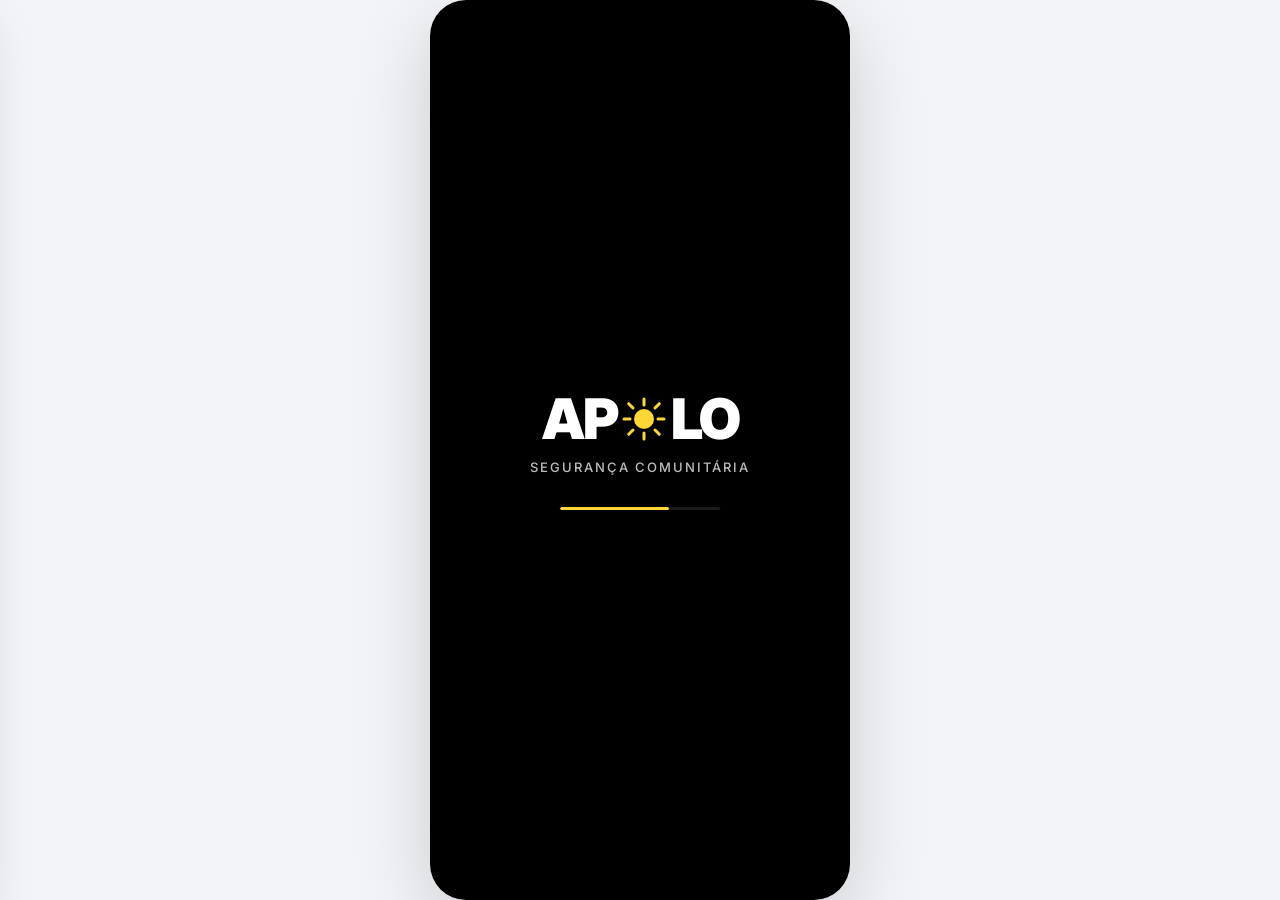
==== index.html @ 0e7ceee3 "Fix: Mapbox token securely loaded from config.js, proper CSS/layout for mobile portrait view" ====
<!DOCTYPE html>
<html lang="pt-BR">
<head>
  <meta charset="UTF-8" />
  <meta name="viewport" content="width=device-width, initial-scale=1.0, maximum-scale=1.0, user-scalable=no" />
  <title>APOLO — Segurança Comunitária</title>
  <link href="https://api.mapbox.com/mapbox-gl-js/v3.1.2/mapbox-gl.css" rel="stylesheet" />
  <link rel="stylesheet" href="https://cdn.jsdelivr.net/npm/@fortawesome/fontawesome-free@6.4.0/css/all.min.css" />
  <link href="https://fonts.googleapis.com/css2?family=Inter:wght@300;400;500;600;700;800;900&display=swap" rel="stylesheet" />
  <link rel="stylesheet" href="css/design-system.css" />
  <link rel="stylesheet" href="css/app.css" />
</head>
<body>

<!-- ========== APP SHELL ========== -->
<div id="app">

  <!-- ===== SPLASH SCREEN ===== -->
  <div class="screen active" id="screen-splash">
    <div class="splash-bg">
      <div class="splash-logo">
        <div class="logo-text">
          <span class="logo-a">AP</span><span class="logo-sun" id="splashSun">
            <svg viewBox="0 0 48 48" width="48" height="48">
              <circle cx="24" cy="24" r="10" fill="#FDD835"/>
              <circle cx="24" cy="24" r="5" fill="transparent" stroke="#FDD835" stroke-width="2"/>
              <!-- rays -->
              <line x1="24" y1="4" x2="24" y2="10" stroke="#FDD835" stroke-width="3" stroke-linecap="round"/>
              <line x1="24" y1="38" x2="24" y2="44" stroke="#FDD835" stroke-width="3" stroke-linecap="round"/>
              <line x1="4" y1="24" x2="10" y2="24" stroke="#FDD835" stroke-width="3" stroke-linecap="round"/>
              <line x1="38" y1="24" x2="44" y2="24" stroke="#FDD835" stroke-width="3" stroke-linecap="round"/>
              <line x1="8.7" y1="8.7" x2="13" y2="13" stroke="#FDD835" stroke-width="3" stroke-linecap="round"/>
              <line x1="35" y1="35" x2="39.3" y2="39.3" stroke="#FDD835" stroke-width="3" stroke-linecap="round"/>
              <line x1="39.3" y1="8.7" x2="35" y2="13" stroke="#FDD835" stroke-width="3" stroke-linecap="round"/>
              <line x1="13" y1="35" x2="8.7" y2="39.3" stroke="#FDD835" stroke-width="3" stroke-linecap="round"/>
            </svg>
          </span><span class="logo-lo">LO</span>
        </div>
        <p class="splash-tagline">Segurança Comunitária</p>
      </div>
      <div class="splash-loader">
        <div class="splash-progress-bar"><div class="splash-progress-fill" id="splashProgress"></div></div>
      </div>
    </div>
  </div>

  <!-- ===== ONBOARDING ===== -->
  <div class="screen" id="screen-onboarding">
    <div class="onboarding-container">
      <div class="onboarding-slides" id="onboardingSlides">
        <!-- Slide 1 -->
        <div class="onboarding-slide">
          <div class="ob-icon ob-icon--blue"><i class="fa-solid fa-shield-halved"></i></div>
          <h2>Segurança Anônima</h2>
          <p>Denuncie crimes e situações de risco sem revelar sua identidade. Sua proteção é nossa prioridade.</p>
        </div>
        <!-- Slide 2 -->
        <div class="onboarding-slide">
          <div class="ob-icon ob-icon--yellow"><i class="fa-solid fa-map-location-dot"></i></div>
          <h2>Mapa em Tempo Real</h2>
          <p>Veja as zonas de risco ao seu redor e tome decisões mais seguras no seu trajeto diário.</p>
        </div>
        <!-- Slide 3 -->
        <div class="onboarding-slide">
          <div class="ob-icon ob-icon--red"><i class="fa-solid fa-siren-on"></i></div>
          <h2>Emergência Imediata</h2>
          <p>Um botão de emergência conecta você rapidamente aos serviços de socorro da sua cidade.</p>
        </div>
      </div>
      <div class="ob-dots" id="obDots">
        <span class="ob-dot active" data-index="0"></span>
        <span class="ob-dot" data-index="1"></span>
        <span class="ob-dot" data-index="2"></span>
      </div>
      <div class="ob-actions">
        <button class="btn btn--ghost" id="btnObSkip">Pular</button>
        <button class="btn btn--primary" id="btnObNext">Próximo</button>
      </div>
    </div>
  </div>

  <!-- ===== LOGIN ===== -->
  <div class="screen" id="screen-login">
    <div class="auth-container">
      <div class="auth-logo">
        <div class="logo-text logo-text--sm">
          <span class="logo-a">AP</span><span class="logo-sun logo-sun--sm">
            <svg viewBox="0 0 48 48" width="32" height="32">
              <circle cx="24" cy="24" r="10" fill="#FDD835"/>
              <circle cx="24" cy="24" r="5" fill="transparent" stroke="#FDD835" stroke-width="2"/>
              <line x1="24" y1="4" x2="24" y2="10" stroke="#FDD835" stroke-width="3" stroke-linecap="round"/>
              <line x1="24" y1="38" x2="24" y2="44" stroke="#FDD835" stroke-width="3" stroke-linecap="round"/>
              <line x1="4" y1="24" x2="10" y2="24" stroke="#FDD835" stroke-width="3" stroke-linecap="round"/>
              <line x1="38" y1="24" x2="44" y2="24" stroke="#FDD835" stroke-width="3" stroke-linecap="round"/>
              <line x1="8.7" y1="8.7" x2="13" y2="13" stroke="#FDD835" stroke-width="3" stroke-linecap="round"/>
              <line x1="35" y1="35" x2="39.3" y2="39.3" stroke="#FDD835" stroke-width="3" stroke-linecap="round"/>
              <line x1="39.3" y1="8.7" x2="35" y2="13" stroke="#FDD835" stroke-width="3" stroke-linecap="round"/>
              <line x1="13" y1="35" x2="8.7" y2="39.3" stroke="#FDD835" stroke-width="3" stroke-linecap="round"/>
            </svg>
          </span><span class="logo-lo">LO</span>
        </div>
        <p class="auth-subtitle">Faça login para continuar</p>
      </div>
      <div class="form-group">
        <label class="form-label">CPF ou E-mail</label>
        <input class="form-input" type="text" placeholder="Digite seu CPF ou e-mail" id="loginEmail" />
      </div>
      <div class="form-group">
        <label class="form-label">Senha</label>
        <div class="input-wrapper">
          <input class="form-input" type="password" placeholder="Digite sua senha" id="loginPassword" />
          <button class="input-toggle" onclick="togglePassword('loginPassword', this)"><i class="fa-regular fa-eye"></i></button>
        </div>
      </div>
      <button class="btn btn--primary btn--full" onclick="navigate('home')">Entrar</button>
      <div class="auth-divider"><span>ou</span></div>
      <button class="btn btn--outline btn--full" onclick="navigate('home')"><i class="fa-solid fa-user-secret"></i> Entrar Anonimamente</button>
      <p class="auth-link">Não tem conta? <a href="#" onclick="navigate('register')">Cadastre-se</a></p>
    </div>
  </div>

  <!-- ===== CADASTRO ===== -->
  <div class="screen" id="screen-register">
    <div class="screen-header">
      <button class="btn-icon" onclick="navigate('login')"><i class="fa-solid fa-arrow-left"></i></button>
      <h2 class="screen-title">Criar Conta</h2>
      <div style="width:40px"></div>
    </div>
    <div class="auth-container auth-container--nologo">
      <div class="form-group">
        <label class="form-label">Nome completo</label>
        <input class="form-input" type="text" placeholder="Seu nome completo" />
      </div>
      <div class="form-group">
        <label class="form-label">CPF</label>
        <input class="form-input" type="text" placeholder="000.000.000-00" id="cpfInput" oninput="maskCPF(this)" maxlength="14" />
      </div>
      <div class="form-group">
        <label class="form-label">E-mail</label>
        <input class="form-input" type="email" placeholder="seu@email.com" />
      </div>
      <div class="form-group">
        <label class="form-label">Senha</label>
        <div class="input-wrapper">
          <input class="form-input" type="password" placeholder="Mínimo 8 caracteres" id="regPassword" oninput="checkPasswordStrength(this)" />
          <button class="input-toggle" onclick="togglePassword('regPassword', this)"><i class="fa-regular fa-eye"></i></button>
        </div>
        <div class="password-strength" id="passwordStrength">
          <div class="strength-bar"><div class="strength-fill" id="strengthFill"></div></div>
          <span class="strength-label" id="strengthLabel">Força da senha</span>
        </div>
      </div>
      <div class="form-group">
        <label class="form-label">Confirmar Senha</label>
        <input class="form-input" type="password" placeholder="Confirme sua senha" />
      </div>
      <div class="form-check">
        <input type="checkbox" id="termsCheck" />
        <label for="termsCheck">Aceito os <a href="#">Termos de Uso</a> e <a href="#">Política de Privacidade</a></label>
      </div>
      <button class="btn btn--primary btn--full" onclick="navigate('home')">Criar Conta</button>
    </div>
  </div>

  <!-- ===== HOME / MAPA ===== -->
  <div class="screen" id="screen-home">
    <!-- Top Bar -->
    <div class="map-topbar">
      <button class="btn-icon btn-icon--light" id="btnMenu" onclick="openOverlay('menu-overlay')">
        <i class="fa-solid fa-bars"></i>
      </button>
      <div class="map-search" onclick="openOverlay('search-overlay')">
        <i class="fa-solid fa-magnifying-glass"></i>
        <span>Pesquisar endereço...</span>
      </div>
      <div style="display: flex; gap: 8px; align-items: center;">
        <!-- Botão Toggle 3D -->
        <button class="btn-icon btn-icon--light" id="btn3DToggle" onclick="toggle3DMode()" title="Modo 3D" aria-label="Ativar/desativar modo 3D">
          <i class="fa-solid fa-cube"></i>
        </button>
        <!-- Botão Centralizar na localização do usuário -->
        <button class="btn-icon btn-icon--light" id="btnCenterUser" onclick="centerCameraOnUser()" title="Centralizar usuário" aria-label="Centralizar câmera na sua localização">
          <i class="fa-solid fa-location-crosshairs"></i>
        </button>
        <!-- Botão Câmera -->
        <button class="btn-icon btn-icon--light" id="btnCamera" onclick="openCamera()" title="Câmera" aria-label="Abrir câmera">
          <i class="fa-solid fa-camera"></i>
        </button>
        <!-- Notificações -->
        <button class="btn-icon btn-icon--light" onclick="navigate('notifications')" style="position: relative;">
          <i class="fa-solid fa-bell"></i>
          <span class="badge">3</span>
        </button>
      </div>
    </div>

    <!-- Map -->
    <div id="map"></div>

    <!-- Risk legend chips -->
    <div class="risk-chips" id="riskChips">
      <span class="chip chip--green" onclick="filterRisk('safe')"><span class="chip-dot"></span>Seguro</span>
      <span class="chip chip--yellow" onclick="filterRisk('attention')"><span class="chip-dot"></span>Atenção</span>
      <span class="chip chip--orange" onclick="filterRisk('moderate')"><span class="chip-dot"></span>Moderado</span>
      <span class="chip chip--red" onclick="filterRisk('high')"><span class="chip-dot"></span>Alto Risco</span>
    </div>

    <!-- FABs - Centralizados no canto inferior -->
    <div class="fab-container fab-container--centered">
      <!-- Localization Display -->
      <div class="location-display" id="locationDisplay" style="display: none;">
        <small style="color: var(--text-hint); font-size: 11px; display: flex; align-items: center; justify-content: center; gap: 6px;">
          <i class="fa-solid fa-location-arrow" style="color: var(--blue);"></i>
          <span id="locationText">São Paulo, SP</span>
        </small>
      </div>
      
      <button class="fab fab--report" onclick="navigate('report')" aria-label="Denunciar">
        <i class="fa-solid fa-bullhorn"></i>
      </button>
      <button class="fab fab--emergency" id="emergencyFab" aria-label="Emergência"
        onmousedown="startEmergencyHold(event)" ontouchstart="startEmergencyHold(event)"
        onmouseup="cancelEmergencyHold()" ontouchend="cancelEmergencyHold()"
        onmouseleave="cancelEmergencyHold()">
        <svg class="emergency-ring" viewBox="0 0 56 56">
          <circle class="ring-bg" cx="28" cy="28" r="25"/>
          <circle class="ring-progress" id="emergencyRing" cx="28" cy="28" r="25"/>
        </svg>
        <i class="fa-solid fa-siren-on"></i>
      </button>
    </div>

    <!-- Bottom area info strip -->
    <div class="map-bottom-strip">
      <div class="strip-item">
        <i class="fa-solid fa-triangle-exclamation" style="color:var(--yellow)"></i>
        <span>12 ocorrências próximas</span>
      </div>
      <button class="strip-action" onclick="navigate('reports-list')">Ver todas</button>
    </div>
  </div>

  <!-- ===== LISTA DE OCORRÊNCIAS ===== -->
  <div class="screen" id="screen-reports-list">
    <div class="screen-header">
      <button class="btn-icon" onclick="navigate('home')"><i class="fa-solid fa-arrow-left"></i></button>
      <h2 class="screen-title">Ocorrências</h2>
      <button class="btn-icon" onclick="openOverlay('filter-overlay')"><i class="fa-solid fa-sliders"></i></button>
    </div>
    <div class="tabs" id="reportsTabs">
      <button class="tab active" data-tab="all" onclick="switchTab(this, 'all')">Todas</button>
      <button class="tab" data-tab="near" onclick="switchTab(this, 'near')">Próximas</button>
      <button class="tab" data-tab="recent" onclick="switchTab(this, 'recent')">Recentes</button>
    </div>
    <div class="list-container" id="reportsList">
      <!-- populated by JS -->
    </div>
  </div>

  <!-- ===== DETALHE DA OCORRÊNCIA ===== -->
  <div class="screen" id="screen-report-detail">
    <div class="screen-header">
      <button class="btn-icon" onclick="navigate('reports-list')"><i class="fa-solid fa-arrow-left"></i></button>
      <h2 class="screen-title">Detalhe</h2>
      <button class="btn-icon" onclick="shareReport()"><i class="fa-solid fa-share-nodes"></i></button>
    </div>
    <div class="detail-container" id="detailContainer">
      <!-- populated by JS -->
    </div>
  </div>

  <!-- ===== DENÚNCIA ===== -->
  <div class="screen" id="screen-report">
    <div class="screen-header">
      <button class="btn-icon" onclick="navigate('home')"><i class="fa-solid fa-arrow-left"></i></button>
      <h2 class="screen-title">Nova Denúncia</h2>
      <div style="width:40px"></div>
    </div>
    <!-- Steps indicator -->
    <div class="steps-bar">
      <div class="step active" data-step="1"><span>1</span><label>Tipo</label></div>
      <div class="step-line"></div>
      <div class="step" data-step="2"><span>2</span><label>Detalhe</label></div>
      <div class="step-line"></div>
      <div class="step" data-step="3"><span>3</span><label>Enviar</label></div>
    </div>

    <!-- Step 1 -->
    <div class="report-step active" id="reportStep1">
      <p class="step-instruction">Selecione o tipo de ocorrência:</p>
      <div class="incident-grid">
        <button class="incident-card" onclick="selectIncident(this, 'Roubo/Furto')">
          <i class="fa-solid fa-masks-theater"></i><span>Roubo/Furto</span>
        </button>
        <button class="incident-card" onclick="selectIncident(this, 'Tráfico')">
          <i class="fa-solid fa-skull-crossbones"></i><span>Tráfico</span>
        </button>
        <button class="incident-card" onclick="selectIncident(this, 'Acidente')">
          <i class="fa-solid fa-car-burst"></i><span>Acidente</span>
        </button>
        <button class="incident-card" onclick="selectIncident(this, 'Iluminação')">
          <i class="fa-solid fa-lightbulb-slash"></i><span>Apagão/Iluminação</span>
        </button>
        <button class="incident-card" onclick="selectIncident(this, 'Via Perigosa')">
          <i class="fa-solid fa-road-barrier"></i><span>Via Perigosa</span>
        </button>
        <button class="incident-card" onclick="selectIncident(this, 'Violência')">
          <i class="fa-solid fa-hand-fist"></i><span>Violência</span>
        </button>
        <button class="incident-card" onclick="selectIncident(this, 'Suspeito')">
          <i class="fa-solid fa-user-secret"></i><span>Suspeito</span>
        </button>
        <button class="incident-card" onclick="selectIncident(this, 'Outro')">
          <i class="fa-solid fa-circle-exclamation"></i><span>Outro</span>
        </button>
      </div>
      <div class="step-actions">
        <button class="btn btn--primary btn--full" id="btnStep1Next" onclick="goToStep(2)" disabled>Próximo</button>
      </div>
    </div>

    <!-- Step 2 -->
    <div class="report-step" id="reportStep2">
      <div class="form-group">
        <label class="form-label">Nível de risco</label>
        <div class="risk-selector">
          <button class="risk-btn risk-btn--green active" data-risk="Baixo" onclick="selectRisk(this)">Baixo</button>
          <button class="risk-btn risk-btn--yellow" data-risk="Médio" onclick="selectRisk(this)">Médio</button>
          <button class="risk-btn risk-btn--orange" data-risk="Alto" onclick="selectRisk(this)">Alto</button>
          <button class="risk-btn risk-btn--red" data-risk="Crítico" onclick="selectRisk(this)">Crítico</button>
        </div>
      </div>
      <div class="form-group">
        <label class="form-label">Descrição</label>
        <textarea class="form-input form-textarea" placeholder="Descreva o que está acontecendo..." rows="4"></textarea>
      </div>
      <div class="form-group">
        <label class="form-label">Localização</label>
        <div class="location-picker" onclick="openOverlay('location-overlay')">
          <i class="fa-solid fa-location-dot"></i>
          <span id="reportLocation">Usar localização atual</span>
          <i class="fa-solid fa-chevron-right" style="margin-left:auto"></i>
        </div>
      </div>
      <div class="form-group">
        <label class="form-label">Fotos / Vídeos (opcional)</label>
        <div class="media-upload" onclick="triggerMediaUpload()">
          <i class="fa-solid fa-camera"></i>
          <span>Adicionar mídia</span>
          <small>JPG, PNG, MP4 até 50MB</small>
        </div>
        <div class="media-preview" id="mediaPreview"></div>
      </div>
      <div class="step-actions">
        <button class="btn btn--ghost" onclick="goToStep(1)">Voltar</button>
        <button class="btn btn--primary" onclick="goToStep(3)">Próximo</button>
      </div>
    </div>

    <!-- Step 3 -->
    <div class="report-step" id="reportStep3">
      <div class="report-summary" id="reportSummary">
        <!-- populated by JS -->
      </div>
      <div class="anon-notice">
        <i class="fa-solid fa-user-secret"></i>
        <p>Sua identidade está protegida. Esta denúncia será enviada de forma 100% anônima.</p>
      </div>
      <div class="witness-section">
        <p class="step-instruction">Você testemunhou diretamente o fato?</p>
        <div class="witness-btns">
          <button class="btn btn--outline witness-btn" id="witnessYes" onclick="setWitness(true)"><i class="fa-solid fa-check"></i> Sim, testemunhei</button>
          <button class="btn btn--ghost witness-btn" id="witnessNo" onclick="setWitness(false)"><i class="fa-solid fa-xmark"></i> Não testemunhei</button>
        </div>
      </div>
      <div class="step-actions">
        <button class="btn btn--ghost" onclick="goToStep(2)">Voltar</button>
        <button class="btn btn--primary" onclick="submitReport()">Enviar Denúncia</button>
      </div>
    </div>
  </div>

  <!-- ===== EMERGÊNCIA ===== -->
  <div class="screen" id="screen-emergency">
    <div class="screen-header">
      <button class="btn-icon" onclick="navigate('home')"><i class="fa-solid fa-arrow-left"></i></button>
      <h2 class="screen-title">Emergência</h2>
      <div style="width:40px"></div>
    </div>
    <div class="emergency-container" id="emergencyContainer">
      <div class="emergency-idle" id="emergencyIdle">
        <div class="emergency-icon-big">
          <i class="fa-solid fa-siren-on"></i>
        </div>
        <h2>Acionar Emergência</h2>
        <p>Pressione e segure o botão abaixo por 3 segundos para acionar os serviços de emergência.</p>
        <div class="emergency-hold-area">
          <button class="btn-emergency-hold"
            onmousedown="startEmergencyScreen(event)" ontouchstart="startEmergencyScreen(event)"
            onmouseup="cancelEmergencyScreen()" ontouchend="cancelEmergencyScreen()"
            onmouseleave="cancelEmergencyScreen()">
            <svg class="e-ring" viewBox="0 0 120 120">
              <circle class="e-ring-bg" cx="60" cy="60" r="52"/>
              <circle class="e-ring-prog" id="eRingProg" cx="60" cy="60" r="52"/>
            </svg>
            <div class="e-btn-inner">
              <i class="fa-solid fa-siren-on"></i>
              <small>Segure</small>
            </div>
          </button>
        </div>
        <div class="emergency-contacts">
          <a href="tel:190" class="emergency-contact">
            <div class="ec-icon" style="background:#1E88E5"><i class="fa-solid fa-shield"></i></div>
            <span>Polícia<br><strong>190</strong></span>
          </a>
          <a href="tel:192" class="emergency-contact">
            <div class="ec-icon" style="background:#E53935"><i class="fa-solid fa-truck-medical"></i></div>
            <span>SAMU<br><strong>192</strong></span>
          </a>
          <a href="tel:193" class="emergency-contact">
            <div class="ec-icon" style="background:#FB8C00"><i class="fa-solid fa-fire-extinguisher"></i></div>
            <span>Bombeiros<br><strong>193</strong></span>
          </a>
        </div>
      </div>
      <div class="emergency-active" id="emergencyActive" style="display:none">
        <div class="ea-pulse"><i class="fa-solid fa-siren-on"></i></div>
        <h2>Emergência Acionada!</h2>
        <p>Serviços de emergência notificados. Aguarde.</p>
        <div class="ea-protocol">
          <span>Protocolo</span>
          <strong id="eaProtocol">#APL-000000</strong>
        </div>
        <button class="btn btn--ghost btn--full" onclick="cancelEmergencyActive()">Cancelar Emergência</button>
      </div>
    </div>
  </div>

  <!-- ===== NOTIFICAÇÕES ===== -->
  <div class="screen" id="screen-notifications">
    <div class="screen-header">
      <button class="btn-icon" onclick="navigate('home')"><i class="fa-solid fa-arrow-left"></i></button>
      <h2 class="screen-title">Notificações</h2>
      <button class="btn-icon" onclick="markAllRead()"><i class="fa-solid fa-check-double"></i></button>
    </div>
    <div class="list-container" id="notificationsList">
      <!-- populated by JS -->
    </div>
  </div>

  <!-- ===== PERFIL ===== -->
  <div class="screen" id="screen-profile">
    <div class="screen-header">
      <button class="btn-icon" onclick="navigate('home')"><i class="fa-solid fa-arrow-left"></i></button>
      <h2 class="screen-title">Meu Perfil</h2>
      <button class="btn-icon" onclick="navigate('settings')"><i class="fa-solid fa-gear"></i></button>
    </div>
    <div class="profile-container">
      <div class="profile-avatar">
        <div class="avatar-circle"><i class="fa-solid fa-user"></i></div>
        <button class="avatar-edit"><i class="fa-solid fa-camera"></i></button>
      </div>
      <h3 class="profile-name">Usuário Anônimo</h3>
      <p class="profile-member">Membro desde Jan 2025</p>
      <div class="profile-stats">
        <div class="stat-card"><span class="stat-num">7</span><span class="stat-label">Denúncias</span></div>
        <div class="stat-card"><span class="stat-num">3</span><span class="stat-label">Validações</span></div>
        <div class="stat-card"><span class="stat-num">12</span><span class="stat-label">Alertas</span></div>
      </div>
      <div class="profile-menu">
        <button class="profile-menu-item" onclick="navigate('reports-list')">
          <i class="fa-solid fa-list"></i><span>Minhas Denúncias</span><i class="fa-solid fa-chevron-right"></i>
        </button>
        <button class="profile-menu-item" onclick="navigate('settings')">
          <i class="fa-solid fa-gear"></i><span>Configurações</span><i class="fa-solid fa-chevron-right"></i>
        </button>
        <button class="profile-menu-item" onclick="navigate('help')">
          <i class="fa-solid fa-circle-question"></i><span>Ajuda</span><i class="fa-solid fa-chevron-right"></i>
        </button>
        <button class="profile-menu-item profile-menu-item--danger" onclick="confirmLogout()">
          <i class="fa-solid fa-right-from-bracket"></i><span>Encerrar Sessão</span><i class="fa-solid fa-chevron-right"></i>
        </button>
      </div>
    </div>
  </div>

  <!-- ===== CONFIGURAÇÕES ===== -->
  <div class="screen" id="screen-settings">
    <div class="screen-header">
      <button class="btn-icon" onclick="navigate('profile')"><i class="fa-solid fa-arrow-left"></i></button>
      <h2 class="screen-title">Configurações</h2>
      <div style="width:40px"></div>
    </div>
    <div class="settings-container">
      <div class="settings-section">
        <h4 class="settings-label">Notificações</h4>
        <div class="settings-item">
          <span>Alertas de área</span>
          <label class="toggle"><input type="checkbox" checked /><span class="toggle-track"></span></label>
        </div>
        <div class="settings-item">
          <span>Denúncias próximas</span>
          <label class="toggle"><input type="checkbox" checked /><span class="toggle-track"></span></label>
        </div>
        <div class="settings-item">
          <span>Atualizações de status</span>
          <label class="toggle"><input type="checkbox" /><span class="toggle-track"></span></label>
        </div>
      </div>
      <div class="settings-section">
        <h4 class="settings-label">Privacidade</h4>
        <div class="settings-item">
          <span>Modo Anônimo</span>
          <label class="toggle"><input type="checkbox" checked /><span class="toggle-track"></span></label>
        </div>
        <div class="settings-item">
          <span>Compartilhar localização</span>
          <label class="toggle"><input type="checkbox" checked /><span class="toggle-track"></span></label>
        </div>
      </div>
      <div class="settings-section">
        <h4 class="settings-label">Aparência</h4>
        <div class="settings-item">
          <span>Modo Escuro</span>
          <label class="toggle"><input type="checkbox" id="darkModeToggle" onchange="toggleDarkMode(this)" /><span class="toggle-track"></span></label>
        </div>
      </div>
      <div class="settings-section">
        <h4 class="settings-label">Acessibilidade</h4>
        <div class="settings-item">
          <span>Texto grande</span>
          <label class="toggle"><input type="checkbox" /><span class="toggle-track"></span></label>
        </div>
        <div class="settings-item">
          <span>Alto contraste</span>
          <label class="toggle"><input type="checkbox" /><span class="toggle-track"></span></label>
        </div>
        <div class="settings-item">
          <span>Leitura de voz</span>
          <label class="toggle"><input type="checkbox" /><span class="toggle-track"></span></label>
        </div>
      </div>
      <div class="settings-version">Versão 1.0.0 — APOLO Segurança Comunitária</div>
    </div>
  </div>

  <!-- ===== AJUDA ===== -->
  <div class="screen" id="screen-help">
    <div class="screen-header">
      <button class="btn-icon" onclick="navigate('profile')"><i class="fa-solid fa-arrow-left"></i></button>
      <h2 class="screen-title">Ajuda</h2>
      <div style="width:40px"></div>
    </div>
    <div class="help-container">
      <div class="help-search">
        <i class="fa-solid fa-magnifying-glass"></i>
        <input type="text" placeholder="Buscar na ajuda..." class="help-search-input" />
      </div>
      <div class="faq-list" id="faqList">
        <!-- populated by JS -->
      </div>
      <div class="help-support">
        <h4>Precisa de mais ajuda?</h4>
        <button class="btn btn--outline btn--full" onclick="openOverlay('contact-overlay')"><i class="fa-solid fa-envelope"></i> Falar com suporte</button>
      </div>
    </div>
  </div>

  <!-- ===== TELA SUCCESS ===== -->
  <div class="screen" id="screen-success">
    <div class="success-container">
      <div class="success-icon"><i class="fa-solid fa-circle-check"></i></div>
      <h2 id="successTitle">Denúncia Enviada!</h2>
      <p id="successMessage">Sua denúncia foi recebida e está em análise.</p>
      <div class="protocol-box">
        <span>Protocolo</span>
        <strong id="successProtocol">#APL-123456</strong>
      </div>
      <p class="success-note">Guarde este número para acompanhar o status da sua denúncia.</p>
      <button class="btn btn--primary btn--full" onclick="navigate('home')">Voltar ao início</button>
      <button class="btn btn--ghost btn--full" onclick="navigate('reports-list')">Ver ocorrências</button>
    </div>
  </div>

</div><!-- end #app -->

<!-- ============================================================ -->
<!-- OVERLAYS (ficam fora do #app mas dentro do body)            -->
<!-- ============================================================ -->

<!-- OVERLAY BACKDROP -->
<div class="overlay-backdrop" id="overlayBackdrop" onclick="closeAllOverlays()"></div>

<!-- ===== MENU LATERAL ===== -->
<div class="side-menu" id="menu-overlay" role="dialog" aria-modal="true" aria-label="Menu principal">
  <div class="side-menu-header">
    <div class="logo-text logo-text--sm">
      <span class="logo-a">AP</span><span class="logo-sun logo-sun--sm">
        <svg viewBox="0 0 48 48" width="28" height="28">
          <circle cx="24" cy="24" r="10" fill="#FDD835"/>
          <line x1="24" y1="4" x2="24" y2="10" stroke="#FDD835" stroke-width="3" stroke-linecap="round"/>
          <line x1="24" y1="38" x2="24" y2="44" stroke="#FDD835" stroke-width="3" stroke-linecap="round"/>
          <line x1="4" y1="24" x2="10" y2="24" stroke="#FDD835" stroke-width="3" stroke-linecap="round"/>
          <line x1="38" y1="24" x2="44" y2="24" stroke="#FDD835" stroke-width="3" stroke-linecap="round"/>
          <line x1="8.7" y1="8.7" x2="13" y2="13" stroke="#FDD835" stroke-width="3" stroke-linecap="round"/>
          <line x1="35" y1="35" x2="39.3" y2="39.3" stroke="#FDD835" stroke-width="3" stroke-linecap="round"/>
          <line x1="39.3" y1="8.7" x2="35" y2="13" stroke="#FDD835" stroke-width="3" stroke-linecap="round"/>
          <line x1="13" y1="35" x2="8.7" y2="39.3" stroke="#FDD835" stroke-width="3" stroke-linecap="round"/>
        </svg>
      </span><span class="logo-lo">LO</span>
    </div>
    <!-- BOTÃO X — FUNCIONANDO CORRETAMENTE -->
    <button class="side-menu-close" id="btnMenuClose" onclick="closeOverlay('menu-overlay')" aria-label="Fechar menu" type="button">
      <i class="fa-solid fa-xmark"></i>
    </button>
  </div>
  <div class="side-menu-user">
    <div class="avatar-circle avatar-circle--sm"><i class="fa-solid fa-user-secret"></i></div>
    <div>
      <p class="smu-name">Usuário Anônimo</p>
      <p class="smu-status"><span class="status-dot status-dot--green"></span>Anônimo ativo</p>
    </div>
  </div>
  <nav class="side-menu-nav">
    <button class="smn-item" onclick="menuNavigate('home')">
      <i class="fa-solid fa-map-location-dot"></i><span>Mapa</span>
    </button>
    <button class="smn-item" onclick="menuNavigate('reports-list')">
      <i class="fa-solid fa-list-ul"></i><span>Ocorrências</span>
    </button>
    <button class="smn-item" onclick="menuNavigate('report')">
      <i class="fa-solid fa-bullhorn"></i><span>Nova Denúncia</span>
    </button>
    <button class="smn-item" onclick="menuNavigate('emergency')">
      <i class="fa-solid fa-siren-on"></i><span>Emergência</span>
    </button>
    <button class="smn-item" onclick="menuNavigate('notifications')">
      <i class="fa-solid fa-bell"></i><span>Notificações <span class="badge badge--sm">3</span></span>
    </button>
    <div class="smn-divider"></div>
    <button class="smn-item" onclick="menuNavigate('profile')">
      <i class="fa-solid fa-user"></i><span>Meu Perfil</span>
    </button>
    <button class="smn-item" onclick="menuNavigate('settings')">
      <i class="fa-solid fa-gear"></i><span>Configurações</span>
    </button>
    <button class="smn-item" onclick="menuNavigate('help')">
      <i class="fa-solid fa-circle-question"></i><span>Ajuda</span>
    </button>
    <div class="smn-divider"></div>
    <button class="smn-item smn-item--danger" onclick="confirmLogout()">
      <i class="fa-solid fa-right-from-bracket"></i><span>Encerrar Sessão</span>
    </button>
  </nav>
</div>

<!-- ===== SEARCH OVERLAY ===== -->
<div class="bottom-sheet" id="search-overlay" role="dialog" aria-modal="true">
  <div class="bs-handle"></div>
  <div class="bs-header">
    <h3>Pesquisar</h3>
    <button class="btn-icon" onclick="closeOverlay('search-overlay')" type="button"><i class="fa-solid fa-xmark"></i></button>
  </div>
  <div class="bs-content">
    <div class="bs-search-input">
      <i class="fa-solid fa-magnifying-glass"></i>
      <input type="text" placeholder="Endereço, bairro ou referência..." autofocus />
    </div>
    <h4 class="bs-section-title">Pesquisas recentes</h4>
    <div class="search-recent">
      <button class="search-recent-item" onclick="closeOverlay('search-overlay')"><i class="fa-solid fa-clock-rotate-left"></i> Av. Paulista, 1000</button>
      <button class="search-recent-item" onclick="closeOverlay('search-overlay')"><i class="fa-solid fa-clock-rotate-left"></i> Rua da Consolação</button>
      <button class="search-recent-item" onclick="closeOverlay('search-overlay')"><i class="fa-solid fa-clock-rotate-left"></i> Centro — SP</button>
    </div>
  </div>
</div>

<!-- ===== FILTER OVERLAY ===== -->
<div class="bottom-sheet" id="filter-overlay" role="dialog" aria-modal="true">
  <div class="bs-handle"></div>
  <div class="bs-header">
    <h3>Filtrar</h3>
    <button class="btn-icon" onclick="closeOverlay('filter-overlay')" type="button"><i class="fa-solid fa-xmark"></i></button>
  </div>
  <div class="bs-content">
    <h4 class="bs-section-title">Tipo de ocorrência</h4>
    <div class="filter-chips">
      <span class="chip chip--blue active">Todos</span>
      <span class="chip">Roubo</span>
      <span class="chip">Acidente</span>
      <span class="chip">Tráfico</span>
      <span class="chip">Via Perigosa</span>
    </div>
    <h4 class="bs-section-title">Período</h4>
    <div class="filter-chips">
      <span class="chip chip--blue active">Hoje</span>
      <span class="chip">Esta semana</span>
      <span class="chip">Este mês</span>
    </div>
    <button class="btn btn--primary btn--full" onclick="applyFilter()">Aplicar Filtros</button>
  </div>
</div>

<!-- ===== LOCATION OVERLAY ===== -->
<div class="bottom-sheet" id="location-overlay" role="dialog" aria-modal="true">
  <div class="bs-handle"></div>
  <div class="bs-header">
    <h3>Localização</h3>
    <button class="btn-icon" onclick="closeOverlay('location-overlay')" type="button"><i class="fa-solid fa-xmark"></i></button>
  </div>
  <div class="bs-content">
    <button class="location-option" onclick="setLocation('current')">
      <i class="fa-solid fa-location-crosshairs" style="color:var(--blue)"></i>
      <span>Usar minha localização atual</span>
      <i class="fa-solid fa-chevron-right"></i>
    </button>
    <button class="location-option" onclick="setLocation('manual')">
      <i class="fa-solid fa-map-pin" style="color:var(--yellow)"></i>
      <span>Inserir endereço manualmente</span>
      <i class="fa-solid fa-chevron-right"></i>
    </button>
    <button class="location-option" onclick="setLocation('map')">
      <i class="fa-solid fa-map" style="color:var(--green)"></i>
      <span>Marcar no mapa</span>
      <i class="fa-solid fa-chevron-right"></i>
    </button>
  </div>
</div>

<!-- ===== CONTACT OVERLAY ===== -->
<div class="bottom-sheet" id="contact-overlay" role="dialog" aria-modal="true">
  <div class="bs-handle"></div>
  <div class="bs-header">
    <h3>Falar com Suporte</h3>
    <button class="btn-icon" onclick="closeOverlay('contact-overlay')" type="button"><i class="fa-solid fa-xmark"></i></button>
  </div>
  <div class="bs-content">
    <div class="form-group">
      <label class="form-label">Assunto</label>
      <input class="form-input" type="text" placeholder="Descreva brevemente" />
    </div>
    <div class="form-group">
      <label class="form-label">Mensagem</label>
      <textarea class="form-input form-textarea" rows="4" placeholder="Como podemos ajudar?"></textarea>
    </div>
    <button class="btn btn--primary btn--full" onclick="closeOverlay('contact-overlay')">Enviar</button>
  </div>
</div>

<!-- ===== MAP ZONE DETAIL ===== -->
<div class="bottom-sheet" id="zone-overlay" role="dialog" aria-modal="true">
  <div class="bs-handle"></div>
  <div class="bs-header">
    <h3 id="zoneTitle">Área de Risco</h3>
    <button class="btn-icon" onclick="closeOverlay('zone-overlay')" type="button"><i class="fa-solid fa-xmark"></i></button>
  </div>
  <div class="bs-content" id="zoneContent">
    <!-- populated by JS -->
  </div>
</div>

<!-- ===== MODAL CONFIRMAÇÃO ===== -->
<div class="modal-overlay" id="confirm-modal" onclick="closeModal('confirm-modal')">
  <div class="modal" onclick="event.stopPropagation()">
    <h3 id="confirmTitle">Confirmar</h3>
    <p id="confirmMessage">Tem certeza?</p>
    <div class="modal-actions">
      <button class="btn btn--ghost" onclick="closeModal('confirm-modal')">Cancelar</button>
      <button class="btn btn--primary" id="confirmOkBtn">Confirmar</button>
    </div>
  </div>
</div>

<!-- ===== TOAST ===== -->
<div class="toast" id="toast"><i class="toast-icon fa-solid fa-check-circle"></i><span id="toastMsg"></span></div>

<!-- SCRIPTS -->
<script src="https://api.mapbox.com/mapbox-gl-js/v3.1.2/mapbox-gl.js"></script>
<!-- Configuration (token não versionado no Git) -->
<script src="config.js"></script>
<script src="js/navigation.js"></script>
<script src="js/app.js"></script>
<script src="js/mobile-optimization.js"></script>

</body>
</html>
---- css/design-system.css ----
/* ============================================================
   APOLO — DESIGN SYSTEM TOKENS
   ============================================================ */

:root {
  /* Colors */
  --black:       #000000;
  --white:       #FFFFFF;
  --yellow:      #FDD835;
  --yellow-dark: #F9A825;
  --blue:        #1E88E5;
  --blue-dark:   #1565C0;
  --green:       #43A047;
  --orange:      #FB8C00;
  --red:         #E53935;
  --red-dark:    #B71C1C;

  /* Grays */
  --gray-50:  #FAFAFA;
  --gray-100: #F5F5F5;
  --gray-200: #EEEEEE;
  --gray-300: #E0E0E0;
  --gray-400: #BDBDBD;
  --gray-500: #9E9E9E;
  --gray-600: #757575;
  --gray-700: #616161;
  --gray-800: #424242;
  --gray-900: #212121;

  /* Semantic */
  --bg:         var(--white);
  --bg-surface: var(--gray-50);
  --bg-card:    var(--white);
  --text-primary:   var(--gray-900);
  --text-secondary: var(--gray-600);
  --text-hint:      var(--gray-400);
  --border:         var(--gray-200);
  --divider:        var(--gray-100);

  /* Risk colors */
  --risk-safe:     #43A047;
  --risk-attention:#FDD835;
  --risk-moderate: #FB8C00;
  --risk-high:     #E53935;

  /* Typography */
  --font: 'Inter', -apple-system, BlinkMacSystemFont, 'Segoe UI', sans-serif;

  /* Font sizes */
  --text-xs:   11px;
  --text-sm:   13px;
  --text-base: 15px;
  --text-md:   17px;
  --text-lg:   20px;
  --text-xl:   24px;
  --text-2xl:  30px;
  --text-3xl:  36px;

  /* Font weights */
  --fw-light:   300;
  --fw-regular: 400;
  --fw-medium:  500;
  --fw-semibold: 600;
  --fw-bold:    700;
  --fw-extrabold: 800;
  --fw-black:   900;

  /* Spacing (8pt grid) */
  --sp-1: 4px;
  --sp-2: 8px;
  --sp-3: 12px;
  --sp-4: 16px;
  --sp-5: 20px;
  --sp-6: 24px;
  --sp-7: 28px;
  --sp-8: 32px;
  --sp-10: 40px;
  --sp-12: 48px;
  --sp-16: 64px;

  /* Border radius */
  --radius-sm:  6px;
  --radius-md:  12px;
  --radius-lg:  16px;
  --radius-xl:  24px;
  --radius-full: 9999px;

  /* Shadows */
  --shadow-sm:  0 1px 3px rgba(0,0,0,.08), 0 1px 2px rgba(0,0,0,.05);
  --shadow-md:  0 4px 12px rgba(0,0,0,.10), 0 2px 4px rgba(0,0,0,.06);
  --shadow-lg:  0 10px 30px rgba(0,0,0,.14), 0 4px 8px rgba(0,0,0,.08);
  --shadow-xl:  0 20px 50px rgba(0,0,0,.18), 0 8px 16px rgba(0,0,0,.10);

  /* Transitions */
  --t-fast:   150ms ease;
  --t-normal: 250ms ease;
  --t-slow:   400ms ease;

  /* Z-index layers */
  --z-screen:   0;
  --z-map:      1;
  --z-overlay:  100;
  --z-backdrop: 99;
  --z-modal:    200;
  --z-toast:    300;

  /* App dimensions */
  --header-h: 56px;
  --tab-bar-h: 64px;
}

/* Dark mode */
[data-theme="dark"] {
  --bg:         #121212;
  --bg-surface: #1E1E1E;
  --bg-card:    #2C2C2C;
  --text-primary:   #FFFFFF;
  --text-secondary: #A0A0A0;
  --text-hint:      #666666;
  --border:         #333333;
  --divider:        #2A2A2A;
}

/* ============================================================
   RESET + BASE
   ============================================================ */
*, *::before, *::after { box-sizing: border-box; margin: 0; padding: 0; }

html, body {
  height: 100%;
  overflow: hidden;
  font-family: var(--font);
  font-size: var(--text-base);
  color: var(--text-primary);
  background: var(--black);
  -webkit-font-smoothing: antialiased;
  -moz-osx-font-smoothing: grayscale;
}

button { cursor: pointer; border: none; background: none; font-family: var(--font); }
a { text-decoration: none; color: inherit; }
input, textarea, select { font-family: var(--font); }

/* Scrollbar */
::-webkit-scrollbar { width: 4px; }
::-webkit-scrollbar-track { background: transparent; }
::-webkit-scrollbar-thumb { background: var(--gray-300); border-radius: var(--radius-full); }

/* ============================================================
   LAYOUT — APP CONTAINER
   ============================================================ */
#app {
  position: relative;
  width: 100%;
  max-width: 430px;
  height: 100dvh;
  margin: 0 auto;
  background: var(--bg);
  overflow: hidden;
}

/* ============================================================
   SCREENS
   ============================================================ */
.screen {
  position: absolute;
  inset: 0;
  display: none;
  flex-direction: column;
  background: var(--bg);
  overflow-y: auto;
  overflow-x: hidden;
  -webkit-overflow-scrolling: touch;
  opacity: 0;
  pointer-events: none;
  transition: opacity var(--t-normal);
}

.screen.active {
  display: flex;
  opacity: 1;
  pointer-events: all;
}

.screen.entering {
  animation: screenIn var(--t-normal) ease forwards;
}

@keyframes screenIn {
  from { opacity: 0; transform: translateX(24px); }
  to   { opacity: 1; transform: translateX(0); }
}

/* ============================================================
   SCREEN HEADER
   ============================================================ */
.screen-header {
  display: flex;
  align-items: center;
  justify-content: space-between;
  height: var(--header-h);
  padding: 0 var(--sp-4);
  background: var(--bg);
  border-bottom: 1px solid var(--border);
  position: sticky;
  top: 0;
  z-index: 10;
  flex-shrink: 0;
}

.screen-title {
  font-size: var(--text-md);
  font-weight: var(--fw-bold);
  color: var(--text-primary);
}

/* ============================================================
   BUTTONS
   ============================================================ */
.btn {
  display: inline-flex;
  align-items: center;
  justify-content: center;
  gap: var(--sp-2);
  height: 48px;
  padding: 0 var(--sp-6);
  font-size: var(--text-base);
  font-weight: var(--fw-semibold);
  border-radius: var(--radius-lg);
  transition: all var(--t-fast);
  white-space: nowrap;
  position: relative;
  overflow: hidden;
  user-select: none;
  -webkit-tap-highlight-color: transparent;
}

.btn--full { width: 100%; }

.btn--primary {
  background: var(--blue);
  color: var(--white);
}
.btn--primary:hover { background: var(--blue-dark); }
.btn--primary:active { transform: scale(0.97); }

.btn--yellow {
  background: var(--yellow);
  color: var(--black);
}
.btn--yellow:hover { background: var(--yellow-dark); }

.btn--outline {
  background: transparent;
  border: 1.5px solid var(--border);
  color: var(--text-primary);
}
.btn--outline:hover { background: var(--gray-50); }

.btn--ghost {
  background: transparent;
  color: var(--text-secondary);
}
.btn--ghost:hover { background: var(--gray-100); }

.btn--danger {
  background: var(--red);
  color: var(--white);
}

/* Ripple effect */
.btn::after {
  content: '';
  position: absolute;
  inset: 0;
  background: rgba(255,255,255,0.2);
  border-radius: inherit;
  opacity: 0;
  transition: opacity var(--t-fast);
}
.btn:active::after { opacity: 1; }

/* Icon button */
.btn-icon {
  display: flex;
  align-items: center;
  justify-content: center;
  width: 40px;
  height: 40px;
  border-radius: var(--radius-full);
  font-size: 18px;
  color: var(--text-primary);
  background: transparent;
  transition: background var(--t-fast);
  position: relative;
  flex-shrink: 0;
  -webkit-tap-highlight-color: transparent;
}
.btn-icon:hover { background: var(--gray-100); }
.btn-icon:active { background: var(--gray-200); }

.btn-icon--light {
  background: rgba(255,255,255,0.9);
  color: var(--black);
  box-shadow: var(--shadow-sm);
}
.btn-icon--light:hover { background: rgba(255,255,255,1); }

/* ============================================================
   FORM ELEMENTS
   ============================================================ */
.form-group {
  display: flex;
  flex-direction: column;
  gap: var(--sp-2);
  margin-bottom: var(--sp-4);
}

.form-label {
  font-size: var(--text-sm);
  font-weight: var(--fw-semibold);
  color: var(--text-secondary);
  letter-spacing: 0.3px;
}

.form-input {
  height: 48px;
  padding: 0 var(--sp-4);
  border: 1.5px solid var(--border);
  border-radius: var(--radius-md);
  font-size: var(--text-base);
  color: var(--text-primary);
  background: var(--bg);
  outline: none;
  transition: border-color var(--t-fast), box-shadow var(--t-fast);
  width: 100%;
}
.form-input:focus {
  border-color: var(--blue);
  box-shadow: 0 0 0 3px rgba(30,136,229,0.12);
}
.form-input::placeholder { color: var(--text-hint); }
.form-input--error { border-color: var(--red); }

.form-textarea {
  height: auto;
  padding: var(--sp-3) var(--sp-4);
  resize: none;
}

.input-wrapper {
  position: relative;
}
.input-wrapper .form-input { padding-right: 48px; }
.input-toggle {
  position: absolute;
  right: 0;
  top: 0;
  height: 48px;
  width: 48px;
  display: flex;
  align-items: center;
  justify-content: center;
  color: var(--gray-500);
  font-size: 16px;
  background: none;
  border: none;
  cursor: pointer;
}

.form-check {
  display: flex;
  align-items: flex-start;
  gap: var(--sp-3);
  margin-bottom: var(--sp-4);
  font-size: var(--text-sm);
  color: var(--text-secondary);
  line-height: 1.5;
}
.form-check input[type="checkbox"] { width: 18px; height: 18px; margin-top: 2px; flex-shrink: 0; accent-color: var(--blue); }

/* ============================================================
   TOGGLE SWITCH
   ============================================================ */
.toggle {
  position: relative;
  display: inline-block;
  width: 50px;
  height: 28px;
  flex-shrink: 0;
  cursor: pointer;
}
.toggle input { opacity: 0; width: 0; height: 0; }
.toggle-track {
  position: absolute;
  inset: 0;
  background: var(--gray-300);
  border-radius: var(--radius-full);
  transition: background var(--t-fast);
}
.toggle-track::before {
  content: '';
  position: absolute;
  left: 3px;
  top: 3px;
  width: 22px;
  height: 22px;
  background: var(--white);
  border-radius: 50%;
  transition: transform var(--t-fast);
  box-shadow: 0 2px 4px rgba(0,0,0,.2);
}
.toggle input:checked + .toggle-track { background: var(--blue); }
.toggle input:checked + .toggle-track::before { transform: translateX(22px); }

/* ============================================================
   BADGE
   ============================================================ */
.badge {
  position: absolute;
  top: 4px;
  right: 4px;
  min-width: 16px;
  height: 16px;
  padding: 0 4px;
  background: var(--red);
  color: var(--white);
  font-size: 10px;
  font-weight: var(--fw-bold);
  border-radius: var(--radius-full);
  display: flex;
  align-items: center;
  justify-content: center;
  line-height: 1;
}

.badge--sm {
  position: static;
  display: inline-flex;
  min-width: 18px;
  height: 18px;
  font-size: 11px;
}

/* ============================================================
   CHIPS
   ============================================================ */
.chip {
  display: inline-flex;
  align-items: center;
  gap: var(--sp-1);
  height: 30px;
  padding: 0 var(--sp-3);
  border-radius: var(--radius-full);
  font-size: var(--text-xs);
  font-weight: var(--fw-semibold);
  background: var(--bg-card);
  color: var(--text-primary);
  border: 1.5px solid var(--border);
  cursor: pointer;
  white-space: nowrap;
  transition: all var(--t-fast);
  user-select: none;
}
.chip:hover { opacity: 0.85; }
.chip.active, .chip--blue { background: var(--blue); color: var(--white); border-color: var(--blue); }
.chip--green { background: rgba(67,160,71,0.12); color: var(--green); border-color: var(--green); }
.chip--yellow { background: rgba(253,216,53,0.15); color: #7a6600; border-color: var(--yellow-dark); }
.chip--orange { background: rgba(251,140,0,0.12); color: var(--orange); border-color: var(--orange); }
.chip--red { background: rgba(229,57,53,0.12); color: var(--red); border-color: var(--red); }

.chip-dot {
  width: 7px; height: 7px;
  border-radius: 50%;
  background: currentColor;
  flex-shrink: 0;
}

/* ============================================================
   CARDS
   ============================================================ */
.card {
  background: var(--bg-card);
  border-radius: var(--radius-lg);
  box-shadow: var(--shadow-sm);
  border: 1px solid var(--border);
  overflow: hidden;
}

/* ============================================================
   LOGO
   ============================================================ */
.logo-text {
  display: inline-flex;
  align-items: center;
  gap: 2px;
  font-size: 40px;
  font-weight: var(--fw-black);
  color: var(--black);
  line-height: 1;
  letter-spacing: -2px;
}
.logo-text--sm { font-size: 26px; }
.logo-a, .logo-lo { color: var(--black); }
.logo-sun { display: inline-flex; align-items: center; margin: 0 1px; }
.logo-sun--sm svg { width: 26px; height: 26px; }

[data-theme="dark"] .logo-a,
[data-theme="dark"] .logo-lo { color: var(--white); }

/* ============================================================
   TOAST
   ============================================================ */
.toast {
  position: fixed;
  bottom: 90px;
  left: 50%;
  transform: translateX(-50%) translateY(20px);
  background: var(--gray-900);
  color: var(--white);
  padding: var(--sp-3) var(--sp-5);
  border-radius: var(--radius-full);
  font-size: var(--text-sm);
  font-weight: var(--fw-medium);
  display: flex;
  align-items: center;
  gap: var(--sp-2);
  opacity: 0;
  pointer-events: none;
  transition: opacity var(--t-normal), transform var(--t-normal);
  z-index: var(--z-toast);
  white-space: nowrap;
  max-width: 90%;
}
.toast.show {
  opacity: 1;
  transform: translateX(-50%) translateY(0);
}
.toast-icon { color: var(--green); }

/* ============================================================
   PASSWORD STRENGTH
   ============================================================ */
.password-strength {
  display: flex;
  align-items: center;
  gap: var(--sp-3);
  margin-top: var(--sp-1);
}
.strength-bar {
  flex: 1;
  height: 4px;
  background: var(--gray-200);
  border-radius: var(--radius-full);
  overflow: hidden;
}
.strength-fill {
  height: 100%;
  border-radius: var(--radius-full);
  transition: width var(--t-normal), background var(--t-normal);
  width: 0%;
  background: var(--gray-400);
}
.strength-label {
  font-size: var(--text-xs);
  color: var(--text-hint);
  white-space: nowrap;
}
---- css/app.css ----
/* ============================================================
   APOLO — APP STYLES
   ============================================================ */

html, body {
  min-height: 100%;
  margin: 0;
  padding: 0;
  background: #F2F4F7;
  display: flex;
  justify-content: center;
  align-items: center;
  height: 100vh;
  width: 100vw;
}

body {
  width: 100%;
  height: 100%;
}

#app {
  position: relative;
  width: min(420px, 100%);
  height: min(900px, 100vh);
  max-height: 100vh;
  overflow: hidden;
  border-radius: 36px;
  box-shadow: 0 24px 80px rgba(0, 0, 0, 0.16);
  background: var(--white);
  display: flex;
  flex-direction: column;
}

.screen {
  position: absolute;
  inset: 0;
  width: 100%;
  height: 100%;
  display: none;
  flex-direction: column;
}

.screen.active {
  position: relative;
  display: flex;
}

/* ============================================================
   OVERLAY BACKDROP
   ============================================================ */
.overlay-backdrop {
  position: fixed;
  inset: 0;
  background: rgba(0, 0, 0, 0.5);
  z-index: var(--z-backdrop);
  opacity: 0;
  pointer-events: none;
  transition: opacity var(--t-normal);
  /* cobre a tela inteira, clique no backdrop fecha overlay */
}
.overlay-backdrop.active {
  opacity: 1;
  pointer-events: all;
}

/* ============================================================
   SPLASH
   ============================================================ */
.splash-bg {
  flex: 1;
  display: flex;
  flex-direction: column;
  align-items: center;
  justify-content: center;
  background: var(--black);
  gap: var(--sp-8);
}

.splash-logo {
  display: flex;
  flex-direction: column;
  align-items: center;
  gap: var(--sp-3);
}

.splash-logo .logo-text {
  font-size: 56px;
  color: var(--white);
}
.splash-logo .logo-a,
.splash-logo .logo-lo { color: var(--white); }

.splash-tagline {
  color: var(--gray-400);
  font-size: var(--text-sm);
  font-weight: var(--fw-medium);
  letter-spacing: 2px;
  text-transform: uppercase;
}

.splash-loader { width: 160px; }

.splash-progress-bar {
  height: 3px;
  background: rgba(255,255,255,0.1);
  border-radius: var(--radius-full);
  overflow: hidden;
}
.splash-progress-fill {
  height: 100%;
  background: var(--yellow);
  border-radius: var(--radius-full);
  width: 0%;
  transition: width 0.1s linear;
}

/* Sun animation */
#splashSun { animation: spinSun 4s linear infinite; transform-origin: center; display: inline-flex; }
@keyframes spinSun { from { transform: rotate(0deg); } to { transform: rotate(360deg); } }

/* ============================================================
   ONBOARDING
   ============================================================ */
.onboarding-container {
  flex: 1;
  display: flex;
  flex-direction: column;
  padding: var(--sp-8) var(--sp-6);
  gap: var(--sp-6);
}

.onboarding-slides {
  flex: 1;
  overflow: hidden;
  position: relative;
}

.onboarding-slide {
  display: none;
  flex-direction: column;
  align-items: center;
  text-align: center;
  gap: var(--sp-5);
  padding-top: var(--sp-8);
  animation: fadeSlide 0.3s ease;
}
.onboarding-slide.active { display: flex; }

@keyframes fadeSlide {
  from { opacity: 0; transform: translateX(20px); }
  to   { opacity: 1; transform: translateX(0); }
}

.ob-icon {
  width: 100px;
  height: 100px;
  border-radius: var(--radius-xl);
  display: flex;
  align-items: center;
  justify-content: center;
  font-size: 44px;
}
.ob-icon--blue  { background: rgba(30,136,229,0.12); color: var(--blue); }
.ob-icon--yellow { background: rgba(253,216,53,0.15); color: var(--yellow-dark); }
.ob-icon--red   { background: rgba(229,57,53,0.1); color: var(--red); }

.onboarding-slide h2 {
  font-size: var(--text-xl);
  font-weight: var(--fw-bold);
  color: var(--text-primary);
}
.onboarding-slide p {
  font-size: var(--text-base);
  color: var(--text-secondary);
  line-height: 1.6;
}

.ob-dots {
  display: flex;
  justify-content: center;
  gap: var(--sp-2);
}
.ob-dot {
  width: 8px;
  height: 8px;
  border-radius: var(--radius-full);
  background: var(--gray-300);
  transition: all var(--t-normal);
  cursor: pointer;
}
.ob-dot.active { width: 24px; background: var(--blue); }

.ob-actions {
  display: flex;
  justify-content: space-between;
  align-items: center;
  gap: var(--sp-4);
}
.ob-actions .btn--ghost { color: var(--text-hint); }

/* ============================================================
   AUTH
   ============================================================ */
.auth-container {
  flex: 1;
  padding: var(--sp-8) var(--sp-6);
  display: flex;
  flex-direction: column;
  gap: var(--sp-1);
  overflow-y: auto;
}
.auth-container--nologo { padding-top: var(--sp-6); }

.auth-logo {
  display: flex;
  flex-direction: column;
  align-items: center;
  gap: var(--sp-2);
  margin-bottom: var(--sp-6);
}

.auth-subtitle {
  font-size: var(--text-sm);
  color: var(--text-secondary);
  font-weight: var(--fw-medium);
}

.auth-divider {
  display: flex;
  align-items: center;
  gap: var(--sp-3);
  margin: var(--sp-3) 0;
  color: var(--text-hint);
  font-size: var(--text-sm);
}
.auth-divider::before, .auth-divider::after {
  content: '';
  flex: 1;
  height: 1px;
  background: var(--border);
}

.auth-link {
  text-align: center;
  margin-top: var(--sp-4);
  font-size: var(--text-sm);
  color: var(--text-secondary);
}
.auth-link a { color: var(--blue); font-weight: var(--fw-semibold); }

/* ============================================================
   MAP / HOME
   ============================================================ */
#screen-home { 
  display: none; 
  position: absolute;
  inset: 0;
  flex-direction: column;
  background: var(--white);
  overflow: hidden;
}
#screen-home.active { 
  display: flex; 
}

#map {
  position: absolute;
  inset: 0;
  z-index: 0;
  width: 100%;
  height: 100%;
}

/* Override mapbox z-indexes */
.mapboxgl-canvas {
  z-index: 1;
}

.mapboxgl-ctrl {
  z-index: 5 !important;
}

.map-topbar {
  position: absolute;
  top: 0;
  left: 0;
  right: 0;
  z-index: 20;
  display: flex;
  align-items: center;
  gap: var(--sp-2);
  padding: var(--sp-3) var(--sp-3);
  padding-top: max(var(--sp-3), env(safe-area-inset-top));
}

.map-search {
  flex: 1;
  display: flex;
  align-items: center;
  gap: var(--sp-2);
  height: 40px;
  background: rgba(255,255,255,0.95);
  border-radius: var(--radius-full);
  padding: 0 var(--sp-4);
  font-size: var(--text-sm);
  color: var(--text-hint);
  box-shadow: var(--shadow-md);
  cursor: pointer;
}
.map-search i { color: var(--gray-400); }

.risk-chips {
  position: absolute;
  top: 70px;
  left: 0;
  right: 0;
  z-index: 20;
  display: flex;
  gap: var(--sp-2);
  padding: 0 var(--sp-3);
  overflow-x: auto;
  scrollbar-width: none;
}
.risk-chips::-webkit-scrollbar { display: none; }

.fab-container {
  position: absolute;
  bottom: 100px;
  right: var(--sp-4);
  z-index: 20;
  display: flex;
  flex-direction: column;
  align-items: flex-end;
  gap: var(--sp-3);
}

/* Variante: FABs lado a lado (horizontal) */
.fab-container--centered {
  position: absolute;
  bottom: 90px;
  left: 50%;
  transform: translateX(-50%);
  display: flex;
  flex-direction: row;
  align-items: center;
  justify-content: center;
  gap: var(--sp-3);
  width: auto;
  padding: 0 var(--sp-1);
  background: transparent;
}

/* Exibição de localização em tempo real */
.location-display {
  position: fixed;
  bottom: 160px;
  left: 50%;
  transform: translateX(-50%);
  text-align: center;
  margin: 0;
  animation: slideUp 0.3s ease;
  width: 80%;
  max-width: 200px;
}

.user-location-marker {
  width: 28px;
  height: 28px;
  background: #1976D2;
  border-radius: 50%;
  border: 3px solid white;
  box-shadow: 0 4px 12px rgba(25, 118, 210, 0.35);
  display: flex;
  align-items: center;
  justify-content: center;
  transform: rotate(45deg);
}

.user-location-marker i {
  font-size: 14px;
  color: white;
  transform: rotate(-45deg);
}


@keyframes slideUp {
  from {
    opacity: 0;
    transform: translateY(10px);
  }
  to {
    opacity: 1;
    transform: translateY(0);
  }
}

.fab {
  width: 56px;
  height: 56px;
  border-radius: 50%;
  display: flex;
  align-items: center;
  justify-content: center;
  font-size: 22px;
  box-shadow: var(--shadow-lg);
  cursor: pointer;
  transition: transform var(--t-fast), box-shadow var(--t-fast);
  position: relative;
  -webkit-tap-highlight-color: transparent;
}
.fab:active { transform: scale(0.93); }

.fab--report {
  background: var(--yellow);
  color: var(--black);
}

.fab--emergency {
  width: 64px;
  height: 64px;
  background: var(--red);
  color: var(--white);
  font-size: 24px;
}

.emergency-ring {
  position: absolute;
  inset: -4px;
  width: calc(100% + 8px);
  height: calc(100% + 8px);
  transform: rotate(-90deg);
  pointer-events: none;
}
.ring-bg {
  fill: none;
  stroke: rgba(255,255,255,0.2);
  stroke-width: 3;
}
.ring-progress {
  fill: none;
  stroke: var(--white);
  stroke-width: 3;
  stroke-dasharray: 157;
  stroke-dashoffset: 157;
  stroke-linecap: round;
  transition: stroke-dashoffset 0.05s linear;
}

.map-bottom-strip {
  position: absolute;
  bottom: 0;
  left: 0;
  right: 0;
  z-index: 20;
  background: rgba(255,255,255,0.97);
  display: flex;
  align-items: center;
  justify-content: space-between;
  padding: var(--sp-4) var(--sp-5);
  padding-bottom: max(var(--sp-4), env(safe-area-inset-bottom));
  border-top: 1px solid var(--border);
  box-shadow: 0 -4px 16px rgba(0,0,0,0.08);
}
.strip-item {
  display: flex;
  align-items: center;
  gap: var(--sp-2);
  font-size: var(--text-sm);
  color: var(--text-primary);
}
.strip-action {
  font-size: var(--text-sm);
  font-weight: var(--fw-semibold);
  color: var(--blue);
  padding: var(--sp-1) var(--sp-3);
}

/* ============================================================
   SIDE MENU
   ============================================================ */
.side-menu {
  position: fixed;
  top: 0;
  left: -320px;
  width: 300px;
  height: 100dvh;
  height: 100vh; /* fallback */
  background: var(--bg);
  z-index: var(--z-overlay);
  box-shadow: var(--shadow-xl);
  transition: left var(--t-normal) cubic-bezier(0.25, 0.46, 0.45, 0.94);
  overflow-y: auto;
  display: flex;
  flex-direction: column;
  max-width: 85vw;
}
.side-menu.open { left: 0; }

.side-menu-header {
  display: flex;
  align-items: center;
  justify-content: space-between;
  padding: var(--sp-5) var(--sp-4);
  padding-top: max(var(--sp-5), env(safe-area-inset-top));
  border-bottom: 1px solid var(--border);
  flex-shrink: 0;
}

/* CRÍTICO — botão X do menu */
.side-menu-close {
  display: flex !important;
  align-items: center;
  justify-content: center;
  width: 44px;
  height: 44px;
  border-radius: var(--radius-full);
  font-size: 20px;
  color: var(--text-primary);
  background: var(--gray-100);
  border: none;
  cursor: pointer;
  transition: background var(--t-fast), transform var(--t-fast);
  flex-shrink: 0;
  z-index: 10;
  position: relative;
  -webkit-tap-highlight-color: rgba(0,0,0,0.1);
}
.side-menu-close:hover { background: var(--gray-200); }
.side-menu-close:active { background: var(--gray-300); transform: scale(0.92); }

.side-menu-user {
  display: flex;
  align-items: center;
  gap: var(--sp-3);
  padding: var(--sp-4) var(--sp-4);
  border-bottom: 1px solid var(--border);
}
.smu-name { font-weight: var(--fw-semibold); font-size: var(--text-base); }
.smu-status {
  font-size: var(--text-xs);
  color: var(--text-hint);
  display: flex;
  align-items: center;
  gap: 4px;
  margin-top: 2px;
}

.status-dot {
  width: 8px; height: 8px;
  border-radius: 50%;
  display: inline-block;
}
.status-dot--green { background: var(--green); }

.side-menu-nav {
  flex: 1;
  padding: var(--sp-3) var(--sp-2);
  display: flex;
  flex-direction: column;
  gap: 2px;
}

.smn-item {
  display: flex;
  align-items: center;
  gap: var(--sp-3);
  padding: var(--sp-3) var(--sp-3);
  border-radius: var(--radius-md);
  font-size: var(--text-base);
  font-weight: var(--fw-medium);
  color: var(--text-primary);
  background: transparent;
  border: none;
  cursor: pointer;
  text-align: left;
  width: 100%;
  transition: background var(--t-fast), color var(--t-fast);
  -webkit-tap-highlight-color: transparent;
  min-height: 48px;
}
.smn-item i:first-child {
  width: 22px;
  font-size: 18px;
  color: var(--gray-500);
  flex-shrink: 0;
}
.smn-item:hover { background: var(--gray-50); }
.smn-item:active { background: var(--gray-100); }
.smn-item--danger { color: var(--red); }
.smn-item--danger i:first-child { color: var(--red); }

.smn-divider {
  height: 1px;
  background: var(--border);
  margin: var(--sp-2) var(--sp-3);
}

/* ============================================================
   BOTTOM SHEET
   ============================================================ */
.bottom-sheet {
  position: fixed;
  bottom: -120%;
  left: 0;
  right: 0;
  max-width: 430px;
  margin: 0 auto;
  background: var(--bg);
  border-radius: var(--radius-xl) var(--radius-xl) 0 0;
  z-index: var(--z-overlay);
  box-shadow: 0 -8px 40px rgba(0,0,0,0.15);
  transition: bottom var(--t-normal) cubic-bezier(0.25, 0.46, 0.45, 0.94);
  max-height: 85vh;
  overflow-y: auto;
  padding-bottom: 24px;
}
.bottom-sheet.open { bottom: 0; }

.bs-handle {
  width: 40px;
  height: 4px;
  background: var(--gray-300);
  border-radius: var(--radius-full);
  margin: var(--sp-3) auto;
  flex-shrink: 0;
}

.bs-header {
  display: flex;
  align-items: center;
  justify-content: space-between;
  padding: 0 var(--sp-5) var(--sp-3);
  border-bottom: 1px solid var(--border);
  flex-shrink: 0;
}
.bs-header h3 { font-size: var(--text-md); font-weight: var(--fw-bold); }

.bs-content { padding: var(--sp-5); }

.bs-section-title {
  font-size: var(--text-sm);
  font-weight: var(--fw-semibold);
  color: var(--text-secondary);
  margin-bottom: var(--sp-3);
  margin-top: var(--sp-4);
}
.bs-section-title:first-child { margin-top: 0; }

.bs-search-input {
  display: flex;
  align-items: center;
  gap: var(--sp-3);
  background: var(--gray-100);
  border-radius: var(--radius-lg);
  padding: 0 var(--sp-4);
  margin-bottom: var(--sp-4);
}
.bs-search-input input {
  flex: 1;
  height: 44px;
  border: none;
  background: transparent;
  font-size: var(--text-base);
  outline: none;
  color: var(--text-primary);
}
.bs-search-input i { color: var(--gray-400); }

.search-recent { display: flex; flex-direction: column; gap: var(--sp-1); }
.search-recent-item {
  display: flex;
  align-items: center;
  gap: var(--sp-3);
  padding: var(--sp-3);
  border-radius: var(--radius-md);
  font-size: var(--text-sm);
  color: var(--text-secondary);
  text-align: left;
  width: 100%;
  transition: background var(--t-fast);
}
.search-recent-item:hover { background: var(--gray-50); }

.filter-chips { display: flex; flex-wrap: wrap; gap: var(--sp-2); margin-bottom: var(--sp-4); }

.location-option {
  display: flex;
  align-items: center;
  gap: var(--sp-3);
  padding: var(--sp-4);
  border-radius: var(--radius-md);
  font-size: var(--text-base);
  width: 100%;
  text-align: left;
  border-bottom: 1px solid var(--border);
  background: none;
  border: 1px solid var(--border);
  border-radius: var(--radius-lg);
  margin-bottom: var(--sp-3);
  transition: background var(--t-fast);
  color: var(--text-primary);
}
.location-option:hover { background: var(--gray-50); }
.location-option i:first-child { font-size: 20px; flex-shrink: 0; width: 24px; text-align: center; }

/* ============================================================
   MODAL
   ============================================================ */
.modal-overlay {
  position: fixed;
  inset: 0;
  background: rgba(0,0,0,0.5);
  z-index: var(--z-modal);
  display: flex;
  align-items: center;
  justify-content: center;
  padding: var(--sp-5);
  opacity: 0;
  pointer-events: none;
  transition: opacity var(--t-normal);
}
.modal-overlay.open {
  opacity: 1;
  pointer-events: all;
}

.modal {
  background: var(--bg);
  border-radius: var(--radius-xl);
  padding: var(--sp-6);
  width: 100%;
  max-width: 340px;
  box-shadow: var(--shadow-xl);
  animation: modalIn var(--t-normal) ease;
}
@keyframes modalIn {
  from { transform: scale(0.92); opacity: 0; }
  to   { transform: scale(1); opacity: 1; }
}
.modal h3 { font-size: var(--text-md); font-weight: var(--fw-bold); margin-bottom: var(--sp-2); }
.modal p { font-size: var(--text-sm); color: var(--text-secondary); margin-bottom: var(--sp-5); line-height: 1.6; }
.modal-actions { display: flex; gap: var(--sp-3); justify-content: flex-end; }
.modal-actions .btn { height: 40px; padding: 0 var(--sp-4); }

/* ============================================================
   LISTS
   ============================================================ */
.list-container {
  flex: 1;
  overflow-y: auto;
  padding: var(--sp-3);
  display: flex;
  flex-direction: column;
  gap: var(--sp-3);
}

.report-item {
  background: var(--bg-card);
  border: 1px solid var(--border);
  border-radius: var(--radius-lg);
  padding: var(--sp-4);
  cursor: pointer;
  transition: all var(--t-fast);
  display: flex;
  flex-direction: column;
  gap: var(--sp-2);
}
.report-item:hover { box-shadow: var(--shadow-md); border-color: var(--blue); }
.report-item:active { transform: scale(0.98); }

.ri-header {
  display: flex;
  align-items: center;
  justify-content: space-between;
  gap: var(--sp-2);
}
.ri-type { font-weight: var(--fw-semibold); font-size: var(--text-base); }
.ri-time { font-size: var(--text-xs); color: var(--text-hint); }
.ri-desc { font-size: var(--text-sm); color: var(--text-secondary); line-height: 1.5; }
.ri-footer {
  display: flex;
  align-items: center;
  gap: var(--sp-3);
  font-size: var(--text-xs);
  color: var(--text-hint);
}
.ri-footer i { font-size: 11px; }

/* ============================================================
   TABS
   ============================================================ */
.tabs {
  display: flex;
  border-bottom: 1px solid var(--border);
  background: var(--bg);
  flex-shrink: 0;
}
.tab {
  flex: 1;
  height: 44px;
  font-size: var(--text-sm);
  font-weight: var(--fw-medium);
  color: var(--text-hint);
  border: none;
  background: none;
  border-bottom: 2px solid transparent;
  transition: all var(--t-fast);
  cursor: pointer;
}
.tab.active { color: var(--blue); border-bottom-color: var(--blue); font-weight: var(--fw-semibold); }

/* ============================================================
   REPORT FORM
   ============================================================ */
.steps-bar {
  display: flex;
  align-items: center;
  padding: var(--sp-4) var(--sp-5);
  border-bottom: 1px solid var(--border);
  flex-shrink: 0;
  background: var(--bg);
}
.step {
  display: flex;
  flex-direction: column;
  align-items: center;
  gap: 4px;
}
.step span {
  width: 28px;
  height: 28px;
  border-radius: 50%;
  background: var(--gray-200);
  color: var(--gray-500);
  font-size: var(--text-sm);
  font-weight: var(--fw-bold);
  display: flex;
  align-items: center;
  justify-content: center;
  transition: all var(--t-normal);
}
.step label {
  font-size: 10px;
  color: var(--text-hint);
  font-weight: var(--fw-medium);
}
.step.active span { background: var(--blue); color: var(--white); }
.step.active label { color: var(--blue); }
.step.done span { background: var(--green); color: var(--white); }
.step-line { flex: 1; height: 2px; background: var(--gray-200); margin: 0 var(--sp-2); margin-bottom: 14px; }

.report-step {
  display: none;
  flex-direction: column;
  padding: var(--sp-4) var(--sp-5);
  gap: var(--sp-3);
  overflow-y: auto;
  flex: 1;
}
.report-step.active { display: flex; }

.step-instruction {
  font-size: var(--text-base);
  font-weight: var(--fw-semibold);
  color: var(--text-primary);
}

.incident-grid {
  display: grid;
  grid-template-columns: repeat(2, 1fr);
  gap: var(--sp-3);
}

.incident-card {
  display: flex;
  flex-direction: column;
  align-items: center;
  justify-content: center;
  gap: var(--sp-2);
  padding: var(--sp-4) var(--sp-3);
  border: 1.5px solid var(--border);
  border-radius: var(--radius-lg);
  font-size: var(--text-xs);
  font-weight: var(--fw-semibold);
  color: var(--text-secondary);
  background: var(--bg-card);
  cursor: pointer;
  transition: all var(--t-fast);
  text-align: center;
  -webkit-tap-highlight-color: transparent;
}
.incident-card i { font-size: 28px; color: var(--gray-400); }
.incident-card:hover { border-color: var(--blue); color: var(--blue); background: rgba(30,136,229,0.04); }
.incident-card.selected {
  border-color: var(--blue);
  background: rgba(30,136,229,0.08);
  color: var(--blue);
}
.incident-card.selected i { color: var(--blue); }

.risk-selector {
  display: flex;
  gap: var(--sp-2);
}
.risk-btn {
  flex: 1;
  height: 36px;
  border-radius: var(--radius-md);
  font-size: var(--text-xs);
  font-weight: var(--fw-semibold);
  border: 1.5px solid var(--border);
  background: transparent;
  cursor: pointer;
  transition: all var(--t-fast);
}
.risk-btn.active { border-width: 2px; }
.risk-btn--green.active  { background: rgba(67,160,71,.12); border-color: var(--green); color: var(--green); }
.risk-btn--yellow.active { background: rgba(253,216,53,.15); border-color: var(--yellow-dark); color: var(--yellow-dark); }
.risk-btn--orange.active { background: rgba(251,140,0,.12); border-color: var(--orange); color: var(--orange); }
.risk-btn--red.active    { background: rgba(229,57,53,.12); border-color: var(--red); color: var(--red); }

.location-picker {
  display: flex;
  align-items: center;
  gap: var(--sp-3);
  height: 48px;
  padding: 0 var(--sp-4);
  border: 1.5px solid var(--border);
  border-radius: var(--radius-md);
  cursor: pointer;
  color: var(--text-primary);
  font-size: var(--text-base);
  background: var(--bg);
  transition: border-color var(--t-fast);
}
.location-picker:hover { border-color: var(--blue); }
.location-picker i:first-child { color: var(--blue); font-size: 18px; }

.media-upload {
  display: flex;
  flex-direction: column;
  align-items: center;
  justify-content: center;
  gap: var(--sp-2);
  min-height: 100px;
  border: 2px dashed var(--border);
  border-radius: var(--radius-lg);
  color: var(--text-hint);
  cursor: pointer;
  font-size: var(--text-sm);
  font-weight: var(--fw-medium);
  transition: all var(--t-fast);
  padding: var(--sp-4);
}
.media-upload i { font-size: 32px; }
.media-upload small { font-size: var(--text-xs); }
.media-upload:hover { border-color: var(--blue); color: var(--blue); background: rgba(30,136,229,0.04); }

.media-preview {
  display: flex;
  flex-wrap: wrap;
  gap: var(--sp-2);
  margin-top: var(--sp-2);
}

.step-actions {
  display: flex;
  gap: var(--sp-3);
  padding-top: var(--sp-4);
  margin-top: auto;
}
.step-actions .btn { flex: 1; }

.report-summary {
  background: var(--gray-50);
  border-radius: var(--radius-lg);
  padding: var(--sp-4);
  display: flex;
  flex-direction: column;
  gap: var(--sp-3);
}
.rs-row {
  display: flex;
  justify-content: space-between;
  align-items: flex-start;
  gap: var(--sp-3);
}
.rs-label { font-size: var(--text-xs); color: var(--text-hint); font-weight: var(--fw-medium); }
.rs-value { font-size: var(--text-sm); color: var(--text-primary); font-weight: var(--fw-semibold); text-align: right; }

.anon-notice {
  display: flex;
  align-items: flex-start;
  gap: var(--sp-3);
  background: rgba(30,136,229,0.06);
  border-radius: var(--radius-md);
  border: 1px solid rgba(30,136,229,0.2);
  padding: var(--sp-3) var(--sp-4);
}
.anon-notice i { color: var(--blue); font-size: 18px; flex-shrink: 0; margin-top: 2px; }
.anon-notice p { font-size: var(--text-xs); color: var(--blue); line-height: 1.5; }

.witness-section { display: flex; flex-direction: column; gap: var(--sp-3); }
.witness-btns { display: flex; gap: var(--sp-3); }
.witness-btn { flex: 1; }
.witness-btn.selected { background: var(--blue); color: var(--white); border-color: var(--blue); }

/* ============================================================
   EMERGENCY
   ============================================================ */
.emergency-container { flex: 1; overflow-y: auto; }
.emergency-idle {
  display: flex;
  flex-direction: column;
  align-items: center;
  padding: var(--sp-8) var(--sp-5);
  gap: var(--sp-6);
  text-align: center;
}
.emergency-icon-big {
  width: 80px;
  height: 80px;
  background: rgba(229,57,53,0.12);
  border-radius: var(--radius-xl);
  display: flex;
  align-items: center;
  justify-content: center;
  font-size: 36px;
  color: var(--red);
}
.emergency-idle h2 { font-size: var(--text-xl); font-weight: var(--fw-bold); }
.emergency-idle p { font-size: var(--text-base); color: var(--text-secondary); line-height: 1.6; }

.emergency-hold-area { padding: var(--sp-4) 0; }
.btn-emergency-hold {
  position: relative;
  width: 120px;
  height: 120px;
  border-radius: 50%;
  background: var(--red);
  color: var(--white);
  display: flex;
  flex-direction: column;
  align-items: center;
  justify-content: center;
  gap: var(--sp-1);
  cursor: pointer;
  font-size: var(--text-2xl);
  border: none;
  box-shadow: 0 8px 32px rgba(229,57,53,0.4);
  transition: transform var(--t-fast), box-shadow var(--t-fast);
  -webkit-tap-highlight-color: transparent;
}
.btn-emergency-hold small { font-size: var(--text-xs); font-weight: var(--fw-semibold); letter-spacing: 1px; text-transform: uppercase; }
.btn-emergency-hold:active { transform: scale(0.95); }

.e-ring {
  position: absolute;
  inset: -6px;
  width: calc(100% + 12px);
  height: calc(100% + 12px);
  transform: rotate(-90deg);
  pointer-events: none;
}
.e-ring-bg { fill: none; stroke: rgba(255,255,255,0.15); stroke-width: 5; }
.e-ring-prog {
  fill: none;
  stroke: var(--white);
  stroke-width: 5;
  stroke-dasharray: 327;
  stroke-dashoffset: 327;
  stroke-linecap: round;
  transition: stroke-dashoffset 0.05s linear;
}
.e-btn-inner {
  display: flex;
  flex-direction: column;
  align-items: center;
  gap: var(--sp-1);
}

.emergency-contacts {
  display: flex;
  gap: var(--sp-4);
  width: 100%;
  justify-content: center;
}
.emergency-contact {
  display: flex;
  flex-direction: column;
  align-items: center;
  gap: var(--sp-2);
  font-size: var(--text-xs);
  color: var(--text-secondary);
  text-align: center;
  flex: 1;
}
.ec-icon {
  width: 52px;
  height: 52px;
  border-radius: var(--radius-lg);
  display: flex;
  align-items: center;
  justify-content: center;
  font-size: 22px;
  color: var(--white);
}

.emergency-active {
  display: flex;
  flex-direction: column;
  align-items: center;
  padding: var(--sp-8) var(--sp-5);
  gap: var(--sp-5);
  text-align: center;
}
.ea-pulse {
  width: 100px;
  height: 100px;
  border-radius: 50%;
  background: var(--red);
  display: flex;
  align-items: center;
  justify-content: center;
  font-size: 44px;
  color: var(--white);
  animation: emergencyPulse 1.2s ease-in-out infinite;
}
@keyframes emergencyPulse {
  0%,100% { transform: scale(1); box-shadow: 0 0 0 0 rgba(229,57,53,0.4); }
  50%  { transform: scale(1.07); box-shadow: 0 0 0 20px rgba(229,57,53,0); }
}
.ea-protocol {
  display: flex;
  flex-direction: column;
  align-items: center;
  gap: 4px;
  padding: var(--sp-4) var(--sp-6);
  background: var(--gray-50);
  border-radius: var(--radius-lg);
  width: 100%;
}
.ea-protocol span { font-size: var(--text-xs); color: var(--text-hint); letter-spacing: 1px; text-transform: uppercase; }
.ea-protocol strong { font-size: var(--text-xl); font-weight: var(--fw-bold); }

/* ============================================================
   DETAIL
   ============================================================ */
.detail-container { flex: 1; overflow-y: auto; padding: var(--sp-4) var(--sp-5); }
.detail-header {
  display: flex;
  flex-direction: column;
  gap: var(--sp-3);
  margin-bottom: var(--sp-5);
}
.detail-title { font-size: var(--text-xl); font-weight: var(--fw-bold); }
.detail-meta {
  display: flex;
  flex-wrap: wrap;
  gap: var(--sp-2);
  font-size: var(--text-xs);
  color: var(--text-hint);
  align-items: center;
}
.detail-desc {
  font-size: var(--text-base);
  color: var(--text-secondary);
  line-height: 1.7;
  margin-bottom: var(--sp-5);
}
.detail-section { margin-bottom: var(--sp-5); }
.detail-section-title {
  font-size: var(--text-sm);
  font-weight: var(--fw-bold);
  color: var(--text-primary);
  margin-bottom: var(--sp-3);
  text-transform: uppercase;
  letter-spacing: 0.5px;
}
.witness-confirm {
  background: var(--gray-50);
  border-radius: var(--radius-lg);
  padding: var(--sp-4);
  text-align: center;
  display: flex;
  flex-direction: column;
  gap: var(--sp-3);
}
.witness-confirm p { font-size: var(--text-sm); color: var(--text-secondary); }
.witness-confirm .btns { display: flex; gap: var(--sp-3); }

/* ============================================================
   NOTIFICATIONS
   ============================================================ */
.notif-item {
  display: flex;
  gap: var(--sp-3);
  padding: var(--sp-4);
  background: var(--bg-card);
  border-radius: var(--radius-lg);
  border: 1px solid var(--border);
  cursor: pointer;
  transition: all var(--t-fast);
}
.notif-item.unread { border-left: 3px solid var(--blue); }
.notif-item:hover { box-shadow: var(--shadow-sm); }
.notif-icon {
  width: 40px;
  height: 40px;
  border-radius: var(--radius-md);
  display: flex;
  align-items: center;
  justify-content: center;
  font-size: 18px;
  flex-shrink: 0;
}
.notif-icon--blue  { background: rgba(30,136,229,0.1); color: var(--blue); }
.notif-icon--yellow { background: rgba(253,216,53,0.15); color: var(--yellow-dark); }
.notif-icon--red   { background: rgba(229,57,53,0.1); color: var(--red); }
.notif-body { flex: 1; }
.notif-title { font-size: var(--text-sm); font-weight: var(--fw-semibold); margin-bottom: 2px; }
.notif-desc { font-size: var(--text-xs); color: var(--text-secondary); line-height: 1.5; }
.notif-time { font-size: var(--text-xs); color: var(--text-hint); margin-top: 4px; }

/* ============================================================
   PROFILE
   ============================================================ */
.profile-container { flex: 1; overflow-y: auto; padding-bottom: var(--sp-8); }
.profile-avatar {
  display: flex;
  justify-content: center;
  padding: var(--sp-8) 0 var(--sp-4);
  position: relative;
  width: fit-content;
  margin: 0 auto;
}
.avatar-circle {
  width: 80px;
  height: 80px;
  border-radius: 50%;
  background: var(--gray-200);
  display: flex;
  align-items: center;
  justify-content: center;
  font-size: 36px;
  color: var(--gray-500);
}
.avatar-circle--sm {
  width: 44px;
  height: 44px;
  font-size: 20px;
  flex-shrink: 0;
}
.avatar-edit {
  position: absolute;
  bottom: var(--sp-3);
  right: -4px;
  width: 28px;
  height: 28px;
  border-radius: 50%;
  background: var(--blue);
  color: var(--white);
  font-size: 12px;
  display: flex;
  align-items: center;
  justify-content: center;
}
.profile-name { text-align: center; font-size: var(--text-lg); font-weight: var(--fw-bold); }
.profile-member { text-align: center; font-size: var(--text-sm); color: var(--text-hint); margin-top: 4px; margin-bottom: var(--sp-5); }
.profile-stats {
  display: grid;
  grid-template-columns: repeat(3, 1fr);
  gap: var(--sp-3);
  margin: 0 var(--sp-5) var(--sp-5);
}
.stat-card {
  background: var(--bg-card);
  border: 1px solid var(--border);
  border-radius: var(--radius-lg);
  padding: var(--sp-4) var(--sp-3);
  text-align: center;
  display: flex;
  flex-direction: column;
  gap: 4px;
}
.stat-num { font-size: var(--text-xl); font-weight: var(--fw-black); color: var(--text-primary); }
.stat-label { font-size: var(--text-xs); color: var(--text-hint); }

.profile-menu {
  display: flex;
  flex-direction: column;
  gap: 1px;
  padding: 0 var(--sp-5);
  background: var(--border);
  border-top: 1px solid var(--border);
  border-bottom: 1px solid var(--border);
}
.profile-menu-item {
  display: flex;
  align-items: center;
  gap: var(--sp-4);
  padding: var(--sp-4) var(--sp-4);
  background: var(--bg);
  font-size: var(--text-base);
  font-weight: var(--fw-medium);
  color: var(--text-primary);
  text-align: left;
  width: 100%;
  transition: background var(--t-fast);
  min-height: 54px;
  margin-left: -20px;
  padding-left: var(--sp-5);
  width: calc(100% + 40px);
}
.profile-menu-item i:first-child { font-size: 18px; color: var(--gray-500); width: 22px; flex-shrink: 0; }
.profile-menu-item i:last-child { margin-left: auto; font-size: 14px; color: var(--text-hint); }
.profile-menu-item:hover { background: var(--gray-50); }
.profile-menu-item--danger { color: var(--red); }
.profile-menu-item--danger i:first-child { color: var(--red); }

/* ============================================================
   SETTINGS
   ============================================================ */
.settings-container { flex: 1; overflow-y: auto; padding-bottom: var(--sp-8); }
.settings-section { margin-bottom: var(--sp-2); }
.settings-label {
  font-size: var(--text-xs);
  font-weight: var(--fw-bold);
  color: var(--text-hint);
  text-transform: uppercase;
  letter-spacing: 0.8px;
  padding: var(--sp-4) var(--sp-5) var(--sp-2);
}
.settings-item {
  display: flex;
  align-items: center;
  justify-content: space-between;
  padding: var(--sp-4) var(--sp-5);
  border-bottom: 1px solid var(--border);
  background: var(--bg);
  min-height: 54px;
}
.settings-item span { font-size: var(--text-base); color: var(--text-primary); }
.settings-version {
  text-align: center;
  font-size: var(--text-xs);
  color: var(--text-hint);
  padding: var(--sp-8) var(--sp-5);
}

/* ============================================================
   HELP / FAQ
   ============================================================ */
.help-container { flex: 1; overflow-y: auto; padding: var(--sp-4) var(--sp-5) var(--sp-8); }
.help-search {
  display: flex;
  align-items: center;
  gap: var(--sp-3);
  background: var(--gray-100);
  border-radius: var(--radius-lg);
  padding: 0 var(--sp-4);
  margin-bottom: var(--sp-5);
}
.help-search-input {
  flex: 1;
  height: 44px;
  border: none;
  background: transparent;
  font-size: var(--text-base);
  outline: none;
  color: var(--text-primary);
}
.help-search i { color: var(--gray-400); }

.faq-list { display: flex; flex-direction: column; gap: 1px; margin-bottom: var(--sp-6); }
.faq-item {
  background: var(--bg-card);
  border: 1px solid var(--border);
  border-radius: var(--radius-md);
  overflow: hidden;
  margin-bottom: var(--sp-2);
}
.faq-question {
  display: flex;
  justify-content: space-between;
  align-items: center;
  padding: var(--sp-4);
  cursor: pointer;
  font-size: var(--text-sm);
  font-weight: var(--fw-semibold);
  color: var(--text-primary);
  gap: var(--sp-3);
  user-select: none;
}
.faq-question i { font-size: 14px; color: var(--text-hint); flex-shrink: 0; transition: transform var(--t-fast); }
.faq-item.open .faq-question i { transform: rotate(180deg); }
.faq-answer {
  max-height: 0;
  overflow: hidden;
  transition: max-height var(--t-slow) ease, padding var(--t-fast);
  font-size: var(--text-sm);
  color: var(--text-secondary);
  line-height: 1.6;
}
.faq-item.open .faq-answer { max-height: 300px; padding: 0 var(--sp-4) var(--sp-4); }

.help-support {
  background: var(--gray-50);
  border-radius: var(--radius-lg);
  padding: var(--sp-5);
  text-align: center;
  display: flex;
  flex-direction: column;
  gap: var(--sp-3);
}
.help-support h4 { font-size: var(--text-base); font-weight: var(--fw-bold); }

/* ============================================================
   SUCCESS
   ============================================================ */
.success-container {
  flex: 1;
  display: flex;
  flex-direction: column;
  align-items: center;
  justify-content: center;
  padding: var(--sp-8) var(--sp-6);
  gap: var(--sp-4);
  text-align: center;
}
.success-icon {
  font-size: 72px;
  color: var(--green);
  animation: successPop 0.5s cubic-bezier(0.175, 0.885, 0.32, 1.275);
}
@keyframes successPop {
  from { transform: scale(0.3); opacity: 0; }
  to   { transform: scale(1); opacity: 1; }
}
.success-container h2 { font-size: var(--text-2xl); font-weight: var(--fw-black); }
.success-container > p { font-size: var(--text-base); color: var(--text-secondary); line-height: 1.6; }
.protocol-box {
  background: var(--gray-50);
  border: 1px solid var(--border);
  border-radius: var(--radius-lg);
  padding: var(--sp-4) var(--sp-6);
  display: flex;
  flex-direction: column;
  align-items: center;
  gap: var(--sp-1);
  width: 100%;
}
.protocol-box span { font-size: var(--text-xs); color: var(--text-hint); letter-spacing: 1px; text-transform: uppercase; }
.protocol-box strong { font-size: var(--text-xl); font-weight: var(--fw-black); letter-spacing: 1px; }
.success-note { font-size: var(--text-xs); color: var(--text-hint); margin-top: -var(--sp-2); }
.success-container .btn--full { margin-top: var(--sp-2); }

/* ============================================================
   ZONE OVERLAY CONTENT
   ============================================================ */
.zone-risk-label {
  display: inline-flex;
  align-items: center;
  gap: var(--sp-2);
  padding: var(--sp-2) var(--sp-3);
  border-radius: var(--radius-full);
  font-size: var(--text-sm);
  font-weight: var(--fw-semibold);
  margin-bottom: var(--sp-4);
}
.zone-incidents { display: flex; flex-direction: column; gap: var(--sp-3); }
.zone-incident-item {
  display: flex;
  gap: var(--sp-3);
  align-items: flex-start;
  padding-bottom: var(--sp-3);
  border-bottom: 1px solid var(--border);
}
.zone-incident-item:last-child { border-bottom: none; }
.zii-icon {
  width: 36px;
  height: 36px;
  border-radius: var(--radius-md);
  display: flex;
  align-items: center;
  justify-content: center;
  font-size: 16px;
  flex-shrink: 0;
}
.zii-body { flex: 1; }
.zii-type { font-size: var(--text-sm); font-weight: var(--fw-semibold); }
.zii-desc { font-size: var(--text-xs); color: var(--text-secondary); margin-top: 2px; line-height: 1.5; }
.zii-time { font-size: var(--text-xs); color: var(--text-hint); margin-top: 2px; }

/* ============================================================
   DARK MODE ADJUSTMENTS
   ============================================================ */
[data-theme="dark"] .map-search { background: rgba(30,30,30,0.95); color: var(--gray-400); }
[data-theme="dark"] .map-bottom-strip { background: rgba(18,18,18,0.97); }
[data-theme="dark"] .splash-bg { background: #0a0a0a; }
[data-theme="dark"] .incident-card { background: var(--bg-card); }
[data-theme="dark"] .report-summary { background: var(--bg-surface); }
[data-theme="dark"] .protocol-box { background: var(--bg-surface); }
[data-theme="dark"] .success-container { background: var(--bg); }

/* ============================================================
   MOBILE OPTIMIZATION (375px - 480px)
   ============================================================ */
@media (max-width: 600px) {
  /* Root adjustments for mobile */
  :root {
    --mobile-safe-pad: max(var(--sp-3), env(safe-area-inset-left));
    --mobile-safe-pad-right: max(var(--sp-3), env(safe-area-inset-right));
  }

  /* Font scaling for smaller screens */
  .text-base { font-size: 15px; }
  .text-lg { font-size: 18px; }
  .text-xl { font-size: 20px; }
  .text-2xl { font-size: 24px; }

  h1 { font-size: 28px; }
  h2 { font-size: 22px; }
  h3 { font-size: 18px; }

  /* Top bar optimization */
  .map-topbar {
    padding: max(var(--sp-2), env(safe-area-inset-top)) var(--sp-3) var(--sp-2);
    gap: var(--sp-1);
  }

  .map-search {
    height: 40px;
    font-size: 14px;
    padding: 0 var(--sp-3);
  }

  /* Risk chips scrolling optimization */
  .risk-chips {
    top: 65px;
    padding: 0 var(--sp-2);
  }

  .chip-btn {
    min-height: 36px;
    padding: var(--sp-2) var(--sp-3);
    font-size: 12px;
    flex-shrink: 0;
  }

  /* FAB container positioning for mobile */
  .fab-container {
    bottom: 110px;
    right: var(--sp-3);
    gap: var(--sp-2);
  }

  /* Ensure FABs are touch-friendly (44x44px minimum) */
  .fab {
    width: 52px;
    height: 52px;
    font-size: 20px;
  }

  .fab--emergency {
    width: 60px;
    height: 60px;
    font-size: 22px;
  }

  /* Bottom strip optimization */
  .map-bottom-strip {
    padding: var(--sp-3) var(--sp-3);
    padding-bottom: max(var(--sp-3), env(safe-area-inset-bottom));
    gap: var(--sp-2);
  }

  .strip-item {
    font-size: 12px;
  }

  /* Side menu optimization */
  .side-menu {
    width: 90vw;
    max-width: 320px;
  }

  .side-menu-header {
    padding: max(var(--sp-4), env(safe-area-inset-top)) var(--sp-3) var(--sp-3);
  }

  .side-menu-close {
    width: 44px;
    height: 44px;
    min-height: 44px;
  }

  .smn-item {
    min-height: 48px;
    padding: var(--sp-3) var(--sp-3);
    font-size: 15px;
  }

  /* Bottom sheet optimization */
  .bottom-sheet {
    max-width: 100%;
    border-radius: var(--radius-xl) var(--radius-xl) 0 0;
  }

  .bs-content {
    padding: var(--sp-4) var(--sp-4);
  }

  /* Buttons optimization - touch targets */
  .btn {
    min-height: 44px;
    padding: var(--sp-2) var(--sp-4);
    font-size: 15px;
    -webkit-tap-highlight-color: rgba(0, 0, 0, 0.1);
  }

  .btn--full {
    width: 100%;
  }

  /* Form elements */
  input, textarea, select {
    min-height: 44px;
    font-size: 16px; /* Prevents zoom on iOS */
    padding: var(--sp-2) var(--sp-3);
  }

  .location-picker {
    min-height: 48px;
    padding: var(--sp-2) var(--sp-3);
    font-size: 15px;
  }

  /* Report form optimization */
  .incident-grid {
    grid-template-columns: repeat(2, 1fr);
    gap: var(--sp-2);
  }

  .incident-card {
    padding: var(--sp-3) var(--sp-2);
    font-size: 11px;
    min-height: 80px;
  }

  .incident-card i {
    font-size: 24px;
  }

  .risk-btn {
    height: 40px;
    font-size: 12px;
    padding: var(--sp-2) var(--sp-2);
  }

  .step-instruction {
    font-size: 15px;
  }

  /* Emergency button optimization */
  .btn-emergency-hold {
    width: 110px;
    height: 110px;
    font-size: 32px;
  }

  .btn-emergency-hold small {
    font-size: 10px;
  }

  .emergency-contact {
    font-size: 11px;
  }

  .ec-icon {
    width: 48px;
    height: 48px;
    font-size: 20px;
  }

  /* Modal optimization */
  .modal {
    padding: var(--sp-5) var(--sp-4);
    max-width: calc(100% - var(--sp-4) * 2);
    border-radius: var(--radius-lg);
  }

  .modal h3 {
    font-size: 18px;
  }

  .modal p {
    font-size: 14px;
  }

  .modal-actions .btn {
    min-height: 44px;
    padding: var(--sp-2) var(--sp-3);
    font-size: 14px;
  }

  /* List optimization */
  .list-container {
    gap: var(--sp-2);
  }

  .report-item {
    padding: var(--sp-3) var(--sp-3);
    gap: var(--sp-2);
  }

  .ri-header {
    gap: var(--sp-1);
  }

  .ri-type {
    font-size: 14px;
  }

  .ri-time {
    font-size: 11px;
  }

  .ri-desc {
    font-size: 13px;
  }

  /* Notification optimization */
  .notif-item {
    gap: var(--sp-2);
    padding: var(--sp-3) var(--sp-3);
    min-height: 80px;
  }

  .notif-icon {
    width: 40px;
    height: 40px;
  }

  .notif-title {
    font-size: 13px;
  }

  .notif-desc {
    font-size: 12px;
  }

  /* Profile optimization */
  .profile-stats {
    grid-template-columns: repeat(3, 1fr);
    gap: var(--sp-2);
    margin: 0 var(--sp-3) var(--sp-4);
  }

  .stat-card {
    padding: var(--sp-3) var(--sp-2);
  }

  .stat-num {
    font-size: 18px;
  }

  .stat-label {
    font-size: 10px;
  }

  .profile-menu-item {
    min-height: 48px;
    padding: var(--sp-3) var(--sp-4);
    padding-left: var(--sp-5);
    font-size: 14px;
  }

  /* Settings optimization */
  .settings-item {
    min-height: 48px;
    padding: var(--sp-3) var(--sp-4);
    font-size: 14px;
  }

  .settings-label {
    padding: var(--sp-3) var(--sp-4) var(--sp-2);
    font-size: 11px;
  }

  /* Tabs optimization */
  .tab {
    height: 44px;
    font-size: 13px;
  }

  /* Detail container optimization */
  .detail-container {
    padding: var(--sp-3) var(--sp-4);
  }

  .detail-title {
    font-size: 18px;
  }

  .detail-meta {
    font-size: 11px;
  }

  .detail-desc {
    font-size: 14px;
  }

  /* Help/FAQ optimization */
  .help-container {
    padding: var(--sp-3) var(--sp-4) var(--sp-6);
  }

  .help-search-input {
    height: 44px;
    font-size: 14px;
  }

  .faq-question {
    padding: var(--sp-3) var(--sp-3);
    font-size: 13px;
    min-height: 48px;
  }

  .faq-answer {
    font-size: 12px;
  }

  /* Success screen optimization */
  .success-container {
    padding: var(--sp-6) var(--sp-4);
    gap: var(--sp-3);
  }

  .success-icon {
    font-size: 64px;
  }

  .success-container h2 {
    font-size: 20px;
  }

  .success-container > p {
    font-size: 14px;
  }

  .protocol-box {
    padding: var(--sp-3) var(--sp-4);
  }

  /* Onboarding optimization */
  .onboarding-slide {
    padding: var(--sp-6) var(--sp-4);
  }

  .ob-icon {
    width: 80px;
    height: 80px;
    font-size: 36px;
  }

  .onboarding-slide h2 {
    font-size: 18px;
  }

  .onboarding-slide p {
    font-size: 14px;
  }

  .ob-actions {
    gap: var(--sp-2);
  }

  .ob-actions .btn {
    min-height: 44px;
    padding: var(--sp-2) var(--sp-3);
    font-size: 14px;
  }

  /* Auth container optimization */
  .auth-container {
    padding: var(--sp-6) var(--sp-4);
  }

  .auth-logo {
    margin-bottom: var(--sp-4);
  }

  /* Media upload optimization */
  .media-upload {
    min-height: 80px;
    padding: var(--sp-3);
  }

  .media-upload i {
    font-size: 28px;
  }

  .media-upload small {
    font-size: 11px;
  }

  /* Responsive spacing */
  .form-group {
    margin-bottom: var(--sp-3);
  }

  /* Emergency hold styling optimization */
  .emergency-hold-area {
    padding: var(--sp-3) 0;
  }

  .emergency-icon-big {
    width: 70px;
    height: 70px;
    font-size: 32px;
  }

  .emergency-idle h2 {
    font-size: 18px;
  }

  .emergency-idle p {
    font-size: 14px;
  }

  /* Override mapbox controls for mobile */
  .mapboxgl-ctrl-group {
    box-shadow: 0 2px 8px rgba(0, 0, 0, 0.1);
  }

  .mapboxgl-ctrl button {
    width: 36px;
    height: 36px;
    font-size: 14px;
  }

  /* Ensure safe areas on notched devices */
  .screen {
    padding-left: env(safe-area-inset-left);
    padding-right: env(safe-area-inset-right);
  }
}

/* Extra small screens (320px - 375px) */
@media (max-width: 375px) {
  .map-topbar {
    gap: 0;
    padding: max(var(--sp-2), env(safe-area-inset-top)) var(--sp-2) var(--sp-2);
  }

  .map-search {
    height: 38px;
    padding: 0 var(--sp-2);
    font-size: 13px;
  }

  .risk-chips {
    top: 62px;
    padding: 0 var(--sp-1);
  }

  .fab-container {
    right: var(--sp-2);
  }

  .fab {
    width: 48px;
    height: 48px;
    font-size: 18px;
  }

  .fab--emergency {
    width: 56px;
    height: 56px;
  }

  .incident-card {
    padding: var(--sp-2) var(--sp-2);
    font-size: 10px;
    min-height: 70px;
  }

  .incident-card i {
    font-size: 20px;
  }

  .onboarding-slide {
    padding: var(--sp-5) var(--sp-3);
  }

  .ob-icon {
    width: 70px;
    height: 70px;
    font-size: 32px;
  }

  .emergency-icon-big {
    width: 60px;
    height: 60px;
    font-size: 28px;
  }

  .btn-emergency-hold {
    width: 100px;
    height: 100px;
    font-size: 28px;
  }
}

/* Landscape orientation optimization */
@media (max-height: 500px) and (orientation: landscape) {
  /* Reduce vertical padding for landscape */
  .onboarding-slide {
    padding: var(--sp-4) var(--sp-4);
    gap: var(--sp-2);
  }

  .ob-icon {
    width: 60px;
    height: 60px;
    font-size: 28px;
  }

  .onboarding-slide h2 {
    font-size: 16px;
  }

  .onboarding-slide p {
    font-size: 12px;
  }

  .emergency-idle {
    padding: var(--sp-4) var(--sp-4);
    gap: var(--sp-3);
  }

  .emergency-icon-big {
    width: 60px;
    height: 60px;
    font-size: 28px;
  }

  .map-topbar,
  .map-bottom-strip {
    position: fixed;
    z-index: 25;
  }
}

/* High pixel density screens (retina) */
@media (min-device-pixel-ratio: 2) and (max-width: 600px) {
  /* Slightly thinner borders on high DPI screens */
  .border {
    border-width: 0.5px;
  }

  button, input, textarea, select {
    -webkit-appearance: none;
    appearance: none;
  }
}

/* Touch device optimizations */
@media (hover: none) and (pointer: coarse) {
  /* Remove hover effects on touch devices, use active states instead */
  .btn:hover {
    transform: none;
  }

  .report-item:hover {
    box-shadow: none;
  }

  .smn-item:hover {
    background: transparent;
  }

  /* Improve touch target feedback */
  .btn:active,
  .fab:active,
  .smn-item:active,
  .incident-card:active {
    opacity: 0.8;
  }

  /* Disable double-tap zoom - already done with user-scalable=no but set explicitly */
  * {
    touch-action: manipulation;
  }
}
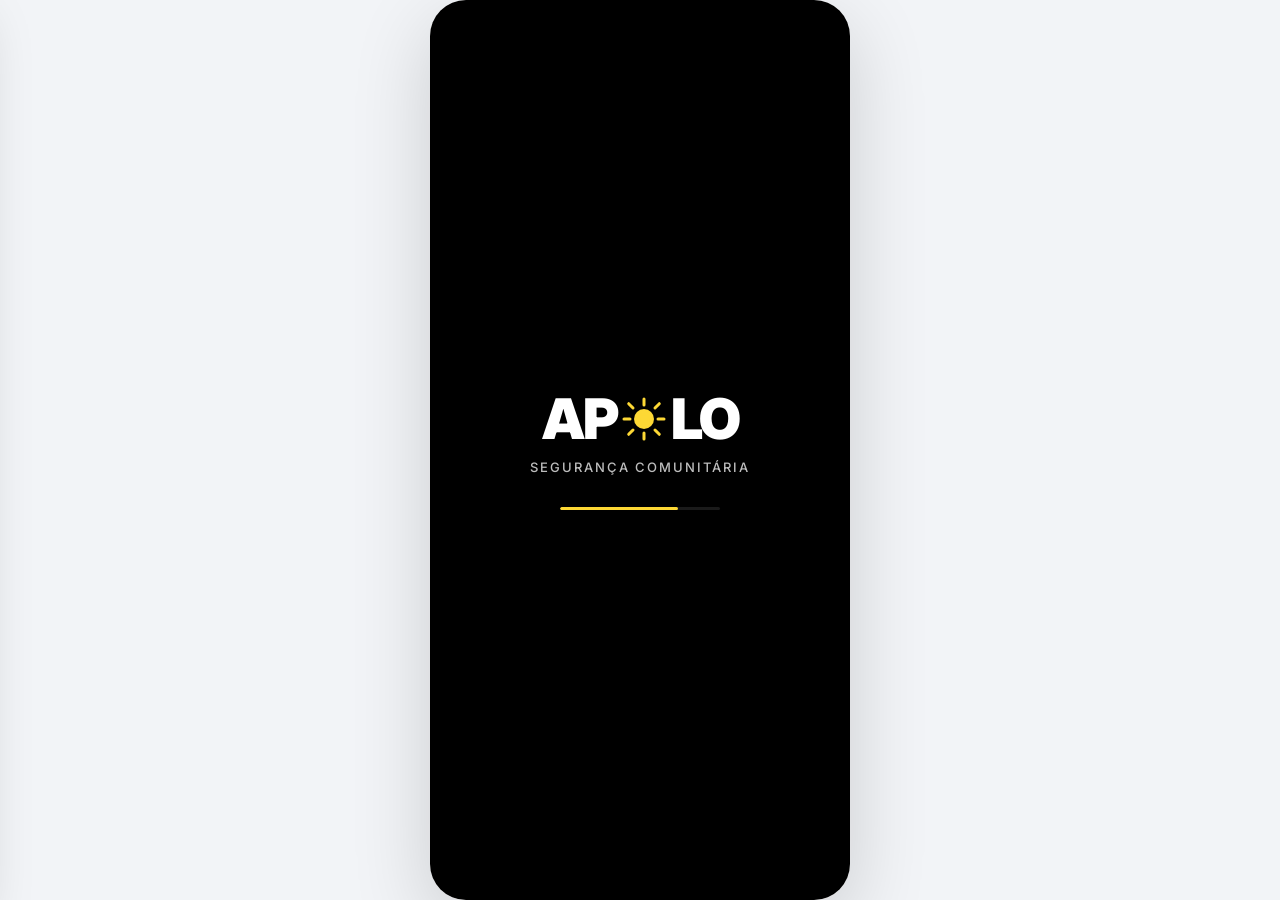
==== commit 2e444a2c: "Improve Mapbox token loading: support config.js (local), localStorage, and environment variables (pr" ====
--- a/index.html
+++ b/index.html
@@ -777,11 +777,20 @@
 
 <!-- SCRIPTS -->
 <script src="https://api.mapbox.com/mapbox-gl-js/v3.1.2/mapbox-gl.js"></script>
-<!-- Configuration (token não versionado no Git) -->
-<script src="config.js"></script>
+<!-- Mapbox token configuration -->
+<script>
+  // Carrega token de múltiplas fontes (em orderm de preferência):
+  // 1. config.js (desenvolvimento local)
+  // 2. Variável de ambiente MAPBOX_TOKEN (Vercel/CI)
+  // 3. LocalStorage (para testes em produção)
+  if (!window.MAPBOX_TOKEN) {
+    window.MAPBOX_TOKEN = localStorage.getItem('mapbox_token') || '';
+  }
+</script>
+<!-- Config local (desenvolvimento, não versionado) -->
+<script src="config.js" onerror=""></script>
 <script src="js/navigation.js"></script>
 <script src="js/app.js"></script>
-<script src="js/mobile-optimization.js"></script>
 
 </body>
 </html>
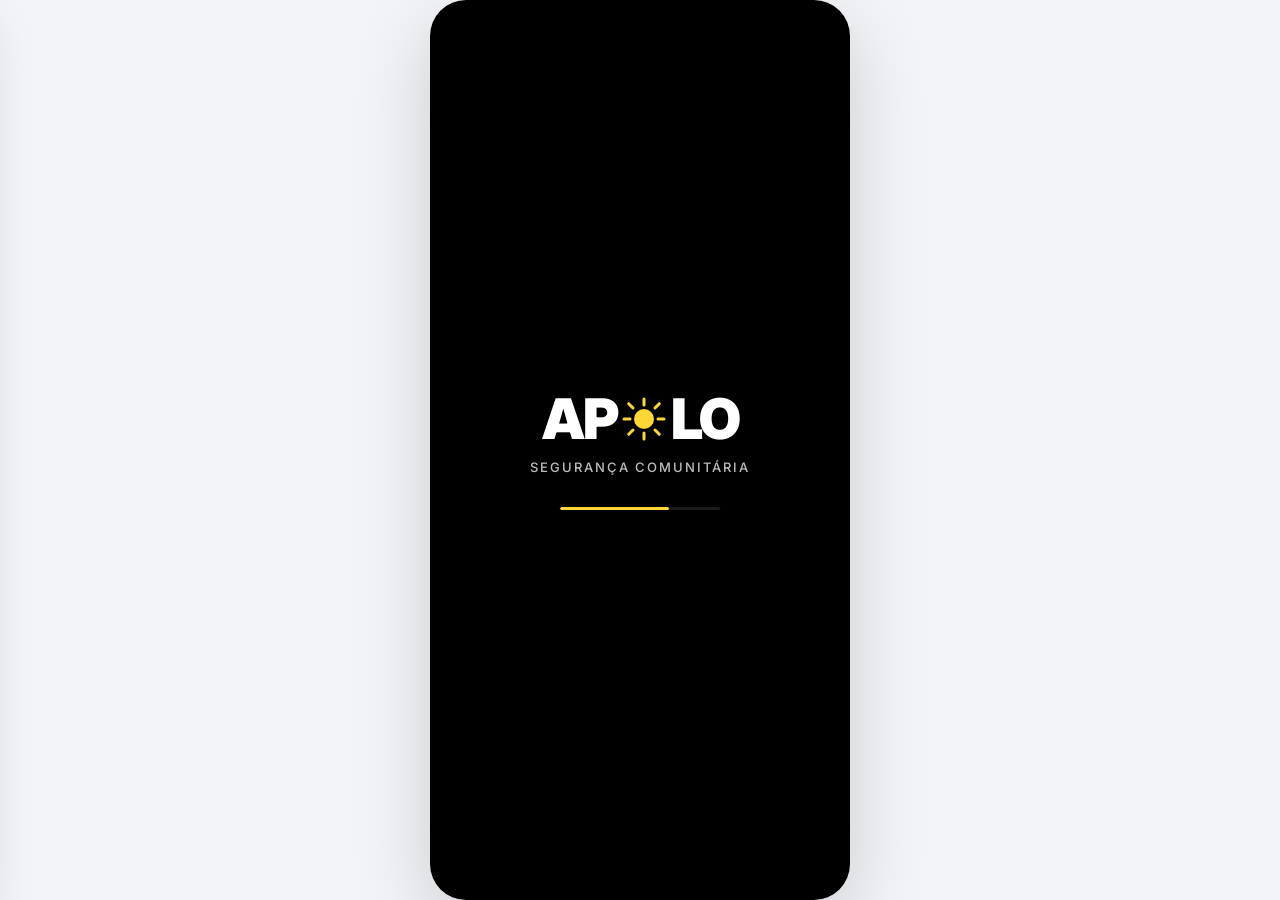
==== commit 1bb975a9: "Add Mapbox token: production ready with map configuration" ====
--- a/index.html
+++ b/index.html
@@ -777,17 +777,12 @@
 
 <!-- SCRIPTS -->
 <script src="https://api.mapbox.com/mapbox-gl-js/v3.1.2/mapbox-gl.js"></script>
-<!-- Mapbox token configuration -->
+<!-- Mapbox token configuration - PRODUCTION TOKEN -->
 <script>
-  // Carrega token de múltiplas fontes (em orderm de preferência):
-  // 1. config.js (desenvolvimento local)
-  // 2. Variável de ambiente MAPBOX_TOKEN (Vercel/CI)
-  // 3. LocalStorage (para testes em produção)
-  if (!window.MAPBOX_TOKEN) {
-    window.MAPBOX_TOKEN = localStorage.getItem('mapbox_token') || '';
-  }
+  // Token Mapbox público - pode ser exposto
+  window.MAPBOX_TOKEN = 'pk.eyJ1IjoiYWx0YW1pcm1hcnRpbnMiLCJhIjoiY21ucWlyZmJjMDdxcDJvcHB2ZnBmamthNCJ9.81XYl4HuboCcBEefv1MIsQ';
 </script>
-<!-- Config local (desenvolvimento, não versionado) -->
+<!-- Config local (desenvolvimento, sobrescreve o token acima se existir) -->
 <script src="config.js" onerror=""></script>
 <script src="js/navigation.js"></script>
 <script src="js/app.js"></script>
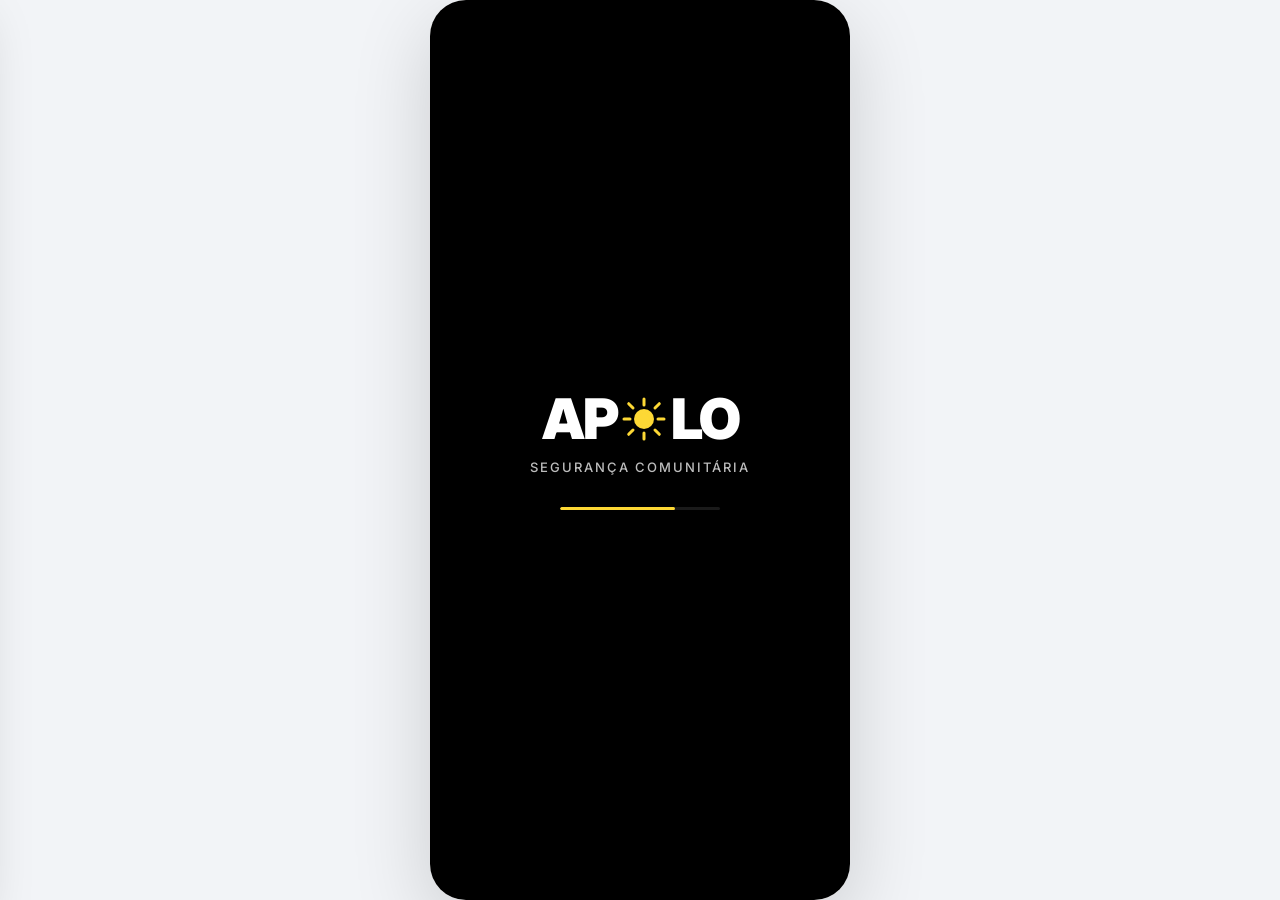
==== commit d481d8f0: "Fix: Load Mapbox token FIRST before any other scripts" ====
--- a/index.html
+++ b/index.html
@@ -776,14 +776,15 @@
 <div class="toast" id="toast"><i class="toast-icon fa-solid fa-check-circle"></i><span id="toastMsg"></span></div>
 
 <!-- SCRIPTS -->
-<script src="https://api.mapbox.com/mapbox-gl-js/v3.1.2/mapbox-gl.js"></script>
-<!-- Mapbox token configuration - PRODUCTION TOKEN -->
+<!-- Mapbox token - MUST be loaded first -->
 <script>
-  // Token Mapbox público - pode ser exposto
   window.MAPBOX_TOKEN = 'pk.eyJ1IjoiYWx0YW1pcm1hcnRpbnMiLCJhIjoiY21ucWlyZmJjMDdxcDJvcHB2ZnBmamthNCJ9.81XYl4HuboCcBEefv1MIsQ';
 </script>
-<!-- Config local (desenvolvimento, sobrescreve o token acima se existir) -->
+<!-- Mapbox GL JS library -->
+<script src="https://api.mapbox.com/mapbox-gl-js/v3.1.2/mapbox-gl.js"></script>
+<!-- Local config (development, optional - will override above token) -->
 <script src="config.js" onerror=""></script>
+<!-- App scripts -->
 <script src="js/navigation.js"></script>
 <script src="js/app.js"></script>
 
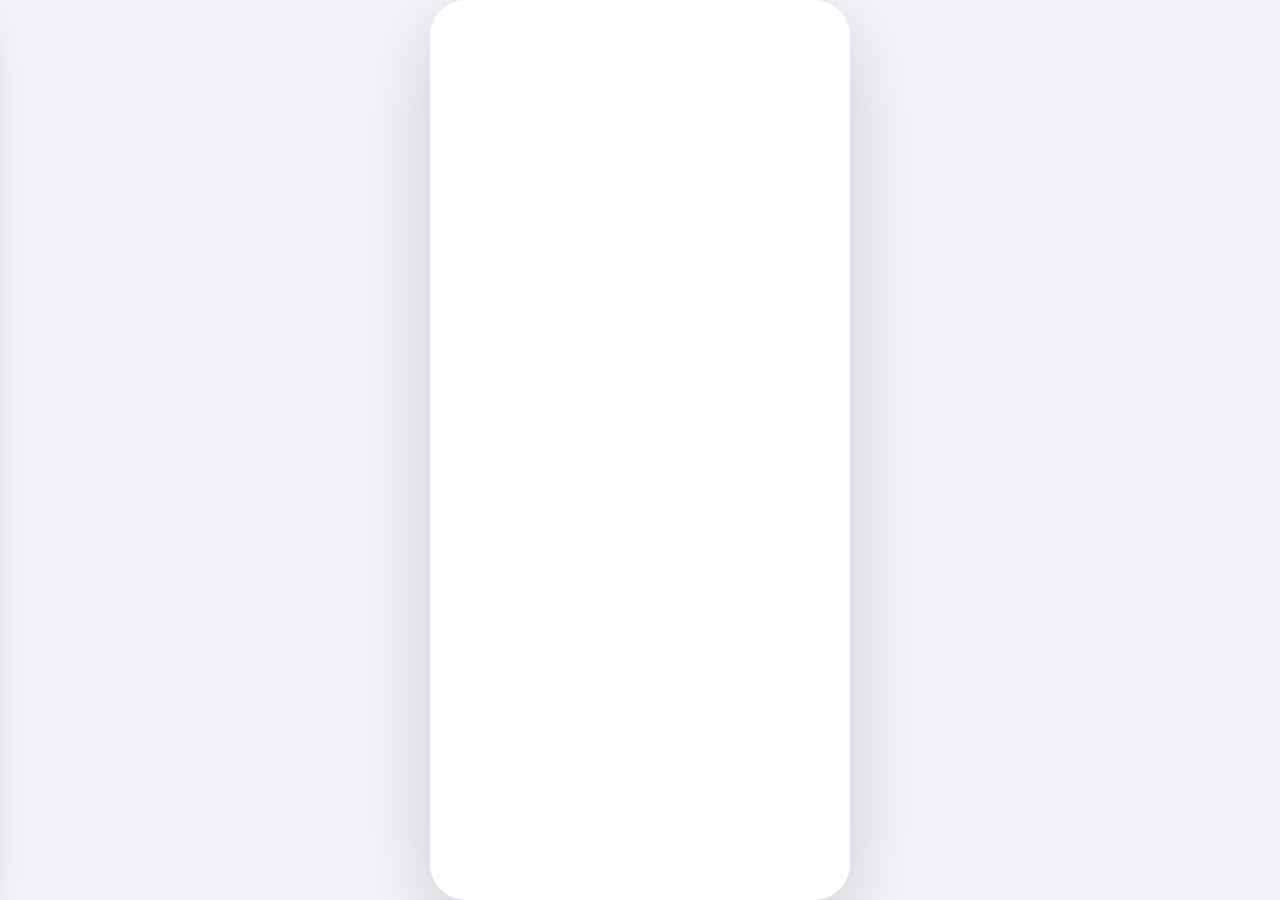
==== commit 101f3e28: "Implementar sistema de roteamento inteligente com busca de endereço e cálculo de segurança - Adicion" ====
--- a/index.html
+++ b/index.html
@@ -194,6 +194,25 @@
       </div>
     </div>
 
+    <!-- Search Bar for Route Navigation -->
+    <div class="search-bar-container">
+      <div class="search-bar">
+        <i class="fa-solid fa-search search-icon"></i>
+        <input 
+          type="text" 
+          id="searchInput" 
+          class="search-input" 
+          placeholder="Buscar endereço ou local..."
+          onkeypress="if(event.key==='Enter') searchAndRoute(this.value)"
+        />
+        <button class="btn-search-clear" onclick="document.getElementById('searchInput').value=''; document.getElementById('searchInput').focus();">
+          <i class="fa-solid fa-times"></i>
+        </button>
+      </div>
+      <!-- Quick suggestions -->
+      <div class="search-suggestions" id="searchSuggestions" style="display: none;"></div>
+    </div>
+
     <!-- Map -->
     <div id="map"></div>
 
--- a/css/app.css
+++ b/css/app.css
@@ -2095,3 +2095,122 @@
     touch-action: manipulation;
   }
 }
+
+/* ============================================================
+   SEARCH BAR STYLES
+   ============================================================ */
+.search-bar-container {
+  position: relative;
+  padding: var(--sp-3) var(--sp-4);
+  background: var(--white);
+  border-bottom: 1px solid var(--border);
+  z-index: 10;
+}
+
+.search-bar {
+  display: flex;
+  align-items: center;
+  gap: var(--sp-2);
+  height: 44px;
+  padding: 0 var(--sp-3);
+  background: var(--gray-50);
+  border: 1.5px solid var(--border);
+  border-radius: var(--radius-lg);
+  transition: all var(--t-fast);
+}
+
+.search-bar:focus-within {
+  border-color: var(--blue);
+  background: var(--white);
+  box-shadow: 0 2px 8px rgba(30, 136, 229, 0.15);
+}
+
+.search-icon {
+  color: var(--text-hint);
+  font-size: 16px;
+  flex-shrink: 0;
+}
+
+.search-input {
+  flex: 1;
+  border: none;
+  background: transparent;
+  font-size: var(--text-base);
+  color: var(--text-primary);
+  outline: none;
+  font-family: var(--font-family);
+}
+
+.search-input::placeholder {
+  color: var(--text-hint);
+}
+
+.btn-search-clear {
+  display: flex;
+  align-items: center;
+  justify-content: center;
+  width: 28px;
+  height: 28px;
+  padding: 0;
+  background: transparent;
+  border: none;
+  color: var(--text-hint);
+  cursor: pointer;
+  border-radius: var(--radius-md);
+  transition: all var(--t-fast);
+  flex-shrink: 0;
+}
+
+.btn-search-clear:hover {
+  background: rgba(0, 0, 0, 0.06);
+  color: var(--text-primary);
+}
+
+.search-suggestions {
+  position: absolute;
+  top: 100%;
+  left: var(--sp-4);
+  right: var(--sp-4);
+  margin-top: var(--sp-2);
+  background: var(--white);
+  border: 1px solid var(--border);
+  border-radius: var(--radius-lg);
+  box-shadow: 0 4px 16px rgba(0, 0, 0, 0.12);
+  max-height: 300px;
+  overflow-y: auto;
+  z-index: 20;
+}
+
+.suggestion-item {
+  padding: var(--sp-3) var(--sp-4);
+  border-bottom: 1px solid var(--border);
+  cursor: pointer;
+  transition: background var(--t-fast);
+  display: flex;
+  align-items: center;
+  gap: var(--sp-2);
+}
+
+.suggestion-item:last-child {
+  border-bottom: none;
+}
+
+.suggestion-item:hover {
+  background: var(--gray-50);
+}
+
+.suggestion-icon {
+  color: var(--blue);
+  font-size: 16px;
+}
+
+.suggestion-text {
+  flex: 1;
+  font-size: var(--text-sm);
+  color: var(--text-primary);
+}
+
+.suggestion-subtext {
+  font-size: var(--text-xs);
+  color: var(--text-hint);
+}
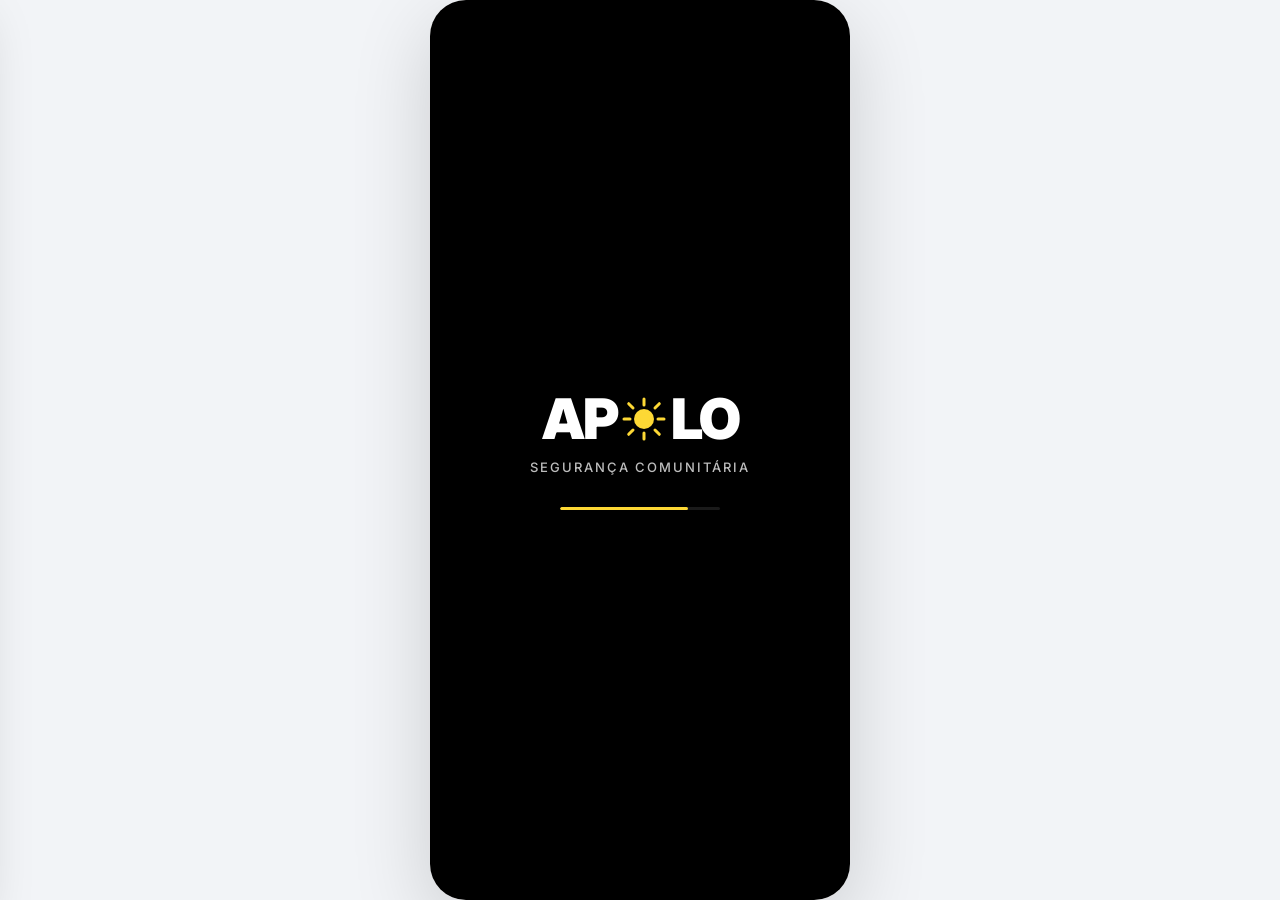
==== commit 274d1ef4: "Corrigir problemas que causavam tela branca - Corrigir erro de sintaxe JavaScript (bloco de geolocal" ====
--- a/index.html
+++ b/index.html
@@ -1,4 +1,4 @@
-<!DOCTYPE html>
+﻿<!DOCTYPE html>
 <html lang="pt-BR">
 <head>
   <meta charset="UTF-8" />
@@ -51,20 +51,20 @@
         <!-- Slide 1 -->
         <div class="onboarding-slide">
           <div class="ob-icon ob-icon--blue"><i class="fa-solid fa-shield-halved"></i></div>
-          <h2>Segurança Anônima</h2>
-          <p>Denuncie crimes e situações de risco sem revelar sua identidade. Sua proteção é nossa prioridade.</p>
+          <h2>Segurança AnÃ´nima</h2>
+          <p>Denuncie crimes e situaçÃµes de risco sem revelar sua identidade. Sua proteção é nossa prioridade.</p>
         </div>
         <!-- Slide 2 -->
         <div class="onboarding-slide">
           <div class="ob-icon ob-icon--yellow"><i class="fa-solid fa-map-location-dot"></i></div>
           <h2>Mapa em Tempo Real</h2>
-          <p>Veja as zonas de risco ao seu redor e tome decisões mais seguras no seu trajeto diário.</p>
+          <p>Veja as zonas de risco ao seu redor e tome decisÃµes mais seguras no seu trajeto diário.</p>
         </div>
         <!-- Slide 3 -->
         <div class="onboarding-slide">
           <div class="ob-icon ob-icon--red"><i class="fa-solid fa-siren-on"></i></div>
-          <h2>Emergência Imediata</h2>
-          <p>Um botão de emergência conecta você rapidamente aos serviços de socorro da sua cidade.</p>
+          <h2>EmergÃªncia Imediata</h2>
+          <p>Um botão de emergÃªncia conecta vocÃª rapidamente aos serviços de socorro da sua cidade.</p>
         </div>
       </div>
       <div class="ob-dots" id="obDots">
@@ -179,14 +179,14 @@
           <i class="fa-solid fa-cube"></i>
         </button>
         <!-- Botão Centralizar na localização do usuário -->
-        <button class="btn-icon btn-icon--light" id="btnCenterUser" onclick="centerCameraOnUser()" title="Centralizar usuário" aria-label="Centralizar câmera na sua localização">
+        <button class="btn-icon btn-icon--light" id="btnCenterUser" onclick="centerCameraOnUser()" title="Centralizar usuário" aria-label="Centralizar cÃ¢mera na sua localização">
           <i class="fa-solid fa-location-crosshairs"></i>
         </button>
-        <!-- Botão Câmera -->
-        <button class="btn-icon btn-icon--light" id="btnCamera" onclick="openCamera()" title="Câmera" aria-label="Abrir câmera">
+        <!-- Botão CÃ¢mera -->
+        <button class="btn-icon btn-icon--light" id="btnCamera" onclick="openCamera()" title="CÃ¢mera" aria-label="Abrir cÃ¢mera">
           <i class="fa-solid fa-camera"></i>
         </button>
-        <!-- Notificações -->
+        <!-- NotificaçÃµes -->
         <button class="btn-icon btn-icon--light" onclick="navigate('notifications')" style="position: relative;">
           <i class="fa-solid fa-bell"></i>
           <span class="badge">3</span>
@@ -237,7 +237,7 @@
       <button class="fab fab--report" onclick="navigate('report')" aria-label="Denunciar">
         <i class="fa-solid fa-bullhorn"></i>
       </button>
-      <button class="fab fab--emergency" id="emergencyFab" aria-label="Emergência"
+      <button class="fab fab--emergency" id="emergencyFab" aria-label="EmergÃªncia"
         onmousedown="startEmergencyHold(event)" ontouchstart="startEmergencyHold(event)"
         onmouseup="cancelEmergencyHold()" ontouchend="cancelEmergencyHold()"
         onmouseleave="cancelEmergencyHold()">
@@ -253,17 +253,17 @@
     <div class="map-bottom-strip">
       <div class="strip-item">
         <i class="fa-solid fa-triangle-exclamation" style="color:var(--yellow)"></i>
-        <span>12 ocorrências próximas</span>
+        <span>12 ocorrÃªncias próximas</span>
       </div>
       <button class="strip-action" onclick="navigate('reports-list')">Ver todas</button>
     </div>
   </div>
 
-  <!-- ===== LISTA DE OCORRÊNCIAS ===== -->
+  <!-- ===== LISTA DE OCORRÃŠNCIAS ===== -->
   <div class="screen" id="screen-reports-list">
     <div class="screen-header">
       <button class="btn-icon" onclick="navigate('home')"><i class="fa-solid fa-arrow-left"></i></button>
-      <h2 class="screen-title">Ocorrências</h2>
+      <h2 class="screen-title">OcorrÃªncias</h2>
       <button class="btn-icon" onclick="openOverlay('filter-overlay')"><i class="fa-solid fa-sliders"></i></button>
     </div>
     <div class="tabs" id="reportsTabs">
@@ -276,7 +276,7 @@
     </div>
   </div>
 
-  <!-- ===== DETALHE DA OCORRÊNCIA ===== -->
+  <!-- ===== DETALHE DA OCORRÃŠNCIA ===== -->
   <div class="screen" id="screen-report-detail">
     <div class="screen-header">
       <button class="btn-icon" onclick="navigate('reports-list')"><i class="fa-solid fa-arrow-left"></i></button>
@@ -288,7 +288,7 @@
     </div>
   </div>
 
-  <!-- ===== DENÚNCIA ===== -->
+  <!-- ===== DENÃšNCIA ===== -->
   <div class="screen" id="screen-report">
     <div class="screen-header">
       <button class="btn-icon" onclick="navigate('home')"><i class="fa-solid fa-arrow-left"></i></button>
@@ -306,7 +306,7 @@
 
     <!-- Step 1 -->
     <div class="report-step active" id="reportStep1">
-      <p class="step-instruction">Selecione o tipo de ocorrência:</p>
+      <p class="step-instruction">Selecione o tipo de ocorrÃªncia:</p>
       <div class="incident-grid">
         <button class="incident-card" onclick="selectIncident(this, 'Roubo/Furto')">
           <i class="fa-solid fa-masks-theater"></i><span>Roubo/Furto</span>
@@ -323,8 +323,8 @@
         <button class="incident-card" onclick="selectIncident(this, 'Via Perigosa')">
           <i class="fa-solid fa-road-barrier"></i><span>Via Perigosa</span>
         </button>
-        <button class="incident-card" onclick="selectIncident(this, 'Violência')">
-          <i class="fa-solid fa-hand-fist"></i><span>Violência</span>
+        <button class="incident-card" onclick="selectIncident(this, 'ViolÃªncia')">
+          <i class="fa-solid fa-hand-fist"></i><span>ViolÃªncia</span>
         </button>
         <button class="incident-card" onclick="selectIncident(this, 'Suspeito')">
           <i class="fa-solid fa-user-secret"></i><span>Suspeito</span>
@@ -383,10 +383,10 @@
       </div>
       <div class="anon-notice">
         <i class="fa-solid fa-user-secret"></i>
-        <p>Sua identidade está protegida. Esta denúncia será enviada de forma 100% anônima.</p>
+        <p>Sua identidade está protegida. Esta denúncia será enviada de forma 100% anÃ´nima.</p>
       </div>
       <div class="witness-section">
-        <p class="step-instruction">Você testemunhou diretamente o fato?</p>
+        <p class="step-instruction">VocÃª testemunhou diretamente o fato?</p>
         <div class="witness-btns">
           <button class="btn btn--outline witness-btn" id="witnessYes" onclick="setWitness(true)"><i class="fa-solid fa-check"></i> Sim, testemunhei</button>
           <button class="btn btn--ghost witness-btn" id="witnessNo" onclick="setWitness(false)"><i class="fa-solid fa-xmark"></i> Não testemunhei</button>
@@ -399,11 +399,11 @@
     </div>
   </div>
 
-  <!-- ===== EMERGÊNCIA ===== -->
+  <!-- ===== EMERGÃŠNCIA ===== -->
   <div class="screen" id="screen-emergency">
     <div class="screen-header">
       <button class="btn-icon" onclick="navigate('home')"><i class="fa-solid fa-arrow-left"></i></button>
-      <h2 class="screen-title">Emergência</h2>
+      <h2 class="screen-title">EmergÃªncia</h2>
       <div style="width:40px"></div>
     </div>
     <div class="emergency-container" id="emergencyContainer">
@@ -411,8 +411,8 @@
         <div class="emergency-icon-big">
           <i class="fa-solid fa-siren-on"></i>
         </div>
-        <h2>Acionar Emergência</h2>
-        <p>Pressione e segure o botão abaixo por 3 segundos para acionar os serviços de emergência.</p>
+        <h2>Acionar EmergÃªncia</h2>
+        <p>Pressione e segure o botão abaixo por 3 segundos para acionar os serviços de emergÃªncia.</p>
         <div class="emergency-hold-area">
           <button class="btn-emergency-hold"
             onmousedown="startEmergencyScreen(event)" ontouchstart="startEmergencyScreen(event)"
@@ -445,22 +445,22 @@
       </div>
       <div class="emergency-active" id="emergencyActive" style="display:none">
         <div class="ea-pulse"><i class="fa-solid fa-siren-on"></i></div>
-        <h2>Emergência Acionada!</h2>
-        <p>Serviços de emergência notificados. Aguarde.</p>
+        <h2>EmergÃªncia Acionada!</h2>
+        <p>Serviços de emergÃªncia notificados. Aguarde.</p>
         <div class="ea-protocol">
           <span>Protocolo</span>
           <strong id="eaProtocol">#APL-000000</strong>
         </div>
-        <button class="btn btn--ghost btn--full" onclick="cancelEmergencyActive()">Cancelar Emergência</button>
-      </div>
-    </div>
-  </div>
-
-  <!-- ===== NOTIFICAÇÕES ===== -->
+        <button class="btn btn--ghost btn--full" onclick="cancelEmergencyActive()">Cancelar EmergÃªncia</button>
+      </div>
+    </div>
+  </div>
+
+  <!-- ===== NOTIFICAÃ‡Ã•ES ===== -->
   <div class="screen" id="screen-notifications">
     <div class="screen-header">
       <button class="btn-icon" onclick="navigate('home')"><i class="fa-solid fa-arrow-left"></i></button>
-      <h2 class="screen-title">Notificações</h2>
+      <h2 class="screen-title">NotificaçÃµes</h2>
       <button class="btn-icon" onclick="markAllRead()"><i class="fa-solid fa-check-double"></i></button>
     </div>
     <div class="list-container" id="notificationsList">
@@ -480,11 +480,11 @@
         <div class="avatar-circle"><i class="fa-solid fa-user"></i></div>
         <button class="avatar-edit"><i class="fa-solid fa-camera"></i></button>
       </div>
-      <h3 class="profile-name">Usuário Anônimo</h3>
+      <h3 class="profile-name">Usuário AnÃ´nimo</h3>
       <p class="profile-member">Membro desde Jan 2025</p>
       <div class="profile-stats">
         <div class="stat-card"><span class="stat-num">7</span><span class="stat-label">Denúncias</span></div>
-        <div class="stat-card"><span class="stat-num">3</span><span class="stat-label">Validações</span></div>
+        <div class="stat-card"><span class="stat-num">3</span><span class="stat-label">ValidaçÃµes</span></div>
         <div class="stat-card"><span class="stat-num">12</span><span class="stat-label">Alertas</span></div>
       </div>
       <div class="profile-menu">
@@ -492,7 +492,7 @@
           <i class="fa-solid fa-list"></i><span>Minhas Denúncias</span><i class="fa-solid fa-chevron-right"></i>
         </button>
         <button class="profile-menu-item" onclick="navigate('settings')">
-          <i class="fa-solid fa-gear"></i><span>Configurações</span><i class="fa-solid fa-chevron-right"></i>
+          <i class="fa-solid fa-gear"></i><span>ConfiguraçÃµes</span><i class="fa-solid fa-chevron-right"></i>
         </button>
         <button class="profile-menu-item" onclick="navigate('help')">
           <i class="fa-solid fa-circle-question"></i><span>Ajuda</span><i class="fa-solid fa-chevron-right"></i>
@@ -504,16 +504,16 @@
     </div>
   </div>
 
-  <!-- ===== CONFIGURAÇÕES ===== -->
+  <!-- ===== CONFIGURAÃ‡Ã•ES ===== -->
   <div class="screen" id="screen-settings">
     <div class="screen-header">
       <button class="btn-icon" onclick="navigate('profile')"><i class="fa-solid fa-arrow-left"></i></button>
-      <h2 class="screen-title">Configurações</h2>
+      <h2 class="screen-title">ConfiguraçÃµes</h2>
       <div style="width:40px"></div>
     </div>
     <div class="settings-container">
       <div class="settings-section">
-        <h4 class="settings-label">Notificações</h4>
+        <h4 class="settings-label">NotificaçÃµes</h4>
         <div class="settings-item">
           <span>Alertas de área</span>
           <label class="toggle"><input type="checkbox" checked /><span class="toggle-track"></span></label>
@@ -523,14 +523,14 @@
           <label class="toggle"><input type="checkbox" checked /><span class="toggle-track"></span></label>
         </div>
         <div class="settings-item">
-          <span>Atualizações de status</span>
+          <span>AtualizaçÃµes de status</span>
           <label class="toggle"><input type="checkbox" /><span class="toggle-track"></span></label>
         </div>
       </div>
       <div class="settings-section">
         <h4 class="settings-label">Privacidade</h4>
         <div class="settings-item">
-          <span>Modo Anônimo</span>
+          <span>Modo AnÃ´nimo</span>
           <label class="toggle"><input type="checkbox" checked /><span class="toggle-track"></span></label>
         </div>
         <div class="settings-item">
@@ -539,7 +539,7 @@
         </div>
       </div>
       <div class="settings-section">
-        <h4 class="settings-label">Aparência</h4>
+        <h4 class="settings-label">AparÃªncia</h4>
         <div class="settings-item">
           <span>Modo Escuro</span>
           <label class="toggle"><input type="checkbox" id="darkModeToggle" onchange="toggleDarkMode(this)" /><span class="toggle-track"></span></label>
@@ -598,7 +598,7 @@
       </div>
       <p class="success-note">Guarde este número para acompanhar o status da sua denúncia.</p>
       <button class="btn btn--primary btn--full" onclick="navigate('home')">Voltar ao início</button>
-      <button class="btn btn--ghost btn--full" onclick="navigate('reports-list')">Ver ocorrências</button>
+      <button class="btn btn--ghost btn--full" onclick="navigate('reports-list')">Ver ocorrÃªncias</button>
     </div>
   </div>
 
@@ -629,7 +629,7 @@
         </svg>
       </span><span class="logo-lo">LO</span>
     </div>
-    <!-- BOTÃO X — FUNCIONANDO CORRETAMENTE -->
+    <!-- BOTÃƒO X — FUNCIONANDO CORRETAMENTE -->
     <button class="side-menu-close" id="btnMenuClose" onclick="closeOverlay('menu-overlay')" aria-label="Fechar menu" type="button">
       <i class="fa-solid fa-xmark"></i>
     </button>
@@ -637,8 +637,8 @@
   <div class="side-menu-user">
     <div class="avatar-circle avatar-circle--sm"><i class="fa-solid fa-user-secret"></i></div>
     <div>
-      <p class="smu-name">Usuário Anônimo</p>
-      <p class="smu-status"><span class="status-dot status-dot--green"></span>Anônimo ativo</p>
+      <p class="smu-name">Usuário AnÃ´nimo</p>
+      <p class="smu-status"><span class="status-dot status-dot--green"></span>AnÃ´nimo ativo</p>
     </div>
   </div>
   <nav class="side-menu-nav">
@@ -646,23 +646,23 @@
       <i class="fa-solid fa-map-location-dot"></i><span>Mapa</span>
     </button>
     <button class="smn-item" onclick="menuNavigate('reports-list')">
-      <i class="fa-solid fa-list-ul"></i><span>Ocorrências</span>
+      <i class="fa-solid fa-list-ul"></i><span>OcorrÃªncias</span>
     </button>
     <button class="smn-item" onclick="menuNavigate('report')">
       <i class="fa-solid fa-bullhorn"></i><span>Nova Denúncia</span>
     </button>
     <button class="smn-item" onclick="menuNavigate('emergency')">
-      <i class="fa-solid fa-siren-on"></i><span>Emergência</span>
+      <i class="fa-solid fa-siren-on"></i><span>EmergÃªncia</span>
     </button>
     <button class="smn-item" onclick="menuNavigate('notifications')">
-      <i class="fa-solid fa-bell"></i><span>Notificações <span class="badge badge--sm">3</span></span>
+      <i class="fa-solid fa-bell"></i><span>NotificaçÃµes <span class="badge badge--sm">3</span></span>
     </button>
     <div class="smn-divider"></div>
     <button class="smn-item" onclick="menuNavigate('profile')">
       <i class="fa-solid fa-user"></i><span>Meu Perfil</span>
     </button>
     <button class="smn-item" onclick="menuNavigate('settings')">
-      <i class="fa-solid fa-gear"></i><span>Configurações</span>
+      <i class="fa-solid fa-gear"></i><span>ConfiguraçÃµes</span>
     </button>
     <button class="smn-item" onclick="menuNavigate('help')">
       <i class="fa-solid fa-circle-question"></i><span>Ajuda</span>
@@ -684,7 +684,7 @@
   <div class="bs-content">
     <div class="bs-search-input">
       <i class="fa-solid fa-magnifying-glass"></i>
-      <input type="text" placeholder="Endereço, bairro ou referência..." autofocus />
+      <input type="text" placeholder="Endereço, bairro ou referÃªncia..." autofocus />
     </div>
     <h4 class="bs-section-title">Pesquisas recentes</h4>
     <div class="search-recent">
@@ -703,7 +703,7 @@
     <button class="btn-icon" onclick="closeOverlay('filter-overlay')" type="button"><i class="fa-solid fa-xmark"></i></button>
   </div>
   <div class="bs-content">
-    <h4 class="bs-section-title">Tipo de ocorrência</h4>
+    <h4 class="bs-section-title">Tipo de ocorrÃªncia</h4>
     <div class="filter-chips">
       <span class="chip chip--blue active">Todos</span>
       <span class="chip">Roubo</span>
@@ -715,7 +715,7 @@
     <div class="filter-chips">
       <span class="chip chip--blue active">Hoje</span>
       <span class="chip">Esta semana</span>
-      <span class="chip">Este mês</span>
+      <span class="chip">Este mÃªs</span>
     </div>
     <button class="btn btn--primary btn--full" onclick="applyFilter()">Aplicar Filtros</button>
   </div>
@@ -771,7 +771,7 @@
 <div class="bottom-sheet" id="zone-overlay" role="dialog" aria-modal="true">
   <div class="bs-handle"></div>
   <div class="bs-header">
-    <h3 id="zoneTitle">Área de Risco</h3>
+    <h3 id="zoneTitle">Ãrea de Risco</h3>
     <button class="btn-icon" onclick="closeOverlay('zone-overlay')" type="button"><i class="fa-solid fa-xmark"></i></button>
   </div>
   <div class="bs-content" id="zoneContent">
@@ -779,7 +779,7 @@
   </div>
 </div>
 
-<!-- ===== MODAL CONFIRMAÇÃO ===== -->
+<!-- ===== MODAL CONFIRMAÃ‡ÃƒO ===== -->
 <div class="modal-overlay" id="confirm-modal" onclick="closeModal('confirm-modal')">
   <div class="modal" onclick="event.stopPropagation()">
     <h3 id="confirmTitle">Confirmar</h3>
@@ -809,3 +809,4 @@
 
 </body>
 </html>
+
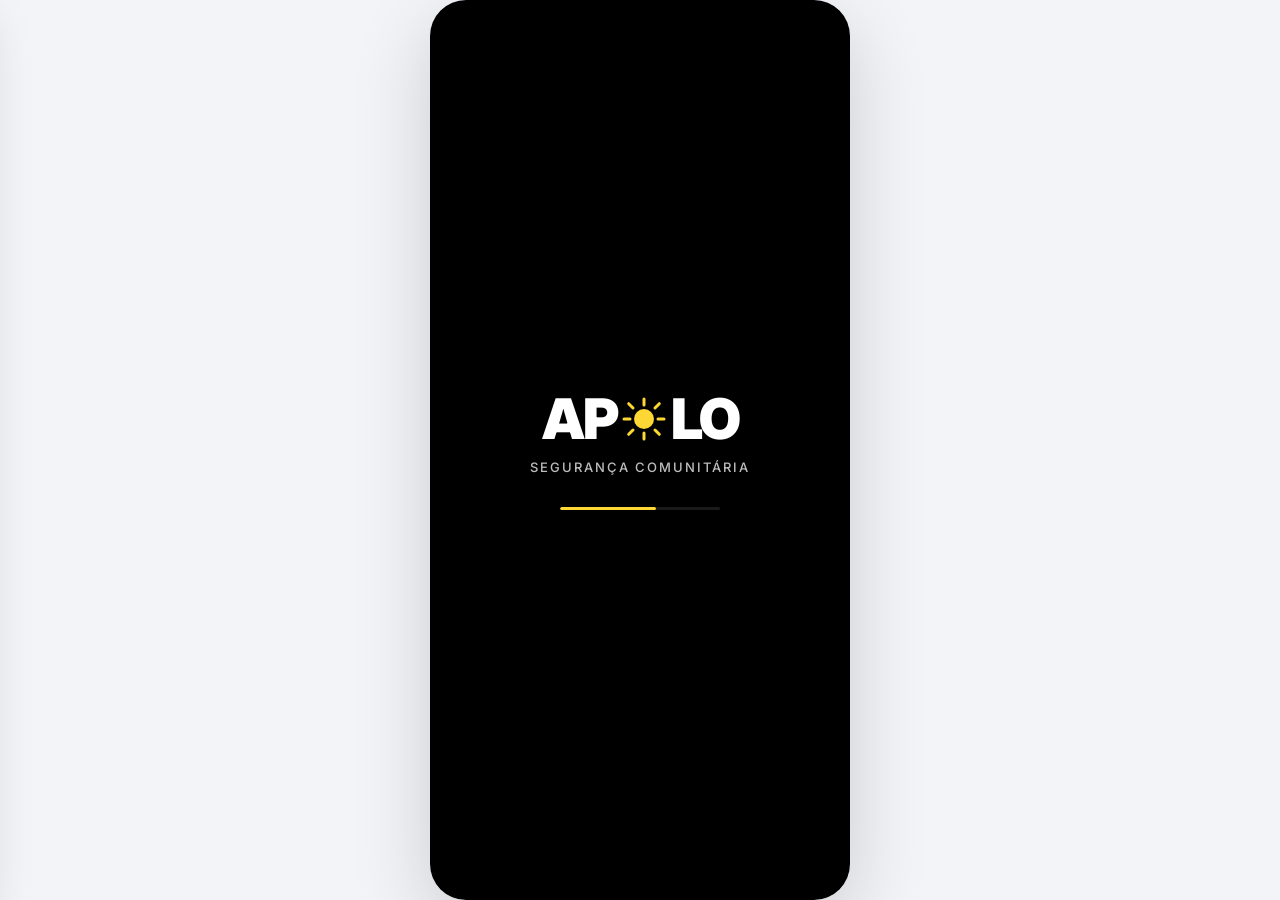
==== commit 1372b924: "Sistema completo de busca, roteamento inteligente e modo 3D premium MELHORIAS IMPLEMENTADAS:  1. Bar" ====
--- a/index.html
+++ b/index.html
@@ -169,10 +169,7 @@
       <button class="btn-icon btn-icon--light" id="btnMenu" onclick="openOverlay('menu-overlay')">
         <i class="fa-solid fa-bars"></i>
       </button>
-      <div class="map-search" onclick="openOverlay('search-overlay')">
-        <i class="fa-solid fa-magnifying-glass"></i>
-        <span>Pesquisar endereço...</span>
-      </div>
+      <!-- Barra de busca removida (agora integrada abaixo do mapa) -->
       <div style="display: flex; gap: 8px; align-items: center;">
         <!-- Botão Toggle 3D -->
         <button class="btn-icon btn-icon--light" id="btn3DToggle" onclick="toggle3DMode()" title="Modo 3D" aria-label="Ativar/desativar modo 3D">
@@ -194,7 +191,7 @@
       </div>
     </div>
 
-    <!-- Search Bar for Route Navigation -->
+    <!-- Search Bar Única e Funcional com Sugestões em Tempo Real -->
     <div class="search-bar-container">
       <div class="search-bar">
         <i class="fa-solid fa-search search-icon"></i>
@@ -203,13 +200,15 @@
           id="searchInput" 
           class="search-input" 
           placeholder="Buscar endereço ou local..."
-          onkeypress="if(event.key==='Enter') searchAndRoute(this.value)"
+          oninput="handleSearchInput(this.value)"
+          onkeypress="if(event.key==='Enter') handleSearchEnter(event)"
+          onfocus="showSearchSuggestions()"
         />
-        <button class="btn-search-clear" onclick="document.getElementById('searchInput').value=''; document.getElementById('searchInput').focus();">
+        <button class="btn-search-clear" id="btnSearchClear" style="display:none;" onclick="clearSearch()">
           <i class="fa-solid fa-times"></i>
         </button>
       </div>
-      <!-- Quick suggestions -->
+      <!-- Sugestões com Geografia Inteligente -->
       <div class="search-suggestions" id="searchSuggestions" style="display: none;"></div>
     </div>
 
@@ -232,6 +231,41 @@
           <i class="fa-solid fa-location-arrow" style="color: var(--blue);"></i>
           <span id="locationText">São Paulo, SP</span>
         </small>
+      </div>
+      
+      <!-- Route Info Panel - Aparece quando há rota ativa -->
+      <div class="route-info-panel" id="routeInfoPanel" style="display: none;">
+        <div class="route-info-header">
+          <button onclick="cancelRoute()" class="btn-icon btn-icon--small"><i class="fa-solid fa-arrow-left"></i></button>
+          <span id="routeDestination" class="route-dest-name"></span>
+          <button onclick="toggleRouteTracking()" class="btn-icon btn-icon--small"><i class="fa-solid fa-compass"></i></button>
+        </div>
+        <div class="route-info-content">
+          <div class="route-stat">
+            <i class="fa-solid fa-road"></i>
+            <div>
+              <span class="stat-label">Distância</span>
+              <span class="stat-value" id="routeDistance">--</span>
+            </div>
+          </div>
+          <div class="route-stat">
+            <i class="fa-solid fa-clock"></i>
+            <div>
+              <span class="stat-label">Tempo</span>
+              <span class="stat-value" id="routeTime">--</span>
+            </div>
+          </div>
+          <div class="route-stat">
+            <i class="fa-solid fa-shield-check"></i>
+            <div>
+              <span class="stat-label">Segurança</span>
+              <span class="stat-value" id="routeSafety">--</span>
+            </div>
+          </div>
+        </div>
+        <button class="btn btn--primary" onclick="toggleRouteTrackingMode()" style="width: 100%; margin-top: var(--sp-3);">
+          <i class="fa-solid fa-directions"></i> Seguir Caminho
+        </button>
       </div>
       
       <button class="fab fab--report" onclick="navigate('report')" aria-label="Denunciar">
--- a/css/app.css
+++ b/css/app.css
@@ -2097,14 +2097,15 @@
 }
 
 /* ============================================================
-   SEARCH BAR STYLES
+   SEARCH BAR STYLES - ELEGANTE E RESPONSIVO
    ============================================================ */
 .search-bar-container {
   position: relative;
   padding: var(--sp-3) var(--sp-4);
-  background: var(--white);
+  background: linear-gradient(135deg, var(--white), var(--gray-50));
   border-bottom: 1px solid var(--border);
   z-index: 10;
+  box-shadow: 0 2px 4px rgba(0, 0, 0, 0.04);
 }
 
 .search-bar {
@@ -2113,22 +2114,29 @@
   gap: var(--sp-2);
   height: 44px;
   padding: 0 var(--sp-3);
-  background: var(--gray-50);
+  background: var(--white);
   border: 1.5px solid var(--border);
   border-radius: var(--radius-lg);
-  transition: all var(--t-fast);
+  transition: all var(--t-fast) cubic-bezier(0.34, 1.56, 0.64, 1);
+  box-shadow: 0 1px 3px rgba(0, 0, 0, 0.08);
 }
 
 .search-bar:focus-within {
   border-color: var(--blue);
   background: var(--white);
-  box-shadow: 0 2px 8px rgba(30, 136, 229, 0.15);
+  box-shadow: 0 4px 16px rgba(30, 136, 229, 0.25);
+  transform: translateY(-2px);
 }
 
 .search-icon {
-  color: var(--text-hint);
+  color: var(--blue);
   font-size: 16px;
   flex-shrink: 0;
+  transition: transform var(--t-fast);
+}
+
+.search-bar:focus-within .search-icon {
+  transform: rotate(15deg);
 }
 
 .search-input {
@@ -2139,10 +2147,16 @@
   color: var(--text-primary);
   outline: none;
   font-family: var(--font-family);
+  letter-spacing: 0.3px;
 }
 
 .search-input::placeholder {
   color: var(--text-hint);
+  transition: color var(--t-fast);
+}
+
+.search-input:focus::placeholder {
+  color: transparent;
 }
 
 .btn-search-clear {
@@ -2157,13 +2171,15 @@
   color: var(--text-hint);
   cursor: pointer;
   border-radius: var(--radius-md);
-  transition: all var(--t-fast);
+  transition: all var(--t-fast) cubic-bezier(0.34, 1.56, 0.64, 1);
   flex-shrink: 0;
+  animation: fadeIn 0.2s ease-out;
 }
 
 .btn-search-clear:hover {
-  background: rgba(0, 0, 0, 0.06);
-  color: var(--text-primary);
+  background: rgba(30, 136, 229, 0.1);
+  color: var(--blue);
+  transform: scale(1.1) rotate(90deg);
 }
 
 .search-suggestions {
@@ -2175,17 +2191,29 @@
   background: var(--white);
   border: 1px solid var(--border);
   border-radius: var(--radius-lg);
-  box-shadow: 0 4px 16px rgba(0, 0, 0, 0.12);
+  box-shadow: 0 8px 24px rgba(0, 0, 0, 0.15);
   max-height: 300px;
   overflow-y: auto;
   z-index: 20;
+  animation: slideDown 0.3s cubic-bezier(0.34, 1.56, 0.64, 1);
+}
+
+@keyframes slideDown {
+  from {
+    opacity: 0;
+    transform: translateY(-10px);
+  }
+  to {
+    opacity: 1;
+    transform: translateY(0);
+  }
 }
 
 .suggestion-item {
   padding: var(--sp-3) var(--sp-4);
   border-bottom: 1px solid var(--border);
   cursor: pointer;
-  transition: background var(--t-fast);
+  transition: all var(--t-fast);
   display: flex;
   align-items: center;
   gap: var(--sp-2);
@@ -2196,21 +2224,204 @@
 }
 
 .suggestion-item:hover {
-  background: var(--gray-50);
+  background: linear-gradient(90deg, rgba(30, 136, 229, 0.08), transparent);
+  padding-left: calc(var(--sp-4) + 4px);
+}
+
+.suggestion-item:active {
+  background: rgba(30, 136, 229, 0.1);
 }
 
 .suggestion-icon {
   color: var(--blue);
   font-size: 16px;
+  transition: transform var(--t-fast);
+}
+
+.suggestion-item:hover .suggestion-icon {
+  transform: scale(1.2);
 }
 
 .suggestion-text {
   flex: 1;
   font-size: var(--text-sm);
   color: var(--text-primary);
+  font-weight: 500;
 }
 
 .suggestion-subtext {
   font-size: var(--text-xs);
   color: var(--text-hint);
-}
+  white-space: nowrap;
+  transition: color var(--t-fast);
+}
+
+.suggestion-item:hover .suggestion-subtext {
+  color: var(--blue);
+}
+
+/* ============================================================
+   ROUTE INFO PANEL - ELEGANTE E FUNCIONAL
+   ============================================================ */
+.route-info-panel {
+  position: relative;
+  background: linear-gradient(135deg, var(--white), var(--gray-50));
+  border-top: 2px solid var(--blue);
+  border-radius: var(--radius-lg) var(--radius-lg) 0 0;
+  padding: var(--sp-4);
+  box-shadow: 0 -4px 20px rgba(0, 0, 0, 0.12);
+  animation: slideInUp 0.4s cubic-bezier(0.34, 1.56, 0.64, 1);
+  z-index: 15;
+}
+
+@keyframes slideInUp {
+  from {
+    opacity: 0;
+    transform: translateY(100px);
+  }
+  to {
+    opacity: 1;
+    transform: translateY(0);
+  }
+}
+
+@keyframes slideOutDown {
+  from {
+    opacity: 1;
+    transform: translateY(0);
+  }
+  to {
+    opacity: 0;
+    transform: translateY(100px);
+  }
+}
+
+.route-info-header {
+  display: flex;
+  align-items: center;
+  justify-content: space-between;
+  gap: var(--sp-3);
+  margin-bottom: var(--sp-4);
+  padding-bottom: var(--sp-3);
+  border-bottom: 1px solid var(--border);
+}
+
+.route-dest-name {
+  flex: 1;
+  font-size: var(--text-base);
+  font-weight: 600;
+  color: var(--text-primary);
+  text-overflow: ellipsis;
+  white-space: nowrap;
+  overflow: hidden;
+}
+
+.btn-icon--small {
+  width: 36px;
+  height: 36px;
+  display: flex;
+  align-items: center;
+  justify-content: center;
+  border-radius: var(--radius-md);
+  background: var(--gray-50);
+  border: none;
+  color: var(--text-secondary);
+  cursor: pointer;
+  transition: all var(--t-fast);
+  font-size: 16px;
+}
+
+.btn-icon--small:hover {
+  background: var(--blue);
+  color: white;
+  transform: rotate(15deg);
+}
+
+.route-info-content {
+  display: flex;
+  gap: var(--sp-3);
+  margin-bottom: var(--sp-4);
+}
+
+.route-stat {
+  flex: 1;
+  display: flex;
+  align-items: center;
+  gap: var(--sp-2);
+  padding: var(--sp-3);
+  background: var(--white);
+  border-radius: var(--radius-md);
+  border: 1px solid var(--border);
+  transition: all var(--t-fast);
+}
+
+.route-stat:hover {
+  border-color: var(--blue);
+  box-shadow: 0 2px 8px rgba(30, 136, 229, 0.1);
+  transform: translateY(-2px);
+}
+
+.route-stat i {
+  font-size: 20px;
+  color: var(--blue);
+  min-width: 24px;
+  text-align: center;
+}
+
+.route-stat div {
+  display: flex;
+  flex-direction: column;
+  gap: 2px;
+}
+
+.stat-label {
+  font-size: var(--text-xs);
+  color: var(--text-hint);
+  font-weight: 500;
+  text-transform: uppercase;
+  letter-spacing: 0.5px;
+}
+
+.stat-value {
+  font-size: var(--text-base);
+  font-weight: 700;
+  color: var(--text-primary);
+}
+
+/* ============================================================
+   ANIMAÇÕES DELUXE
+   ============================================================ */
+@keyframes pulseLocation {
+  0%, 100% {
+    opacity: 1;
+    transform: scale(1);
+  }
+  50% {
+    opacity: 0.7;
+    transform: scale(1.1);
+  }
+}
+
+@keyframes fadeIn {
+  from { opacity: 0; }
+  to { opacity: 1; }
+}
+
+/* Scrollbar customizado para sugestões */
+.search-suggestions::-webkit-scrollbar {
+  width: 6px;
+}
+
+.search-suggestions::-webkit-scrollbar-track {
+  background: transparent;
+}
+
+.search-suggestions::-webkit-scrollbar-thumb {
+  background: var(--border);
+  border-radius: 3px;
+  transition: background var(--t-fast);
+}
+
+.search-suggestions::-webkit-scrollbar-thumb:hover {
+  background: var(--text-hint);
+}
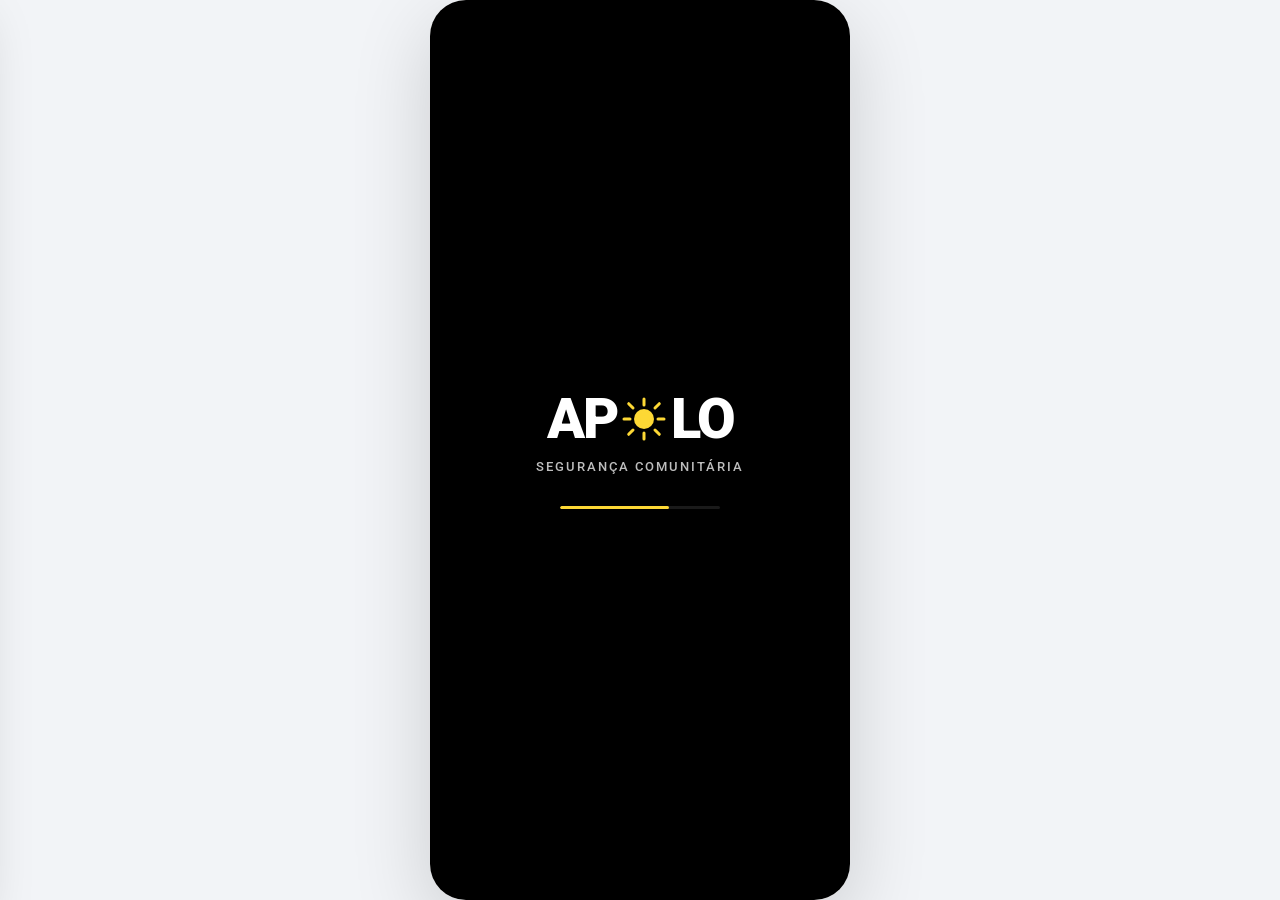
==== commit b492a800: "Atualiza interface de busca, painel de ações e marcador do dispositivo" ====
--- a/index.html
+++ b/index.html
@@ -7,6 +7,7 @@
   <link href="https://api.mapbox.com/mapbox-gl-js/v3.1.2/mapbox-gl.css" rel="stylesheet" />
   <link rel="stylesheet" href="https://cdn.jsdelivr.net/npm/@fortawesome/fontawesome-free@6.4.0/css/all.min.css" />
   <link href="https://fonts.googleapis.com/css2?family=Inter:wght@300;400;500;600;700;800;900&display=swap" rel="stylesheet" />
+  <link href="https://fonts.googleapis.com/css2?family=Roboto:wght@300;400;500;700&display=swap" rel="stylesheet" />
   <link rel="stylesheet" href="css/design-system.css" />
   <link rel="stylesheet" href="css/app.css" />
 </head>
@@ -51,20 +52,20 @@
         <!-- Slide 1 -->
         <div class="onboarding-slide">
           <div class="ob-icon ob-icon--blue"><i class="fa-solid fa-shield-halved"></i></div>
-          <h2>Segurança AnÃ´nima</h2>
-          <p>Denuncie crimes e situaçÃµes de risco sem revelar sua identidade. Sua proteção é nossa prioridade.</p>
+          <h2>Segurança Anônima</h2>
+          <p>Denuncie crimes e situações de risco sem revelar sua identidade. Sua proteção é nossa prioridade.</p>
         </div>
         <!-- Slide 2 -->
         <div class="onboarding-slide">
           <div class="ob-icon ob-icon--yellow"><i class="fa-solid fa-map-location-dot"></i></div>
           <h2>Mapa em Tempo Real</h2>
-          <p>Veja as zonas de risco ao seu redor e tome decisÃµes mais seguras no seu trajeto diário.</p>
+          <p>Veja as zonas de risco ao seu redor e tome decisões mais seguras no seu trajeto diário.</p>
         </div>
         <!-- Slide 3 -->
         <div class="onboarding-slide">
           <div class="ob-icon ob-icon--red"><i class="fa-solid fa-siren-on"></i></div>
-          <h2>EmergÃªncia Imediata</h2>
-          <p>Um botão de emergÃªncia conecta vocÃª rapidamente aos serviços de socorro da sua cidade.</p>
+          <h2>Emergência Imediata</h2>
+          <p>Um botão de emergência conecta você rapidamente aos serviços de socorro da sua cidade.</p>
         </div>
       </div>
       <div class="ob-dots" id="obDots">
@@ -166,50 +167,41 @@
   <div class="screen" id="screen-home">
     <!-- Top Bar -->
     <div class="map-topbar">
-      <button class="btn-icon btn-icon--light" id="btnMenu" onclick="openOverlay('menu-overlay')">
-        <i class="fa-solid fa-bars"></i>
-      </button>
-      <!-- Barra de busca removida (agora integrada abaixo do mapa) -->
-      <div style="display: flex; gap: 8px; align-items: center;">
-        <!-- Botão Toggle 3D -->
-        <button class="btn-icon btn-icon--light" id="btn3DToggle" onclick="toggle3DMode()" title="Modo 3D" aria-label="Ativar/desativar modo 3D">
-          <i class="fa-solid fa-cube"></i>
-        </button>
-        <!-- Botão Centralizar na localização do usuário -->
-        <button class="btn-icon btn-icon--light" id="btnCenterUser" onclick="centerCameraOnUser()" title="Centralizar usuário" aria-label="Centralizar cÃ¢mera na sua localização">
-          <i class="fa-solid fa-location-crosshairs"></i>
-        </button>
-        <!-- Botão CÃ¢mera -->
-        <button class="btn-icon btn-icon--light" id="btnCamera" onclick="openCamera()" title="CÃ¢mera" aria-label="Abrir cÃ¢mera">
-          <i class="fa-solid fa-camera"></i>
-        </button>
-        <!-- NotificaçÃµes -->
-        <button class="btn-icon btn-icon--light" onclick="navigate('notifications')" style="position: relative;">
-          <i class="fa-solid fa-bell"></i>
-          <span class="badge">3</span>
-        </button>
-      </div>
-    </div>
-
-    <!-- Search Bar Única e Funcional com Sugestões em Tempo Real -->
-    <div class="search-bar-container">
-      <div class="search-bar">
-        <i class="fa-solid fa-search search-icon"></i>
-        <input 
-          type="text" 
-          id="searchInput" 
-          class="search-input" 
-          placeholder="Buscar endereço ou local..."
-          oninput="handleSearchInput(this.value)"
-          onkeypress="if(event.key==='Enter') handleSearchEnter(event)"
-          onfocus="showSearchSuggestions()"
-        />
-        <button class="btn-search-clear" id="btnSearchClear" style="display:none;" onclick="clearSearch()">
-          <i class="fa-solid fa-times"></i>
-        </button>
-      </div>
-      <!-- Sugestões com Geografia Inteligente -->
-      <div class="search-suggestions" id="searchSuggestions" style="display: none;"></div>
+      <div class="search-bar-row">
+        <div class="search-bar-container">
+          <div class="search-bar">
+            <i class="fa-solid fa-search search-icon"></i>
+            <input 
+              type="text" 
+              id="searchInput" 
+              class="search-input" 
+              placeholder="Buscar endereço ou local..."
+              oninput="handleSearchInput(this.value)"
+              onkeypress="if(event.key==='Enter') handleSearchEnter(event)"
+              onfocus="showSearchSuggestions()"
+            />
+            <button class="btn-search-clear" id="btnSearchClear" style="display:none;" onclick="clearSearch()">
+              <i class="fa-solid fa-times"></i>
+            </button>
+          </div>
+          <!-- Sugestões com Geografia Inteligente -->
+          <div class="search-suggestions" id="searchSuggestions" style="display: none;"></div>
+        </div>
+        <div class="map-topbar-controls">
+          <button class="btn-icon btn-icon--light" id="btnTopActionToggle" onclick="toggleTopActionPanel()" title="Abrir ações rápidas" aria-label="Abrir ações rápidas">
+            <i class="fa-solid fa-bars"></i>
+          </button>
+        </div>
+      </div>
+      <div class="top-action-panel-wrapper">
+        <div class="top-action-panel" id="topActionPanel">
+          <button class="btn-icon btn-icon--light" onclick="toggle3DMode()" title="Modo 3D" aria-label="Modo 3D"><i class="fa-solid fa-cube"></i></button>
+          <button class="btn-icon btn-icon--light" onclick="centerCameraOnUser()" title="Centralizar usuário" aria-label="Centralizar usuário"><i class="fa-solid fa-location-crosshairs"></i></button>
+          <button class="btn-icon btn-icon--light" onclick="openCamera()" title="Câmera" aria-label="Abrir câmera"><i class="fa-solid fa-camera"></i></button>
+          <button class="btn-icon btn-icon--danger" onclick="navigate('emergency')" title="Emergência" aria-label="Emergência"><i class="fa-solid fa-siren-on"></i></button>
+          <button class="btn-icon btn-icon--light" onclick="navigate('settings')" title="Opções" aria-label="Opções"><i class="fa-solid fa-gear"></i></button>
+        </div>
+      </div>
     </div>
 
     <!-- Map -->
@@ -271,7 +263,7 @@
       <button class="fab fab--report" onclick="navigate('report')" aria-label="Denunciar">
         <i class="fa-solid fa-bullhorn"></i>
       </button>
-      <button class="fab fab--emergency" id="emergencyFab" aria-label="EmergÃªncia"
+      <button class="fab fab--emergency" id="emergencyFab" aria-label="Emergência"
         onmousedown="startEmergencyHold(event)" ontouchstart="startEmergencyHold(event)"
         onmouseup="cancelEmergencyHold()" ontouchend="cancelEmergencyHold()"
         onmouseleave="cancelEmergencyHold()">
@@ -284,20 +276,20 @@
     </div>
 
     <!-- Bottom area info strip -->
-    <div class="map-bottom-strip">
-      <div class="strip-item">
+    <div class="map-bottom-strip" id="mapBottomStrip">
+      <button class="strip-item strip-item--toggle" id="bottomStripToggle" onclick="toggleBottomStrip()" aria-label="Expandir ou recolher informações de ocorrências">
         <i class="fa-solid fa-triangle-exclamation" style="color:var(--yellow)"></i>
-        <span>12 ocorrÃªncias próximas</span>
-      </div>
-      <button class="strip-action" onclick="navigate('reports-list')">Ver todas</button>
-    </div>
-  </div>
-
-  <!-- ===== LISTA DE OCORRÃŠNCIAS ===== -->
+        <span>12 ocorrências próximas</span>
+      </button>
+      <button class="strip-action" id="bottomStripAction" onclick="navigate('reports-list')">Ver todas</button>
+    </div>
+  </div>
+
+  <!-- ===== LISTA DE OCORRÊNCIAS ===== -->
   <div class="screen" id="screen-reports-list">
     <div class="screen-header">
       <button class="btn-icon" onclick="navigate('home')"><i class="fa-solid fa-arrow-left"></i></button>
-      <h2 class="screen-title">OcorrÃªncias</h2>
+      <h2 class="screen-title">Ocorrências</h2>
       <button class="btn-icon" onclick="openOverlay('filter-overlay')"><i class="fa-solid fa-sliders"></i></button>
     </div>
     <div class="tabs" id="reportsTabs">
@@ -310,7 +302,7 @@
     </div>
   </div>
 
-  <!-- ===== DETALHE DA OCORRÃŠNCIA ===== -->
+  <!-- ===== DETALHE DA OCORRÊNCIA ===== -->
   <div class="screen" id="screen-report-detail">
     <div class="screen-header">
       <button class="btn-icon" onclick="navigate('reports-list')"><i class="fa-solid fa-arrow-left"></i></button>
@@ -322,7 +314,7 @@
     </div>
   </div>
 
-  <!-- ===== DENÃšNCIA ===== -->
+  <!-- ===== DENÚNCIA ===== -->
   <div class="screen" id="screen-report">
     <div class="screen-header">
       <button class="btn-icon" onclick="navigate('home')"><i class="fa-solid fa-arrow-left"></i></button>
@@ -340,7 +332,7 @@
 
     <!-- Step 1 -->
     <div class="report-step active" id="reportStep1">
-      <p class="step-instruction">Selecione o tipo de ocorrÃªncia:</p>
+      <p class="step-instruction">Selecione o tipo de ocorrência:</p>
       <div class="incident-grid">
         <button class="incident-card" onclick="selectIncident(this, 'Roubo/Furto')">
           <i class="fa-solid fa-masks-theater"></i><span>Roubo/Furto</span>
@@ -357,8 +349,8 @@
         <button class="incident-card" onclick="selectIncident(this, 'Via Perigosa')">
           <i class="fa-solid fa-road-barrier"></i><span>Via Perigosa</span>
         </button>
-        <button class="incident-card" onclick="selectIncident(this, 'ViolÃªncia')">
-          <i class="fa-solid fa-hand-fist"></i><span>ViolÃªncia</span>
+        <button class="incident-card" onclick="selectIncident(this, 'Violência')">
+          <i class="fa-solid fa-hand-fist"></i><span>Violência</span>
         </button>
         <button class="incident-card" onclick="selectIncident(this, 'Suspeito')">
           <i class="fa-solid fa-user-secret"></i><span>Suspeito</span>
@@ -417,10 +409,10 @@
       </div>
       <div class="anon-notice">
         <i class="fa-solid fa-user-secret"></i>
-        <p>Sua identidade está protegida. Esta denúncia será enviada de forma 100% anÃ´nima.</p>
+        <p>Sua identidade está protegida. Esta denúncia será enviada de forma 100% anônima.</p>
       </div>
       <div class="witness-section">
-        <p class="step-instruction">VocÃª testemunhou diretamente o fato?</p>
+        <p class="step-instruction">Você testemunhou diretamente o fato?</p>
         <div class="witness-btns">
           <button class="btn btn--outline witness-btn" id="witnessYes" onclick="setWitness(true)"><i class="fa-solid fa-check"></i> Sim, testemunhei</button>
           <button class="btn btn--ghost witness-btn" id="witnessNo" onclick="setWitness(false)"><i class="fa-solid fa-xmark"></i> Não testemunhei</button>
@@ -433,11 +425,11 @@
     </div>
   </div>
 
-  <!-- ===== EMERGÃŠNCIA ===== -->
+  <!-- ===== EMERGÊNCIA ===== -->
   <div class="screen" id="screen-emergency">
     <div class="screen-header">
       <button class="btn-icon" onclick="navigate('home')"><i class="fa-solid fa-arrow-left"></i></button>
-      <h2 class="screen-title">EmergÃªncia</h2>
+      <h2 class="screen-title">Emergência</h2>
       <div style="width:40px"></div>
     </div>
     <div class="emergency-container" id="emergencyContainer">
@@ -445,8 +437,8 @@
         <div class="emergency-icon-big">
           <i class="fa-solid fa-siren-on"></i>
         </div>
-        <h2>Acionar EmergÃªncia</h2>
-        <p>Pressione e segure o botão abaixo por 3 segundos para acionar os serviços de emergÃªncia.</p>
+        <h2>Acionar Emergência</h2>
+        <p>Pressione e segure o botão abaixo por 3 segundos para acionar os serviços de emergência.</p>
         <div class="emergency-hold-area">
           <button class="btn-emergency-hold"
             onmousedown="startEmergencyScreen(event)" ontouchstart="startEmergencyScreen(event)"
@@ -479,22 +471,22 @@
       </div>
       <div class="emergency-active" id="emergencyActive" style="display:none">
         <div class="ea-pulse"><i class="fa-solid fa-siren-on"></i></div>
-        <h2>EmergÃªncia Acionada!</h2>
-        <p>Serviços de emergÃªncia notificados. Aguarde.</p>
+        <h2>Emergência Acionada!</h2>
+        <p>Serviços de emergência notificados. Aguarde.</p>
         <div class="ea-protocol">
           <span>Protocolo</span>
           <strong id="eaProtocol">#APL-000000</strong>
         </div>
-        <button class="btn btn--ghost btn--full" onclick="cancelEmergencyActive()">Cancelar EmergÃªncia</button>
-      </div>
-    </div>
-  </div>
-
-  <!-- ===== NOTIFICAÃ‡Ã•ES ===== -->
+        <button class="btn btn--ghost btn--full" onclick="cancelEmergencyActive()">Cancelar Emergência</button>
+      </div>
+    </div>
+  </div>
+
+  <!-- ===== NOTIFICAÇÕES ===== -->
   <div class="screen" id="screen-notifications">
     <div class="screen-header">
       <button class="btn-icon" onclick="navigate('home')"><i class="fa-solid fa-arrow-left"></i></button>
-      <h2 class="screen-title">NotificaçÃµes</h2>
+      <h2 class="screen-title">Notificações</h2>
       <button class="btn-icon" onclick="markAllRead()"><i class="fa-solid fa-check-double"></i></button>
     </div>
     <div class="list-container" id="notificationsList">
@@ -514,11 +506,11 @@
         <div class="avatar-circle"><i class="fa-solid fa-user"></i></div>
         <button class="avatar-edit"><i class="fa-solid fa-camera"></i></button>
       </div>
-      <h3 class="profile-name">Usuário AnÃ´nimo</h3>
+      <h3 class="profile-name">Usuário Anônimo</h3>
       <p class="profile-member">Membro desde Jan 2025</p>
       <div class="profile-stats">
         <div class="stat-card"><span class="stat-num">7</span><span class="stat-label">Denúncias</span></div>
-        <div class="stat-card"><span class="stat-num">3</span><span class="stat-label">ValidaçÃµes</span></div>
+        <div class="stat-card"><span class="stat-num">3</span><span class="stat-label">Validações</span></div>
         <div class="stat-card"><span class="stat-num">12</span><span class="stat-label">Alertas</span></div>
       </div>
       <div class="profile-menu">
@@ -526,7 +518,7 @@
           <i class="fa-solid fa-list"></i><span>Minhas Denúncias</span><i class="fa-solid fa-chevron-right"></i>
         </button>
         <button class="profile-menu-item" onclick="navigate('settings')">
-          <i class="fa-solid fa-gear"></i><span>ConfiguraçÃµes</span><i class="fa-solid fa-chevron-right"></i>
+          <i class="fa-solid fa-gear"></i><span>Configurações</span><i class="fa-solid fa-chevron-right"></i>
         </button>
         <button class="profile-menu-item" onclick="navigate('help')">
           <i class="fa-solid fa-circle-question"></i><span>Ajuda</span><i class="fa-solid fa-chevron-right"></i>
@@ -538,16 +530,16 @@
     </div>
   </div>
 
-  <!-- ===== CONFIGURAÃ‡Ã•ES ===== -->
+  <!-- ===== CONFIGURAÇÕES ===== -->
   <div class="screen" id="screen-settings">
     <div class="screen-header">
       <button class="btn-icon" onclick="navigate('profile')"><i class="fa-solid fa-arrow-left"></i></button>
-      <h2 class="screen-title">ConfiguraçÃµes</h2>
+      <h2 class="screen-title">Configurações</h2>
       <div style="width:40px"></div>
     </div>
     <div class="settings-container">
       <div class="settings-section">
-        <h4 class="settings-label">NotificaçÃµes</h4>
+        <h4 class="settings-label">Notificações</h4>
         <div class="settings-item">
           <span>Alertas de área</span>
           <label class="toggle"><input type="checkbox" checked /><span class="toggle-track"></span></label>
@@ -557,14 +549,14 @@
           <label class="toggle"><input type="checkbox" checked /><span class="toggle-track"></span></label>
         </div>
         <div class="settings-item">
-          <span>AtualizaçÃµes de status</span>
+          <span>Atualizações de status</span>
           <label class="toggle"><input type="checkbox" /><span class="toggle-track"></span></label>
         </div>
       </div>
       <div class="settings-section">
         <h4 class="settings-label">Privacidade</h4>
         <div class="settings-item">
-          <span>Modo AnÃ´nimo</span>
+          <span>Modo Anônimo</span>
           <label class="toggle"><input type="checkbox" checked /><span class="toggle-track"></span></label>
         </div>
         <div class="settings-item">
@@ -573,7 +565,7 @@
         </div>
       </div>
       <div class="settings-section">
-        <h4 class="settings-label">AparÃªncia</h4>
+        <h4 class="settings-label">Aparência</h4>
         <div class="settings-item">
           <span>Modo Escuro</span>
           <label class="toggle"><input type="checkbox" id="darkModeToggle" onchange="toggleDarkMode(this)" /><span class="toggle-track"></span></label>
@@ -632,7 +624,7 @@
       </div>
       <p class="success-note">Guarde este número para acompanhar o status da sua denúncia.</p>
       <button class="btn btn--primary btn--full" onclick="navigate('home')">Voltar ao início</button>
-      <button class="btn btn--ghost btn--full" onclick="navigate('reports-list')">Ver ocorrÃªncias</button>
+      <button class="btn btn--ghost btn--full" onclick="navigate('reports-list')">Ver ocorrências</button>
     </div>
   </div>
 
@@ -663,7 +655,7 @@
         </svg>
       </span><span class="logo-lo">LO</span>
     </div>
-    <!-- BOTÃƒO X — FUNCIONANDO CORRETAMENTE -->
+    <!-- BOTÃO X — FUNCIONANDO CORRETAMENTE -->
     <button class="side-menu-close" id="btnMenuClose" onclick="closeOverlay('menu-overlay')" aria-label="Fechar menu" type="button">
       <i class="fa-solid fa-xmark"></i>
     </button>
@@ -671,8 +663,8 @@
   <div class="side-menu-user">
     <div class="avatar-circle avatar-circle--sm"><i class="fa-solid fa-user-secret"></i></div>
     <div>
-      <p class="smu-name">Usuário AnÃ´nimo</p>
-      <p class="smu-status"><span class="status-dot status-dot--green"></span>AnÃ´nimo ativo</p>
+      <p class="smu-name">Usuário Anônimo</p>
+      <p class="smu-status"><span class="status-dot status-dot--green"></span>Anônimo ativo</p>
     </div>
   </div>
   <nav class="side-menu-nav">
@@ -680,23 +672,23 @@
       <i class="fa-solid fa-map-location-dot"></i><span>Mapa</span>
     </button>
     <button class="smn-item" onclick="menuNavigate('reports-list')">
-      <i class="fa-solid fa-list-ul"></i><span>OcorrÃªncias</span>
+      <i class="fa-solid fa-list-ul"></i><span>Ocorrências</span>
     </button>
     <button class="smn-item" onclick="menuNavigate('report')">
       <i class="fa-solid fa-bullhorn"></i><span>Nova Denúncia</span>
     </button>
     <button class="smn-item" onclick="menuNavigate('emergency')">
-      <i class="fa-solid fa-siren-on"></i><span>EmergÃªncia</span>
+      <i class="fa-solid fa-siren-on"></i><span>Emergência</span>
     </button>
     <button class="smn-item" onclick="menuNavigate('notifications')">
-      <i class="fa-solid fa-bell"></i><span>NotificaçÃµes <span class="badge badge--sm">3</span></span>
+      <i class="fa-solid fa-bell"></i><span>Notificações <span class="badge badge--sm">3</span></span>
     </button>
     <div class="smn-divider"></div>
     <button class="smn-item" onclick="menuNavigate('profile')">
       <i class="fa-solid fa-user"></i><span>Meu Perfil</span>
     </button>
     <button class="smn-item" onclick="menuNavigate('settings')">
-      <i class="fa-solid fa-gear"></i><span>ConfiguraçÃµes</span>
+      <i class="fa-solid fa-gear"></i><span>Configurações</span>
     </button>
     <button class="smn-item" onclick="menuNavigate('help')">
       <i class="fa-solid fa-circle-question"></i><span>Ajuda</span>
@@ -718,7 +710,7 @@
   <div class="bs-content">
     <div class="bs-search-input">
       <i class="fa-solid fa-magnifying-glass"></i>
-      <input type="text" placeholder="Endereço, bairro ou referÃªncia..." autofocus />
+      <input type="text" placeholder="Endereço, bairro ou referência..." autofocus />
     </div>
     <h4 class="bs-section-title">Pesquisas recentes</h4>
     <div class="search-recent">
@@ -737,7 +729,7 @@
     <button class="btn-icon" onclick="closeOverlay('filter-overlay')" type="button"><i class="fa-solid fa-xmark"></i></button>
   </div>
   <div class="bs-content">
-    <h4 class="bs-section-title">Tipo de ocorrÃªncia</h4>
+    <h4 class="bs-section-title">Tipo de ocorrência</h4>
     <div class="filter-chips">
       <span class="chip chip--blue active">Todos</span>
       <span class="chip">Roubo</span>
@@ -749,7 +741,7 @@
     <div class="filter-chips">
       <span class="chip chip--blue active">Hoje</span>
       <span class="chip">Esta semana</span>
-      <span class="chip">Este mÃªs</span>
+      <span class="chip">Este mês</span>
     </div>
     <button class="btn btn--primary btn--full" onclick="applyFilter()">Aplicar Filtros</button>
   </div>
@@ -805,7 +797,7 @@
 <div class="bottom-sheet" id="zone-overlay" role="dialog" aria-modal="true">
   <div class="bs-handle"></div>
   <div class="bs-header">
-    <h3 id="zoneTitle">Ãrea de Risco</h3>
+    <h3 id="zoneTitle">Área de Risco</h3>
     <button class="btn-icon" onclick="closeOverlay('zone-overlay')" type="button"><i class="fa-solid fa-xmark"></i></button>
   </div>
   <div class="bs-content" id="zoneContent">
@@ -813,7 +805,7 @@
   </div>
 </div>
 
-<!-- ===== MODAL CONFIRMAÃ‡ÃƒO ===== -->
+<!-- ===== MODAL CONFIRMAÇÃO ===== -->
 <div class="modal-overlay" id="confirm-modal" onclick="closeModal('confirm-modal')">
   <div class="modal" onclick="event.stopPropagation()">
     <h3 id="confirmTitle">Confirmar</h3>
--- a/css/design-system.css
+++ b/css/design-system.css
@@ -44,7 +44,7 @@
   --risk-high:     #E53935;
 
   /* Typography */
-  --font: 'Inter', -apple-system, BlinkMacSystemFont, 'Segoe UI', sans-serif;
+  --font: 'Roboto', 'Inter', -apple-system, BlinkMacSystemFont, 'Segoe UI', sans-serif;
 
   /* Font sizes */
   --text-xs:   11px;
--- a/css/app.css
+++ b/css/app.css
@@ -286,12 +286,29 @@
   top: 0;
   left: 0;
   right: 0;
-  z-index: 20;
-  display: flex;
-  align-items: center;
+  z-index: 30;
+  display: flex;
+  flex-direction: column;
   gap: var(--sp-2);
   padding: var(--sp-3) var(--sp-3);
   padding-top: max(var(--sp-3), env(safe-area-inset-top));
+  background: rgba(255,255,255,0.95);
+  backdrop-filter: blur(12px);
+  border-bottom: 1px solid rgba(0,0,0,0.08);
+}
+
+.search-bar-row {
+  display: flex;
+  align-items: center;
+  gap: var(--sp-2);
+  width: 100%;
+}
+
+.map-topbar-controls {
+  display: flex;
+  align-items: center;
+  justify-content: flex-end;
+  width: auto;
 }
 
 .map-search {
@@ -312,15 +329,17 @@
 
 .risk-chips {
   position: absolute;
-  top: 70px;
-  left: 0;
-  right: 0;
+  top: 110px;
+  left: var(--sp-3);
+  right: auto;
   z-index: 20;
   display: flex;
   gap: var(--sp-2);
-  padding: 0 var(--sp-3);
+  padding: 0;
   overflow-x: auto;
   scrollbar-width: none;
+  justify-content: flex-start;
+  max-width: calc(100% - var(--sp-6));
 }
 .risk-chips::-webkit-scrollbar { display: none; }
 
@@ -365,22 +384,47 @@
 }
 
 .user-location-marker {
-  width: 28px;
-  height: 28px;
-  background: #1976D2;
+  width: 40px;
+  height: 40px;
+  display: flex;
+  align-items: flex-end;
+  justify-content: center;
+  pointer-events: none;
+}
+
+.user-location-pin {
+  position: relative;
+  width: 22px;
+  height: 22px;
+  background: #1565c0;
+  border: 3px solid #ffffff;
   border-radius: 50%;
-  border: 3px solid white;
-  box-shadow: 0 4px 12px rgba(25, 118, 210, 0.35);
-  display: flex;
-  align-items: center;
-  justify-content: center;
-  transform: rotate(45deg);
-}
-
-.user-location-marker i {
-  font-size: 14px;
-  color: white;
-  transform: rotate(-45deg);
+  box-shadow: 0 10px 22px rgba(21, 101, 192, 0.28);
+}
+
+.user-location-pin::after {
+  content: '';
+  position: absolute;
+  left: 50%;
+  bottom: -12px;
+  transform: translateX(-50%);
+  width: 0;
+  height: 0;
+  border-left: 10px solid transparent;
+  border-right: 10px solid transparent;
+  border-top: 14px solid #1565c0;
+}
+
+.user-location-pin::before {
+  content: '';
+  position: absolute;
+  left: 50%;
+  top: 50%;
+  transform: translate(-50%, -50%);
+  width: 10px;
+  height: 10px;
+  border-radius: 50%;
+  background: rgba(255,255,255,0.9);
 }
 
 
@@ -461,6 +505,33 @@
   padding-bottom: max(var(--sp-4), env(safe-area-inset-bottom));
   border-top: 1px solid var(--border);
   box-shadow: 0 -4px 16px rgba(0,0,0,0.08);
+  transition: max-height 0.25s ease, padding 0.25s ease;
+  overflow: hidden;
+}
+
+.map-bottom-strip.collapsed {
+  max-height: 68px;
+  padding: var(--sp-3) var(--sp-4);
+}
+
+.map-bottom-strip.collapsed .strip-item span,
+.map-bottom-strip.collapsed .strip-action {
+  display: none;
+}
+
+.map-bottom-strip.collapsed .strip-item {
+  justify-content: center;
+}
+
+.strip-item--toggle {
+  cursor: pointer;
+  background: transparent;
+  border: none;
+  padding: 0;
+  color: inherit;
+  display: flex;
+  align-items: center;
+  gap: var(--sp-2);
 }
 .strip-item {
   display: flex;
@@ -2101,11 +2172,60 @@
    ============================================================ */
 .search-bar-container {
   position: relative;
-  padding: var(--sp-3) var(--sp-4);
-  background: linear-gradient(135deg, var(--white), var(--gray-50));
-  border-bottom: 1px solid var(--border);
-  z-index: 10;
-  box-shadow: 0 2px 4px rgba(0, 0, 0, 0.04);
+  flex: 1;
+  min-width: 0;
+  width: 100%;
+  max-width: 100%;
+}
+
+.top-action-panel-wrapper {
+  position: absolute;
+  top: calc(100% + 4px);
+  right: 0;
+  z-index: 18;
+}
+
+.top-action-panel {
+  display: flex;
+  flex-direction: column;
+  gap: calc(var(--sp-2) + 2px);
+  width: 58px;
+  padding: var(--sp-2);
+  background: rgba(255,255,255,0.98);
+  border: 1px solid rgba(0,0,0,0.08);
+  border-radius: calc(var(--radius-lg) + 6px);
+  box-shadow: 0 18px 40px rgba(0,0,0,0.12);
+  opacity: 0;
+  visibility: hidden;
+  transform: translateY(-8px);
+  transition: opacity 0.2s ease, transform 0.2s ease, visibility 0.2s ease;
+}
+
+.top-action-panel.open {
+  opacity: 1;
+  visibility: visible;
+  transform: translateY(0);
+}
+
+.top-action-panel .btn-icon {
+  width: 54px;
+  height: 54px;
+  border-radius: 50%;
+  display: flex;
+  align-items: center;
+  justify-content: center;
+  font-size: 18px;
+}
+
+.btn-icon--danger {
+  background: var(--red);
+  color: var(--white);
+  border: none;
+}
+
+.btn-icon--danger:hover,
+.top-action-panel .btn-icon:hover {
+  transform: scale(1.05);
 }
 
 .search-bar {
@@ -2185,10 +2305,11 @@
 .search-suggestions {
   position: absolute;
   top: 100%;
-  left: var(--sp-4);
-  right: var(--sp-4);
+  left: 0;
+  right: 0;
   margin-top: var(--sp-2);
   background: var(--white);
+  z-index: 35;
   border: 1px solid var(--border);
   border-radius: var(--radius-lg);
   box-shadow: 0 8px 24px rgba(0, 0, 0, 0.15);
